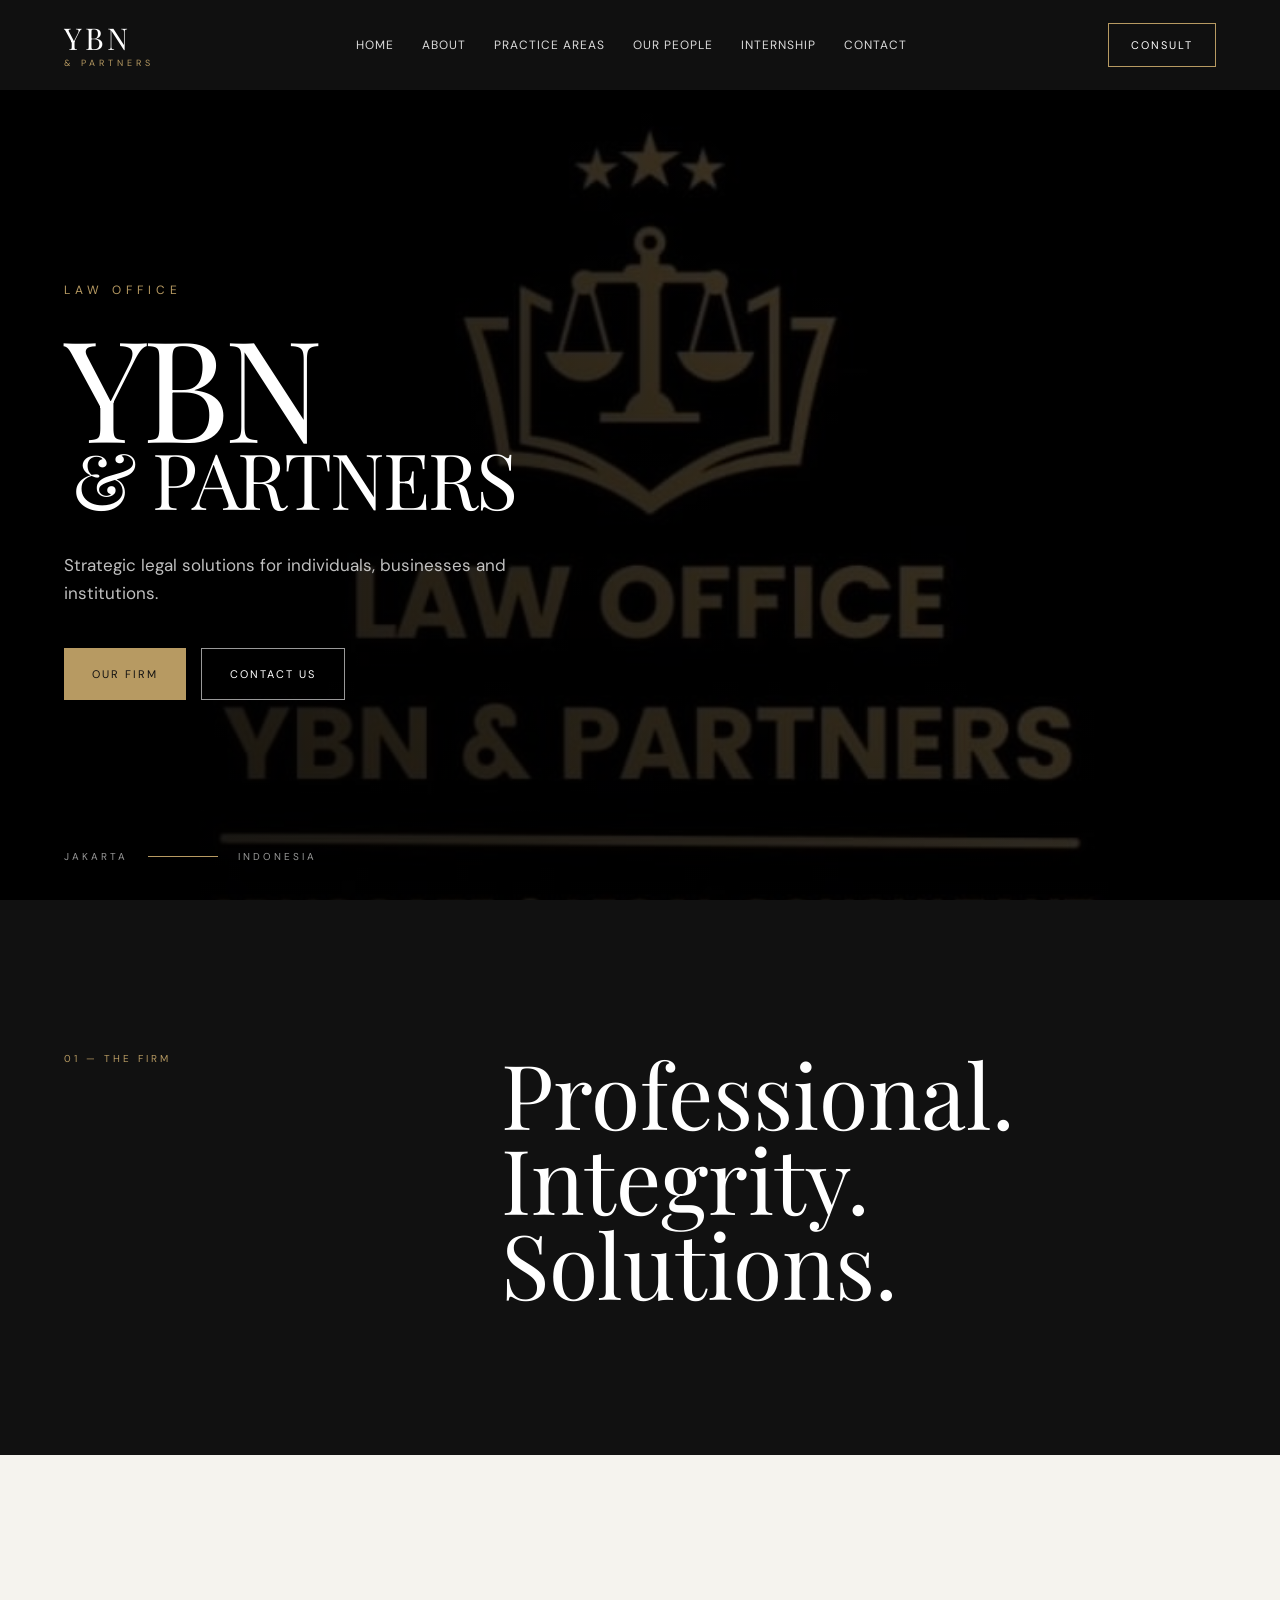
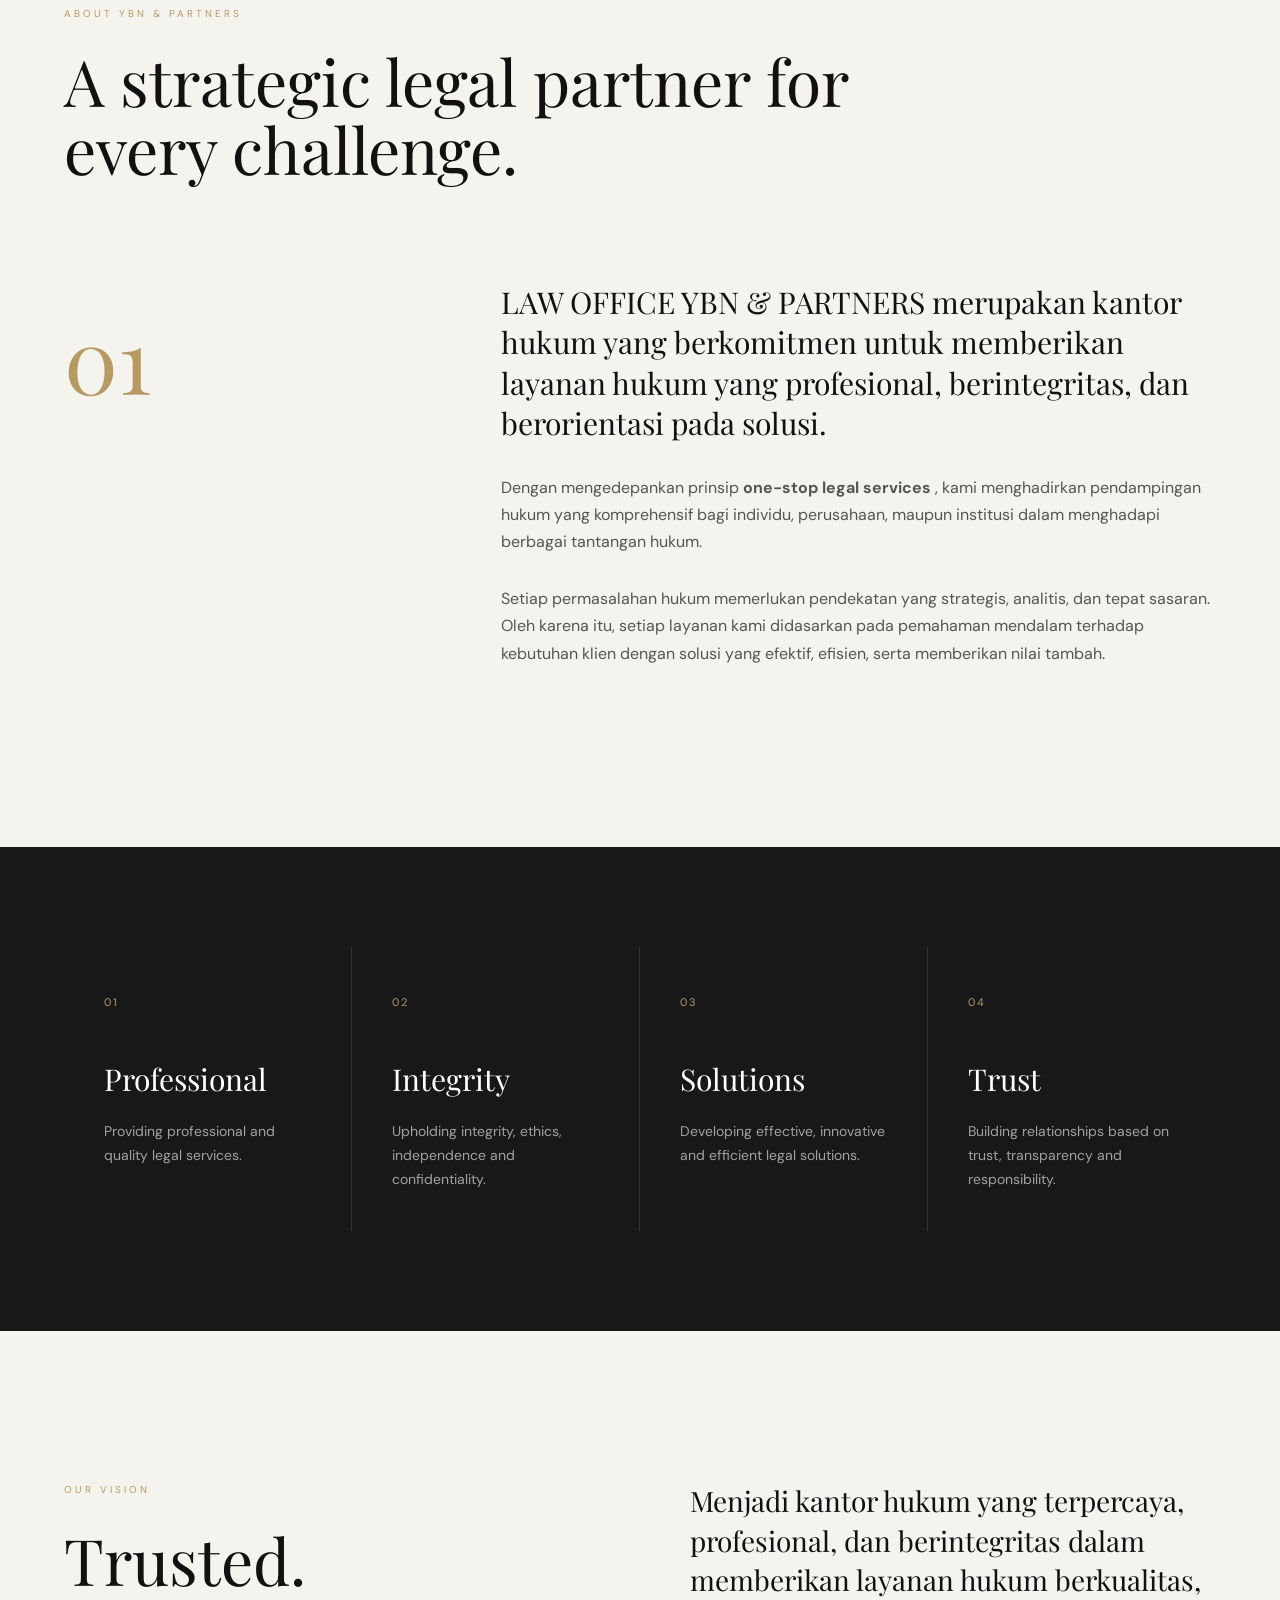
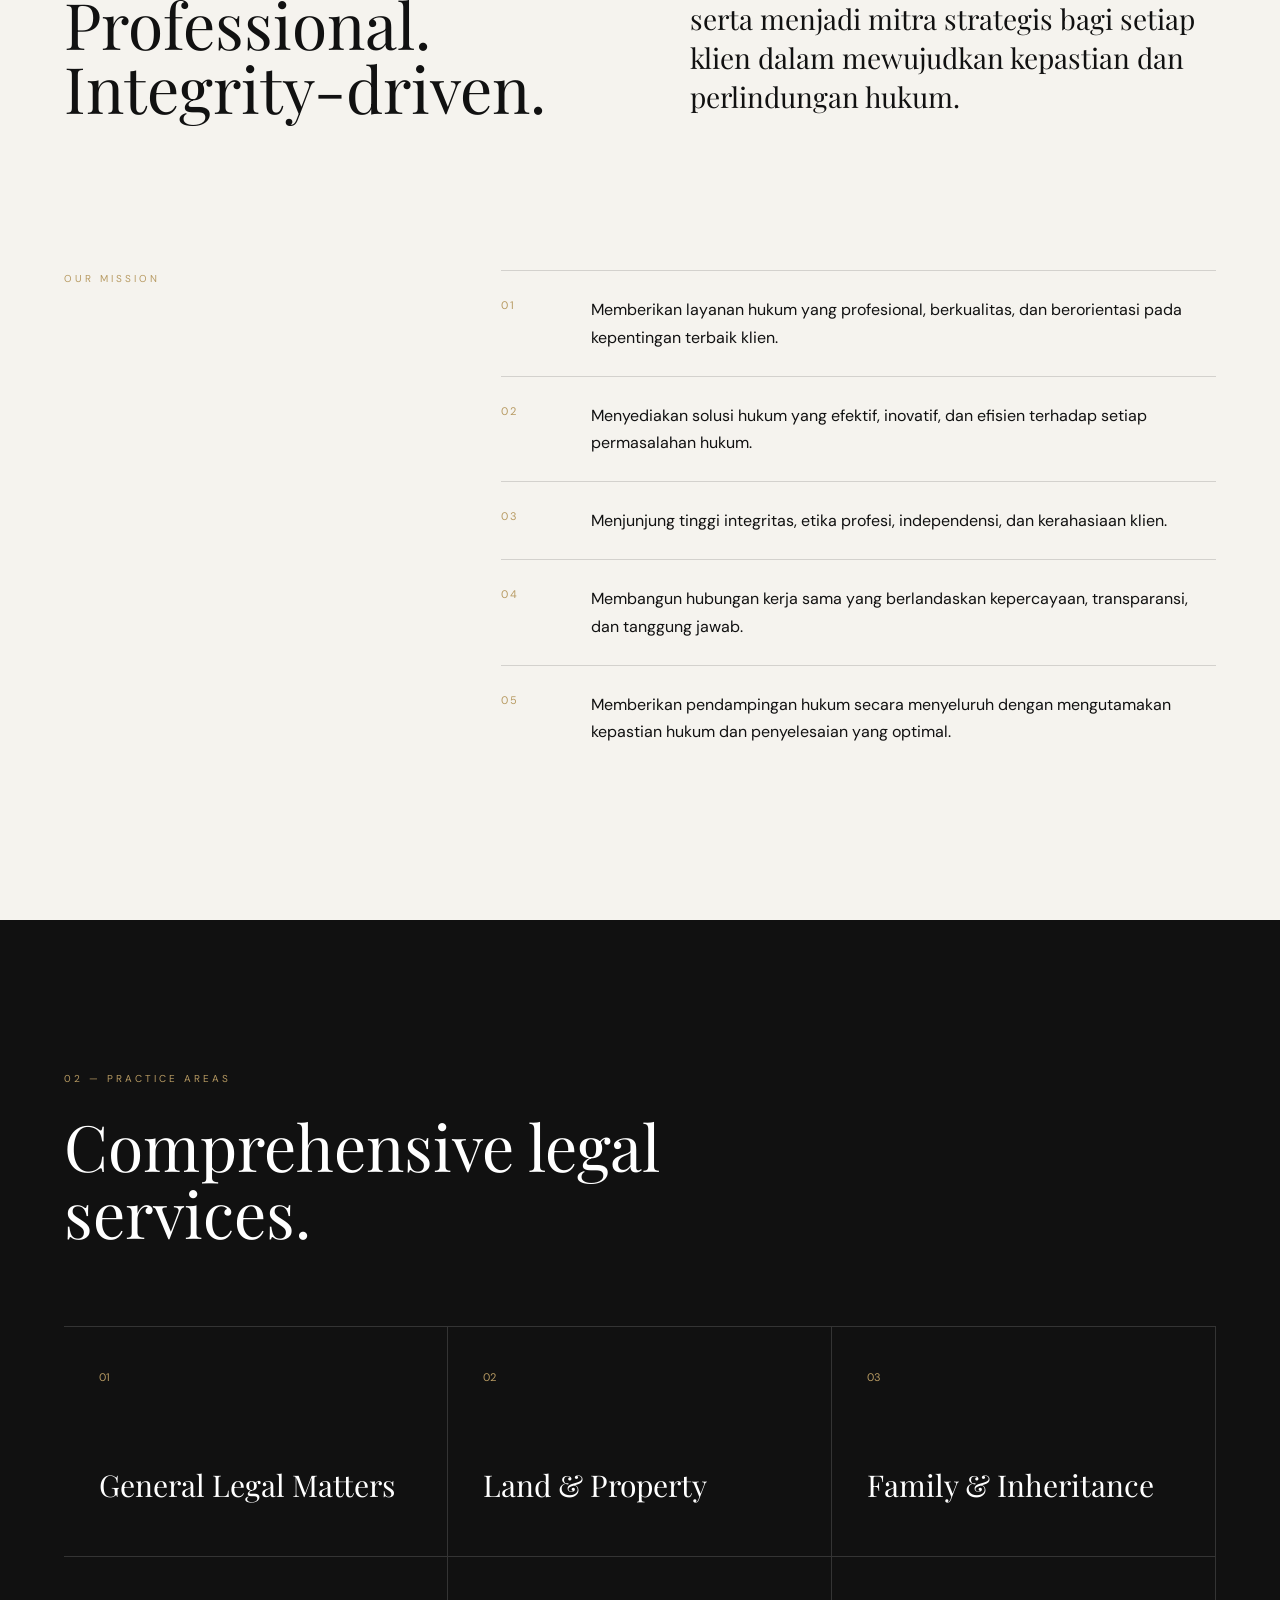
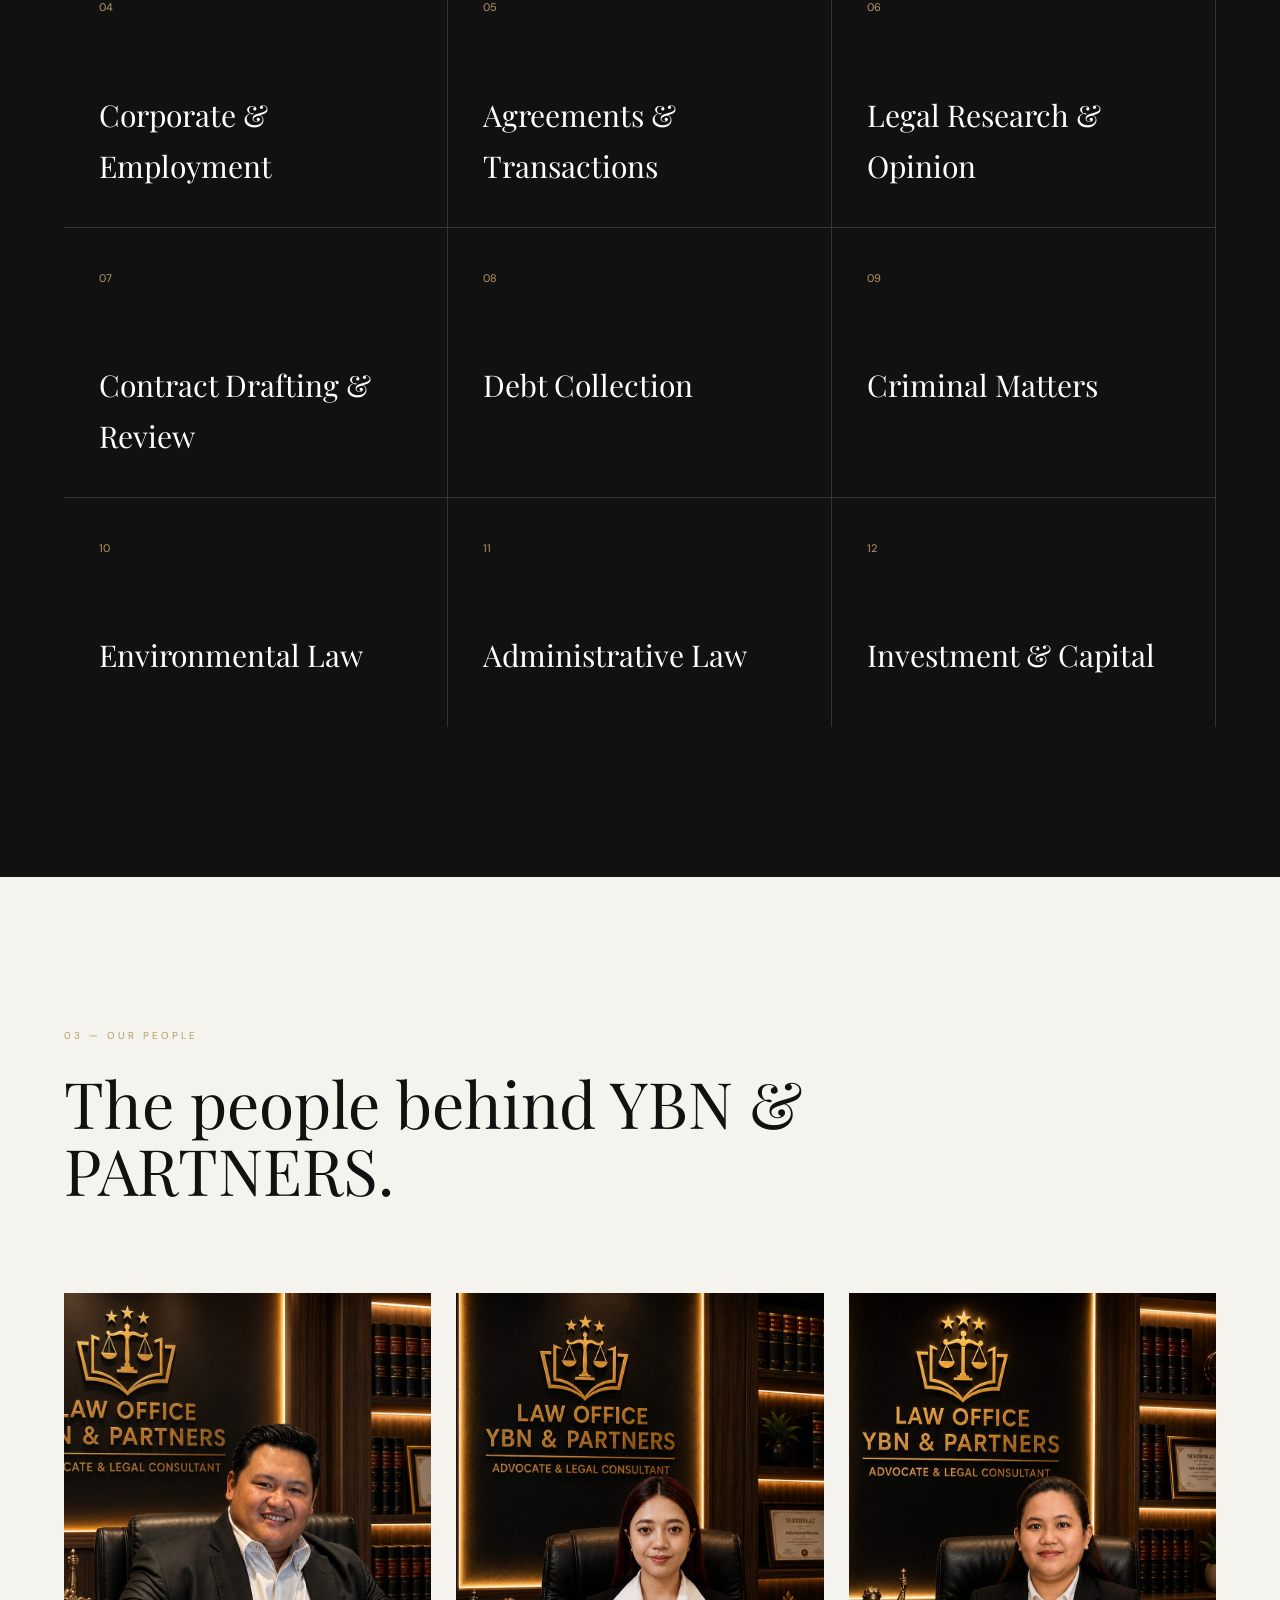
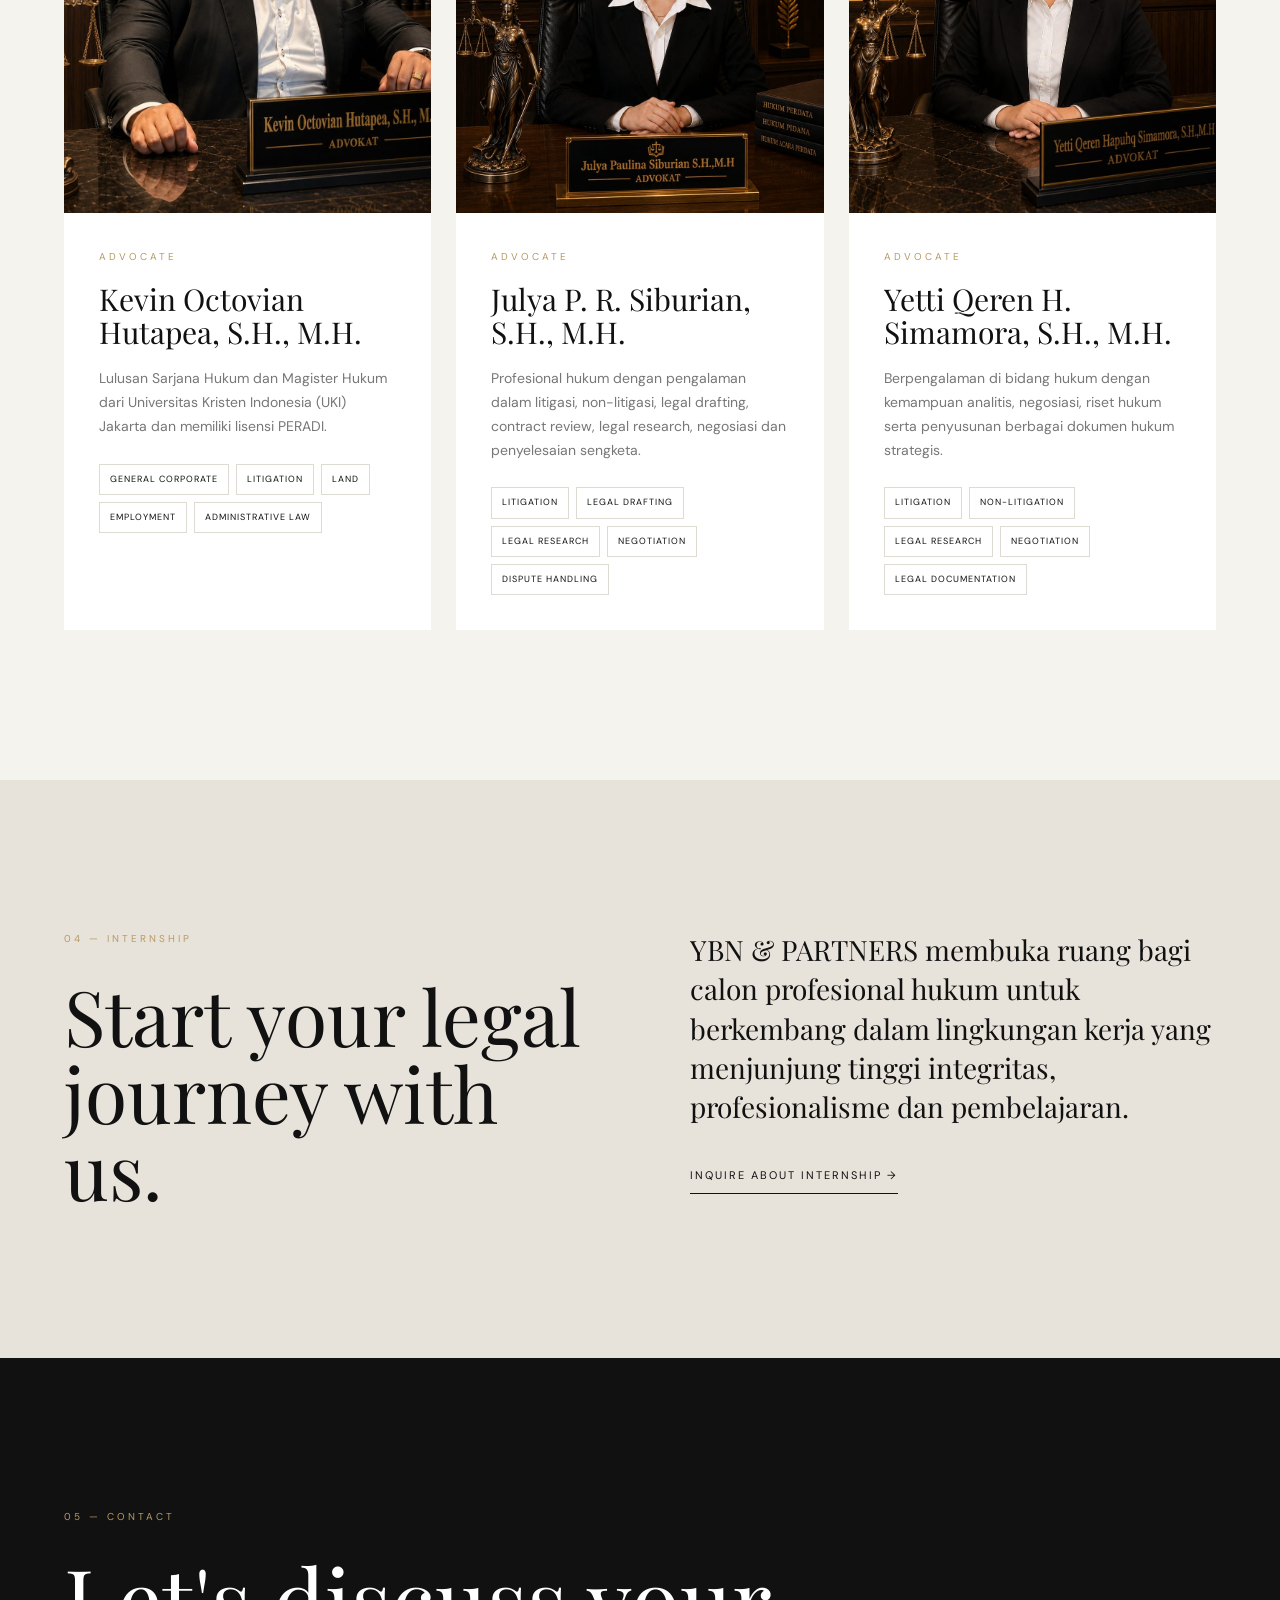
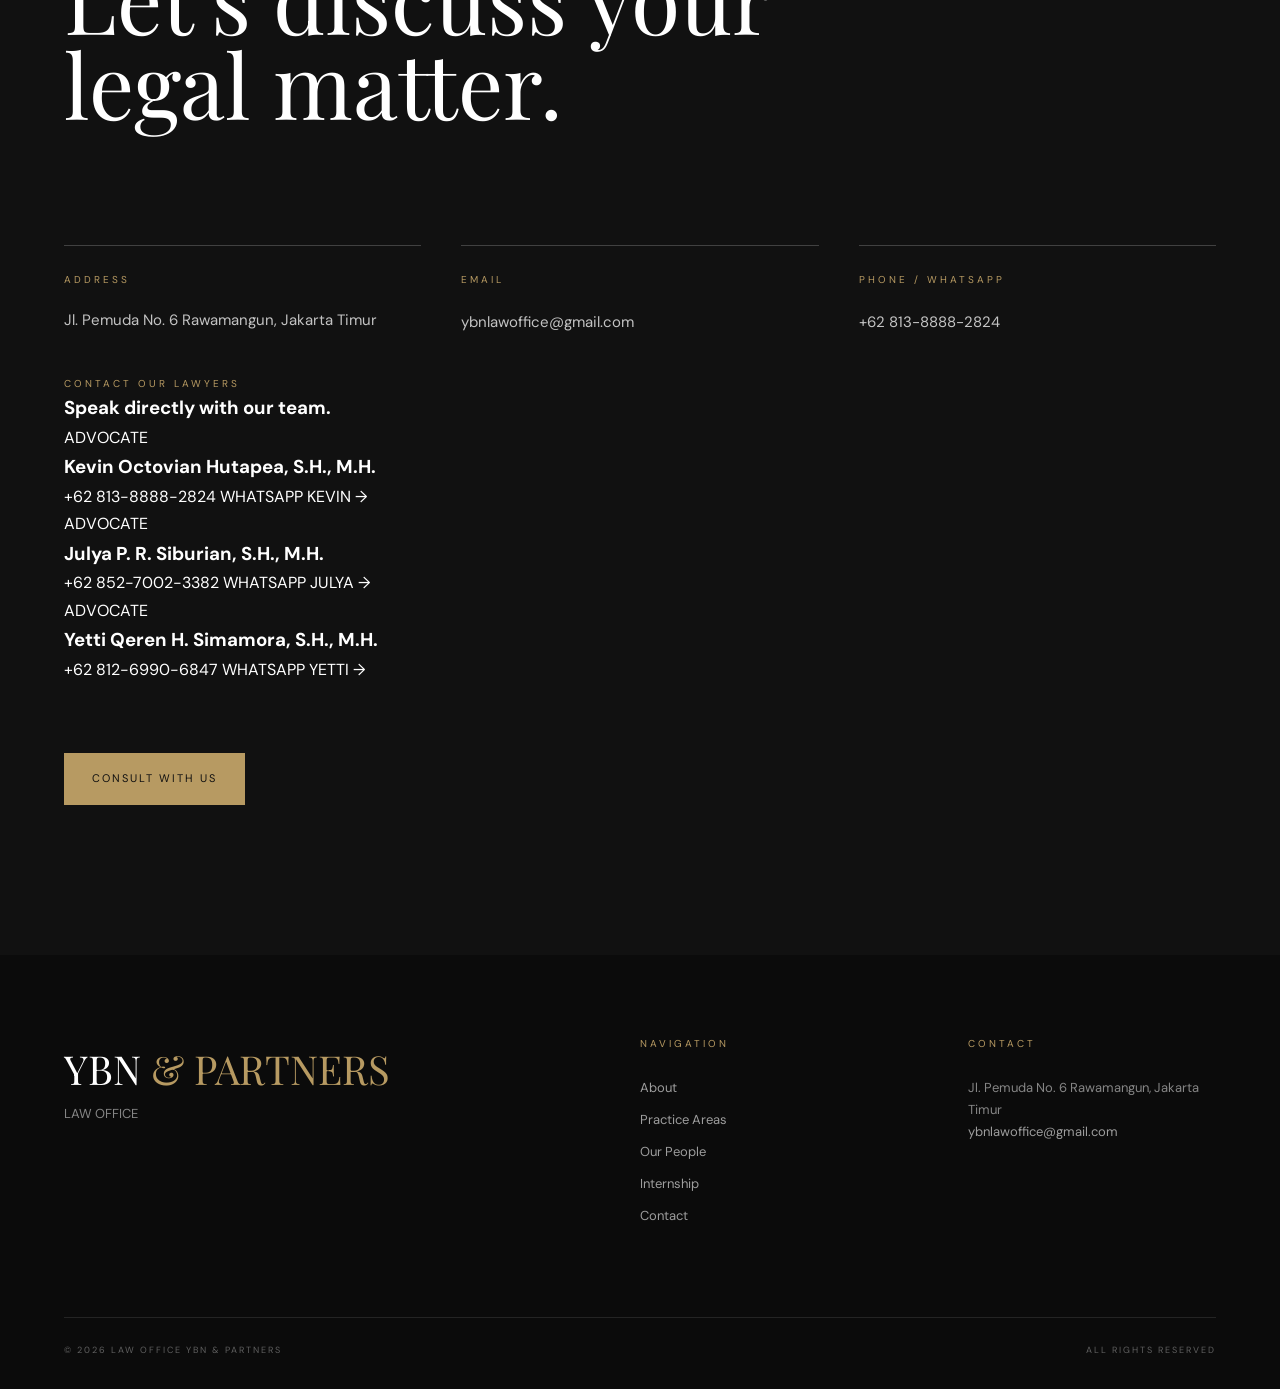
==== index.html @ b867d2b4 "Add lawyer contact section to index.html Added a section for lawyer contacts with details and contac" ====
<!DOCTYPE html>
<html lang="en">
<head>

    <meta charset="UTF-8">

    <meta
        name="viewport"
        content="width=device-width, initial-scale=1.0"
    >

    <title>
        LAW OFFICE YBN & PARTNERS
    </title>

    <meta
        name="description"
        content="LAW OFFICE YBN & PARTNERS - Professional, integrity-driven and solution-oriented legal services."
    >

    <!-- GOOGLE FONTS -->

    <link rel="preconnect" href="https://fonts.googleapis.com">

    <link
        rel="preconnect"
        href="https://fonts.gstatic.com"
        crossorigin
    >

    <link
        href="https://fonts.googleapis.com/css2?family=DM+Sans:wght@400;500;600;700&family=Playfair+Display:wght@400;500;600;700&display=swap"
        rel="stylesheet"
    >

    <!-- CSS -->

    <link
        rel="stylesheet"
        href="css/style.css"
    >

</head>


<body>


<!-- ==================================================
     HEADER
================================================== -->

<header class="site-header">

    <div class="container nav-container">


        <!-- LOGO -->

        <a
            href="#home"
            class="brand"
        >

            <span class="brand-main">
                YBN
            </span>

            <span class="brand-sub">
                & PARTNERS
            </span>

        </a>


        <!-- DESKTOP NAVIGATION -->

        <nav class="desktop-nav">

            <a href="#home">
                Home
            </a>

            <a href="#about">
                About
            </a>

            <a href="#practice">
                Practice Areas
            </a>

            <a href="#people">
                Our People
            </a>

            <a href="#internship">
                Internship
            </a>

            <a href="#contact">
                Contact
            </a>

        </nav>


        <!-- CONSULT BUTTON -->

        <a
            href="#contact"
            class="nav-button"
        >
            CONSULT
        </a>


        <!-- MOBILE MENU BUTTON -->

        <button
            class="menu-toggle"
            aria-label="Open navigation menu"
        >

            <span></span>
            <span></span>
            <span></span>

        </button>


    </div>


    <!-- MOBILE NAVIGATION -->

    <div class="mobile-menu">

        <a href="#home">
            Home
        </a>

        <a href="#about">
            About
        </a>

        <a href="#practice">
            Practice Areas
        </a>

        <a href="#people">
            Our People
        </a>

        <a href="#internship">
            Internship
        </a>

        <a href="#contact">
            Contact
        </a>

    </div>


</header>



<!-- ==================================================
     MAIN
================================================== -->

<main>


<!-- ==================================================
     HERO
================================================== -->

<section
    id="home"
    class="hero"
>


    <div class="hero-overlay"></div>


    <div class="container hero-content">


        <p class="eyebrow">
            LAW OFFICE
        </p>


        <h1>

            YBN

            <span>
                & PARTNERS
            </span>

        </h1>


        <p class="hero-description">

            Strategic legal solutions for
            individuals, businesses and institutions.

        </p>


        <div class="hero-actions">


            <a
                href="#about"
                class="button button-primary"
            >
                OUR FIRM
            </a>


            <a
                href="#contact"
                class="button button-outline"
            >
                CONTACT US
            </a>


        </div>


    </div>


    <div class="hero-bottom">

        <span>
            JAKARTA
        </span>

        <span class="hero-line"></span>

        <span>
            INDONESIA
        </span>

    </div>


</section>



<!-- ==================================================
     INTRO
================================================== -->

<section class="intro-section">


    <div class="container intro-grid">


        <div>

            <p class="section-label">
                01 — THE FIRM
            </p>

        </div>


        <div>

            <h2>

                Professional.

                <br>

                Integrity.

                <br>

                Solutions.

            </h2>

        </div>


    </div>


</section>



<!-- ==================================================
     ABOUT
================================================== -->

<section
    id="about"
    class="about-section"
>


    <div class="container">


        <div class="section-heading">


            <p class="section-label">
                ABOUT YBN & PARTNERS
            </p>


            <h2>

                A strategic legal partner
                for every challenge.

            </h2>


        </div>



        <div class="about-grid">


            <div class="about-number">

                01

            </div>



            <div class="about-content">


                <p class="large-text">

                    LAW OFFICE YBN & PARTNERS merupakan
                    kantor hukum yang berkomitmen untuk
                    memberikan layanan hukum yang profesional,
                    berintegritas, dan berorientasi pada solusi.

                </p>


                <p>

                    Dengan mengedepankan prinsip
                    <strong>
                        one-stop legal services
                    </strong>,
                    kami menghadirkan pendampingan hukum
                    yang komprehensif bagi individu,
                    perusahaan, maupun institusi dalam
                    menghadapi berbagai tantangan hukum.

                </p>


                <p>

                    Setiap permasalahan hukum memerlukan
                    pendekatan yang strategis, analitis,
                    dan tepat sasaran. Oleh karena itu,
                    setiap layanan kami didasarkan pada
                    pemahaman mendalam terhadap kebutuhan
                    klien dengan solusi yang efektif,
                    efisien, serta memberikan nilai tambah.

                </p>


            </div>


        </div>


    </div>


</section>



<!-- ==================================================
     VALUES
================================================== -->

<section class="values-section">


    <div class="container">


        <div class="values-grid">


            <div class="value-card">

                <span>
                    01
                </span>

                <h3>
                    Professional
                </h3>

                <p>

                    Providing professional and
                    quality legal services.

                </p>

            </div>



            <div class="value-card">

                <span>
                    02
                </span>

                <h3>
                    Integrity
                </h3>

                <p>

                    Upholding integrity, ethics,
                    independence and confidentiality.

                </p>

            </div>



            <div class="value-card">

                <span>
                    03
                </span>

                <h3>
                    Solutions
                </h3>

                <p>

                    Developing effective, innovative
                    and efficient legal solutions.

                </p>

            </div>



            <div class="value-card">

                <span>
                    04
                </span>

                <h3>
                    Trust
                </h3>

                <p>

                    Building relationships based on
                    trust, transparency and responsibility.

                </p>

            </div>


        </div>


    </div>


</section>



<!-- ==================================================
     VISION
================================================== -->

<section class="vision-section">


    <div class="container vision-grid">


        <div>


            <p class="section-label">
                OUR VISION
            </p>


            <h2>

                Trusted.

                <br>

                Professional.

                <br>

                Integrity-driven.

            </h2>


        </div>



        <div class="vision-content">


            <p class="large-text">

                Menjadi kantor hukum yang terpercaya,
                profesional, dan berintegritas dalam
                memberikan layanan hukum berkualitas,
                serta menjadi mitra strategis bagi setiap
                klien dalam mewujudkan kepastian dan
                perlindungan hukum.

            </p>


        </div>


    </div>



    <!-- MISSION -->

    <div class="container mission-section">


        <div>

            <p class="section-label">
                OUR MISSION
            </p>

        </div>



        <div class="mission-list">


            <div>

                <span>
                    01
                </span>

                <p>

                    Memberikan layanan hukum yang profesional,
                    berkualitas, dan berorientasi pada
                    kepentingan terbaik klien.

                </p>

            </div>



            <div>

                <span>
                    02
                </span>

                <p>

                    Menyediakan solusi hukum yang efektif,
                    inovatif, dan efisien terhadap setiap
                    permasalahan hukum.

                </p>

            </div>



            <div>

                <span>
                    03
                </span>

                <p>

                    Menjunjung tinggi integritas, etika profesi,
                    independensi, dan kerahasiaan klien.

                </p>

            </div>



            <div>

                <span>
                    04
                </span>

                <p>

                    Membangun hubungan kerja sama yang
                    berlandaskan kepercayaan, transparansi,
                    dan tanggung jawab.

                </p>

            </div>



            <div>

                <span>
                    05
                </span>

                <p>

                    Memberikan pendampingan hukum secara
                    menyeluruh dengan mengutamakan kepastian
                    hukum dan penyelesaian yang optimal.

                </p>

            </div>


        </div>


    </div>


</section>



<!-- ==================================================
     PRACTICE AREAS
================================================== -->

<section
    id="practice"
    class="practice-section"
>


    <div class="container">


        <div class="section-heading practice-heading">


            <p class="section-label">
                02 — PRACTICE AREAS
            </p>


            <h2>

                Comprehensive legal
                services.

            </h2>


        </div>



        <div class="practice-grid">


            <div class="practice-card">

                <span>01</span>

                <h3>
                    General Legal Matters
                </h3>

            </div>



            <div class="practice-card">

                <span>02</span>

                <h3>
                    Land & Property
                </h3>

            </div>



            <div class="practice-card">

                <span>03</span>

                <h3>
                    Family & Inheritance
                </h3>

            </div>



            <div class="practice-card">

                <span>04</span>

                <h3>
                    Corporate & Employment
                </h3>

            </div>



            <div class="practice-card">

                <span>05</span>

                <h3>
                    Agreements & Transactions
                </h3>

            </div>



            <div class="practice-card">

                <span>06</span>

                <h3>
                    Legal Research & Opinion
                </h3>

            </div>



            <div class="practice-card">

                <span>07</span>

                <h3>
                    Contract Drafting & Review
                </h3>

            </div>



            <div class="practice-card">

                <span>08</span>

                <h3>
                    Debt Collection
                </h3>

            </div>



            <div class="practice-card">

                <span>09</span>

                <h3>
                    Criminal Matters
                </h3>

            </div>



            <div class="practice-card">

                <span>10</span>

                <h3>
                    Environmental Law
                </h3>

            </div>



            <div class="practice-card">

                <span>11</span>

                <h3>
                    Administrative Law
                </h3>

            </div>



            <div class="practice-card">

                <span>12</span>

                <h3>
                    Investment & Capital
                </h3>

            </div>


        </div>


    </div>


</section>



<!-- ==================================================
     OUR PEOPLE
================================================== -->

<section
    id="people"
    class="people-section"
>


    <div class="container">


        <div class="section-heading">


            <p class="section-label">
                03 — OUR PEOPLE
            </p>


            <h2>

                The people behind
                YBN & PARTNERS.

            </h2>


        </div>



        <div class="people-grid">



            <!-- KEVIN -->

            <article class="lawyer-card">


                <div class="lawyer-image">


                    <img
                        src="assets/images/kevin.jpg"
                        alt="Kevin Octovian Hutapea, S.H., M.H."
                    >


                </div>



                <div class="lawyer-info">


                    <p class="lawyer-role">
                        ADVOCATE
                    </p>


                    <h3>

                        Kevin Octovian
                        Hutapea, S.H., M.H.

                    </h3>


                    <p>

                        Lulusan Sarjana Hukum dan Magister
                        Hukum dari Universitas Kristen Indonesia
                        (UKI) Jakarta dan memiliki lisensi PERADI.

                    </p>


                    <div class="lawyer-tags">


                        <span>
                            General Corporate
                        </span>


                        <span>
                            Litigation
                        </span>


                        <span>
                            Land
                        </span>


                        <span>
                            Employment
                        </span>


                        <span>
                            Administrative Law
                        </span>


                    </div>


                </div>


            </article>



            <!-- JULYA -->

            <article class="lawyer-card">


                <div class="lawyer-image">


                    <img
                        src="assets/images/julya.jpg"
                        alt="Julya P. R. Siburian, S.H., M.H."
                    >


                </div>



                <div class="lawyer-info">


                    <p class="lawyer-role">
                        ADVOCATE
                    </p>


                    <h3>

                        Julya P. R.
                        Siburian, S.H., M.H.

                    </h3>


                    <p>

                        Profesional hukum dengan pengalaman
                        dalam litigasi, non-litigasi,
                        legal drafting, contract review,
                        legal research, negosiasi dan
                        penyelesaian sengketa.

                    </p>


                    <div class="lawyer-tags">


                        <span>
                            Litigation
                        </span>


                        <span>
                            Legal Drafting
                        </span>


                        <span>
                            Legal Research
                        </span>


                        <span>
                            Negotiation
                        </span>


                        <span>
                            Dispute Handling
                        </span>


                    </div>


                </div>


            </article>



            <!-- YETTI -->

            <article class="lawyer-card">


                <div class="lawyer-image">


                    <img
                        src="assets/images/yetti.jpg"
                        alt="Yetti Qeren H. Simamora, S.H., M.H."
                    >


                </div>



                <div class="lawyer-info">


                    <p class="lawyer-role">
                        ADVOCATE
                    </p>


                    <h3>

                        Yetti Qeren H.
                        Simamora, S.H., M.H.

                    </h3>


                    <p>

                        Berpengalaman di bidang hukum dengan
                        kemampuan analitis, negosiasi,
                        riset hukum serta penyusunan berbagai
                        dokumen hukum strategis.

                    </p>


                    <div class="lawyer-tags">


                        <span>
                            Litigation
                        </span>


                        <span>
                            Non-Litigation
                        </span>


                        <span>
                            Legal Research
                        </span>


                        <span>
                            Negotiation
                        </span>


                        <span>
                            Legal Documentation
                        </span>


                    </div>


                </div>


            </article>


        </div>


    </div>


</section>



<!-- ==================================================
     INTERNSHIP
================================================== -->

<section
    id="internship"
    class="internship-section"
>


    <div class="container internship-grid">


        <div>


            <p class="section-label">
                04 — INTERNSHIP
            </p>


            <h2>

                Start your legal
                journey with us.

            </h2>


        </div>



        <div>


            <p class="large-text">

                YBN & PARTNERS membuka ruang bagi calon
                profesional hukum untuk berkembang dalam
                lingkungan kerja yang menjunjung tinggi
                integritas, profesionalisme dan pembelajaran.

            </p>


            <a
                href="#contact"
                class="text-link"
            >
                INQUIRE ABOUT INTERNSHIP →
            </a>


        </div>


    </div>


</section>



<!-- ==================================================
     CONTACT
================================================== -->

<section
    id="contact"
    class="contact-section"
>


    <div class="container">


        <div class="contact-top">


            <p class="section-label">
                05 — CONTACT
            </p>


            <h2>

                Let's discuss
                your legal matter.

            </h2>


        </div>



        <div class="contact-grid">


            <div class="contact-block">


                <span>
                    ADDRESS
                </span>


                <p>

                    Jl. Pemuda No. 6 Rawamangun,
                    Jakarta Timur

                </p>


            </div>



            <div class="contact-block">


                <span>
                    EMAIL
                </span>


                <a href="mailto:ybnlawoffice@gmail.com">

                    ybnlawoffice@gmail.com

                </a>


            </div>



            <div class="contact-block">


                <span>
                    PHONE / WHATSAPP
                </span>


                <a
                    href="https://wa.me/6281388882824"
                    target="_blank"
                >

                    +62 813-8888-2824

                </a>


            </div>
<!-- ==========================================
     LAWYER CONTACTS
=========================================== -->

<div class="lawyer-contact-section">

    <div class="lawyer-contact-title">

        <p class="section-label">
            CONTACT OUR LAWYERS
        </p>

        <h3>
            Speak directly with our team.
        </h3>

    </div>


    <div class="lawyer-contact-grid">


        <!-- KEVIN -->

        <div class="lawyer-contact-card">

            <span class="contact-lawyer-role">
                ADVOCATE
            </span>

            <h3>
                Kevin Octovian
                Hutapea, S.H., M.H.
            </h3>

            <a
                href="tel:+6281388882824"
                class="lawyer-phone"
            >
                +62 813-8888-2824
            </a>

            <a
                href="https://wa.me/6281388882824?text=Halo%20Bapak%20Kevin%2C%20saya%20ingin%20berkonsultasi%20mengenai%20permasalahan%20hukum."
                target="_blank"
                rel="noopener noreferrer"
                class="lawyer-whatsapp"
            >
                WHATSAPP KEVIN →
            </a>

        </div>


        <!-- JULYA -->

        <div class="lawyer-contact-card">

            <span class="contact-lawyer-role">
                ADVOCATE
            </span>

            <h3>
                Julya P. R.
                Siburian, S.H., M.H.
            </h3>

            <a
                href="tel:+6285270023382"
                class="lawyer-phone"
            >
                +62 852-7002-3382
            </a>

            <a
                href="https://wa.me/6285270023382?text=Halo%20Ibu%20Julya%2C%20saya%20ingin%20berkonsultasi%20mengenai%20permasalahan%20hukum."
                target="_blank"
                rel="noopener noreferrer"
                class="lawyer-whatsapp"
            >
                WHATSAPP JULYA →
            </a>

        </div>


        <!-- YETTI -->

        <div class="lawyer-contact-card">

            <span class="contact-lawyer-role">
                ADVOCATE
            </span>

            <h3>
                Yetti Qeren H.
                Simamora, S.H., M.H.
            </h3>

            <a
                href="tel:+6281269906847"
                class="lawyer-phone"
            >
                +62 812-6990-6847
            </a>

            <a
                href="https://wa.me/6281269906847?text=Halo%20Ibu%20Yetti%2C%20saya%20ingin%20berkonsultasi%20mengenai%20permasalahan%20hukum."
                target="_blank"
                rel="noopener noreferrer"
                class="lawyer-whatsapp"
            >
                WHATSAPP YETTI →
            </a>

        </div>


    </div>

</div>

        </div>



        <div class="contact-action">


            <a
                href="https://wa.me/6281388882824?text=Halo%20YBN%20%26%20Partners%2C%20saya%20ingin%20berkonsultasi%20mengenai%20permasalahan%20hukum."
                target="_blank"
                class="button button-primary"
            >

                CONSULT WITH US

            </a>


        </div>


    </div>


</section>


</main>



<!-- ==================================================
     FOOTER
================================================== -->

<footer class="site-footer">


    <div class="container footer-grid">


        <div>


            <div class="footer-brand">

                YBN
                <span>
                    & PARTNERS
                </span>

            </div>


            <p>
                LAW OFFICE
            </p>


        </div>



        <div>


            <p class="footer-label">
                NAVIGATION
            </p>


            <a href="#about">
                About
            </a>


            <a href="#practice">
                Practice Areas
            </a>


            <a href="#people">
                Our People
            </a>


            <a href="#internship">
                Internship
            </a>


            <a href="#contact">
                Contact
            </a>


        </div>



        <div>


            <p class="footer-label">
                CONTACT
            </p>


            <p>

                Jl. Pemuda No. 6 Rawamangun,
                Jakarta Timur

            </p>


            <a href="mailto:ybnlawoffice@gmail.com">

                ybnlawoffice@gmail.com

            </a>


        </div>


    </div>



    <div class="container footer-bottom">


        <span>

            © 2026 LAW OFFICE YBN & PARTNERS

        </span>


        <span>

            ALL RIGHTS RESERVED

        </span>


    </div>


</footer>



<!-- JAVASCRIPT -->

<script src="js/main.js"></script>


</body>
</html>
---- css/style.css ----
/* ==================================================
   YBN & PARTNERS
   LAW OFFICE WEBSITE
================================================== */


/* ==================================================
   ROOT
================================================== */

:root {

    --black: #111111;

    --dark: #181818;

    --cream: #f5f3ee;

    --white: #ffffff;

    --gold: #b79a62;

    --gray: #777777;

    --light-gray: #dedbd3;

    --border: rgba(17, 17, 17, 0.15);

    --serif: "Playfair Display", serif;

    --sans: "DM Sans", sans-serif;

}


/* ==================================================
   RESET
================================================== */

* {

    margin: 0;

    padding: 0;

    box-sizing: border-box;

}


html {

    scroll-behavior: smooth;

}


body {

    font-family: var(--sans);

    background: var(--cream);

    color: var(--black);

    line-height: 1.7;

}


img {

    width: 100%;

    display: block;

}


a {

    color: inherit;

    text-decoration: none;

}


button {

    font-family: inherit;

}


/* ==================================================
   CONTAINER
================================================== */

.container {

    width: min(1200px, 90%);

    margin: auto;

}


/* ==================================================
   HEADER
================================================== */

.site-header {

    position: fixed;

    top: 0;

    left: 0;

    width: 100%;

    z-index: 1000;

    background: rgba(17, 17, 17, 0.95);

    backdrop-filter: blur(10px);

}


.nav-container {

    min-height: 90px;

    display: flex;

    align-items: center;

    justify-content: space-between;

    gap: 30px;

}


/* BRAND */

.brand {

    display: flex;

    flex-direction: column;

    line-height: 1;

    color: var(--white);

}


.brand-main {

    font-family: var(--serif);

    font-size: 30px;

    letter-spacing: 3px;

}


.brand-sub {

    margin-top: 6px;

    font-size: 9px;

    letter-spacing: 4px;

    color: var(--gold);

}


/* NAV */

.desktop-nav {

    display: flex;

    align-items: center;

    gap: 28px;

}


.desktop-nav a {

    color: rgba(255,255,255,0.85);

    font-size: 12px;

    letter-spacing: 1px;

    text-transform: uppercase;

    transition: 0.3s ease;

}


.desktop-nav a:hover {

    color: var(--gold);

}


/* NAV BUTTON */

.nav-button {

    padding: 12px 22px;

    border: 1px solid var(--gold);

    color: var(--white);

    font-size: 11px;

    letter-spacing: 2px;

    transition: 0.3s ease;

}


.nav-button:hover {

    background: var(--gold);

    color: var(--black);

}


/* MOBILE BUTTON */

.menu-toggle {

    display: none;

    background: none;

    border: none;

    cursor: pointer;

}


.menu-toggle span {

    display: block;

    width: 26px;

    height: 1px;

    background: var(--white);

    margin: 6px 0;

}


/* MOBILE MENU */

.mobile-menu {

    display: none;

    background: var(--dark);

    padding: 25px 5% 35px;

}


.mobile-menu a {

    display: block;

    color: white;

    padding: 12px 0;

    border-bottom: 1px solid rgba(255,255,255,0.1);

    font-size: 13px;

    text-transform: uppercase;

    letter-spacing: 1px;

}


/* ==================================================
   HERO
================================================== */

.hero {

    min-height: 100vh;

    position: relative;

    display: flex;

    align-items: center;

    background:
        linear-gradient(
            rgba(0,0,0,0.6),
            rgba(0,0,0,0.75)
        ),
        url("../assets/images/hero.jpg")
        center/cover no-repeat;

    color: var(--white);

}


.hero-overlay {

    position: absolute;

    inset: 0;

    background:
        linear-gradient(
            90deg,
            rgba(0,0,0,0.6),
            transparent
        );

}


.hero-content {

    position: relative;

    z-index: 2;

    padding-top: 80px;

}


.eyebrow {

    color: var(--gold);

    letter-spacing: 5px;

    font-size: 12px;

    margin-bottom: 25px;

}


.hero h1 {

    font-family: var(--serif);

    font-size: clamp(70px, 11vw, 160px);

    font-weight: 400;

    line-height: 0.85;

    letter-spacing: -5px;

}


.hero h1 span {

    display: block;

    font-size: 0.55em;

    letter-spacing: -2px;

    margin-left: 8px;

}


.hero-description {

    max-width: 480px;

    margin-top: 40px;

    font-size: 17px;

    color: rgba(255,255,255,0.75);

}


.hero-actions {

    display: flex;

    gap: 15px;

    margin-top: 40px;

}


/* BUTTON */

.button {

    display: inline-flex;

    align-items: center;

    justify-content: center;

    min-height: 52px;

    padding: 0 28px;

    font-size: 11px;

    letter-spacing: 2px;

    text-transform: uppercase;

    transition: 0.3s ease;

}


.button-primary {

    background: var(--gold);

    color: var(--black);

}


.button-primary:hover {

    background: var(--white);

}


.button-outline {

    border: 1px solid rgba(255,255,255,0.6);

    color: var(--white);

}


.button-outline:hover {

    background: var(--white);

    color: var(--black);

}


/* HERO BOTTOM */

.hero-bottom {

    position: absolute;

    bottom: 35px;

    left: 5%;

    right: 5%;

    display: flex;

    align-items: center;

    gap: 20px;

    color: rgba(255,255,255,0.6);

    font-size: 10px;

    letter-spacing: 3px;

}


.hero-line {

    width: 70px;

    height: 1px;

    background: var(--gold);

}


/* ==================================================
   GENERAL
================================================== */

.section-label {

    font-size: 10px;

    letter-spacing: 3px;

    text-transform: uppercase;

    color: var(--gold);

}


.section-heading {

    max-width: 800px;

}


.section-heading h2 {

    font-family: var(--serif);

    font-size: clamp(42px, 5vw, 70px);

    line-height: 1.05;

    font-weight: 400;

    margin-top: 25px;

}


/* ==================================================
   INTRO
================================================== */

.intro-section {

    background: var(--black);

    color: var(--white);

    padding: 150px 0;

}


.intro-grid {

    display: grid;

    grid-template-columns: 1fr 2fr;

    gap: 80px;

}


.intro-grid h2 {

    font-family: var(--serif);

    font-size: clamp(55px, 7vw, 100px);

    line-height: 0.95;

    font-weight: 400;

}


/* ==================================================
   ABOUT
================================================== */

.about-section {

    padding: 150px 0;

}


.about-grid {

    margin-top: 100px;

    display: grid;

    grid-template-columns: 1fr 2fr;

    gap: 80px;

}


.about-number {

    font-family: var(--serif);

    font-size: 90px;

    color: var(--gold);

}


.about-content {

    max-width: 750px;

}


.about-content p {

    margin-bottom: 30px;

    color: #555;

}


.about-content .large-text {

    font-family: var(--serif);

    font-size: 30px;

    line-height: 1.35;

    color: var(--black);

}


/* ==================================================
   VALUES
================================================== */

.values-section {

    background: var(--dark);

    color: var(--white);

    padding: 100px 0;

}


.values-grid {

    display: grid;

    grid-template-columns:
        repeat(4, 1fr);

}


.value-card {

    padding: 40px;

    border-right:
        1px solid
        rgba(255,255,255,0.12);

}


.value-card:last-child {

    border-right: none;

}


.value-card span {

    color: var(--gold);

    font-size: 11px;

    letter-spacing: 2px;

}


.value-card h3 {

    font-family: var(--serif);

    font-size: 30px;

    font-weight: 400;

    margin: 40px 0 15px;

}


.value-card p {

    color: rgba(255,255,255,0.6);

    font-size: 14px;

}


/* ==================================================
   VISION
================================================== */

.vision-section {

    padding: 150px 0;

}


.vision-grid {

    display: grid;

    grid-template-columns: 1fr 1fr;

    gap: 100px;

}


.vision-grid h2 {

    font-family: var(--serif);

    font-size: clamp(45px, 5vw, 75px);

    line-height: 1;

    font-weight: 400;

    margin-top: 30px;

}


.large-text {

    font-family: var(--serif);

    font-size: 28px;

    line-height: 1.4;

}


.mission-section {

    margin-top: 150px;

    display: grid;

    grid-template-columns: 1fr 2fr;

    gap: 80px;

}


.mission-list > div {

    display: grid;

    grid-template-columns: 70px 1fr;

    gap: 20px;

    padding: 25px 0;

    border-top: 1px solid var(--border);

}


.mission-list span {

    color: var(--gold);

    font-size: 11px;

    letter-spacing: 2px;

}


/* ==================================================
   PRACTICE
================================================== */

.practice-section {

    background: var(--black);

    color: var(--white);

    padding: 150px 0;

}


.practice-grid {

    margin-top: 80px;

    display: grid;

    grid-template-columns:
        repeat(3, 1fr);

}


.practice-card {

    min-height: 230px;

    padding: 35px;

    border-top:
        1px solid
        rgba(255,255,255,0.15);

    border-right:
        1px solid
        rgba(255,255,255,0.15);

    transition: 0.4s ease;

}


.practice-card:hover {

    background: var(--gold);

    color: var(--black);

}


.practice-card span {

    color: var(--gold);

    font-size: 11px;

}


.practice-card:hover span {

    color: var(--black);

}


.practice-card h3 {

    font-family: var(--serif);

    font-size: 30px;

    font-weight: 400;

    margin-top: 70px;

}


/* ==================================================
   PEOPLE
================================================== */

.people-section {

    padding: 150px 0;

}


.people-grid {

    margin-top: 90px;

    display: grid;

    grid-template-columns:
        repeat(3, 1fr);

    gap: 25px;

}


.lawyer-card {

    background: var(--white);

    overflow: hidden;

}


.lawyer-image {

    height: 520px;

    overflow: hidden;

    background: #ddd;

}


.lawyer-image img {

    width: 100%;

    height: 100%;

    object-fit: cover;

    object-position: center top;

    transition: 0.6s ease;

}


.lawyer-card:hover
.lawyer-image img {

    transform: scale(1.04);

}


.lawyer-info {

    padding: 35px;

}


.lawyer-role {

    color: var(--gold);

    font-size: 10px;

    letter-spacing: 3px;

}


.lawyer-info h3 {

    font-family: var(--serif);

    font-size: 30px;

    line-height: 1.1;

    font-weight: 400;

    margin: 18px 0;

}


.lawyer-info > p:not(.lawyer-role) {

    font-size: 14px;

    color: var(--gray);

}


.lawyer-tags {

    display: flex;

    flex-wrap: wrap;

    gap: 7px;

    margin-top: 25px;

}


.lawyer-tags span {

    padding: 7px 10px;

    border: 1px solid var(--light-gray);

    font-size: 9px;

    text-transform: uppercase;

    letter-spacing: 1px;

}


/* ==================================================
   INTERNSHIP
================================================== */

.internship-section {

    background: #e7e3da;

    padding: 150px 0;

}


.internship-grid {

    display: grid;

    grid-template-columns: 1fr 1fr;

    gap: 100px;

}


.internship-grid h2 {

    font-family: var(--serif);

    font-size: clamp(50px, 6vw, 85px);

    line-height: 1;

    font-weight: 400;

    margin-top: 30px;

}


.text-link {

    display: inline-block;

    margin-top: 40px;

    padding-bottom: 8px;

    border-bottom: 1px solid var(--black);

    font-size: 11px;

    letter-spacing: 2px;

}


/* ==================================================
   CONTACT
================================================== */

.contact-section {

    background: var(--black);

    color: var(--white);

    padding: 150px 0;

}


.contact-top h2 {

    font-family: var(--serif);

    font-size: clamp(55px, 7vw, 100px);

    line-height: 0.95;

    font-weight: 400;

    max-width: 900px;

    margin-top: 30px;

}


.contact-grid {

    margin-top: 120px;

    display: grid;

    grid-template-columns:
        repeat(3, 1fr);

    gap: 40px;

}


.contact-block {

    padding-top: 25px;

    border-top:
        1px solid
        rgba(255,255,255,0.2);

}


.contact-block span {

    display: block;

    color: var(--gold);

    font-size: 10px;

    letter-spacing: 3px;

    margin-bottom: 20px;

}


.contact-block p,
.contact-block a {

    color: rgba(255,255,255,0.75);

    font-size: 15px;

}


.contact-block a:hover {

    color: var(--gold);

}


.contact-action {

    margin-top: 70px;

}


/* ==================================================
   FOOTER
================================================== */

.site-footer {

    background: #0b0b0b;

    color: white;

    padding: 80px 0 30px;

}


.footer-grid {

    display: grid;

    grid-template-columns:
        2fr 1fr 1fr;

    gap: 80px;

}


.footer-brand {

    font-family: var(--serif);

    font-size: 40px;

}


.footer-brand span {

    color: var(--gold);

}


.footer-grid > div > p {

    color: rgba(255,255,255,0.5);

    font-size: 13px;

}


.footer-grid > div > a {

    display: block;

    margin-bottom: 10px;

    color: rgba(255,255,255,0.6);

    font-size: 13px;

}


.footer-label {

    color: var(--gold) !important;

    font-size: 10px !important;

    letter-spacing: 3px;

    margin-bottom: 25px;

}


.footer-bottom {

    margin-top: 80px;

    padding-top: 25px;

    border-top:
        1px solid
        rgba(255,255,255,0.1);

    display: flex;

    justify-content: space-between;

    gap: 20px;

    color: rgba(255,255,255,0.35);

    font-size: 9px;

    letter-spacing: 2px;

}


/* ==================================================
   MOBILE
================================================== */

@media (max-width: 1000px) {


    .desktop-nav,
    .nav-button {

        display: none;

    }


    .menu-toggle {

        display: block;

    }


    .mobile-menu.active {

        display: block;

    }


    .values-grid {

        grid-template-columns:
            repeat(2, 1fr);

    }


    .value-card:nth-child(2) {

        border-right: none;

    }


    .value-card {

        border-bottom:
            1px solid
            rgba(255,255,255,0.12);

    }


    .practice-grid {

        grid-template-columns:
            repeat(2, 1fr);

    }


    .people-grid {

        grid-template-columns:
            repeat(2, 1fr);

    }


    .lawyer-image {

        height: 480px;

    }

}


@media (max-width: 700px) {


    .nav-container {

        min-height: 75px;

    }


    .brand-main {

        font-size: 25px;

    }


    .hero h1 {

        font-size: 70px;

        letter-spacing: -3px;

    }


    .hero h1 span {

        font-size: 0.48em;

    }


    .hero-description {

        font-size: 15px;

    }


    .hero-actions {

        flex-direction: column;

        align-items: flex-start;

    }


    .button {

        width: 100%;

    }


    .intro-section,
    .about-section,
    .vision-section,
    .practice-section,
    .people-section,
    .internship-section,
    .contact-section {

        padding: 100px 0;

    }


    .intro-grid,
    .about-grid,
    .vision-grid,
    .mission-section,
    .internship-grid {

        grid-template-columns: 1fr;

        gap: 50px;

    }


    .about-grid {

        margin-top: 60px;

    }


    .values-grid {

        grid-template-columns: 1fr;

    }


    .value-card {

        border-right: none;

    }


    .practice-grid {

        grid-template-columns: 1fr;

    }


    .practice-card {

        min-height: 190px;

        border-right: none;

    }


    .people-grid {

        grid-template-columns: 1fr;

    }


    .lawyer-image {

        height: 500px;

    }


    .contact-grid {

        grid-template-columns: 1fr;

        margin-top: 80px;

    }


    .footer-grid {

        grid-template-columns: 1fr;

        gap: 50px;

    }


    .footer-bottom {

        flex-direction: column;

    }


}
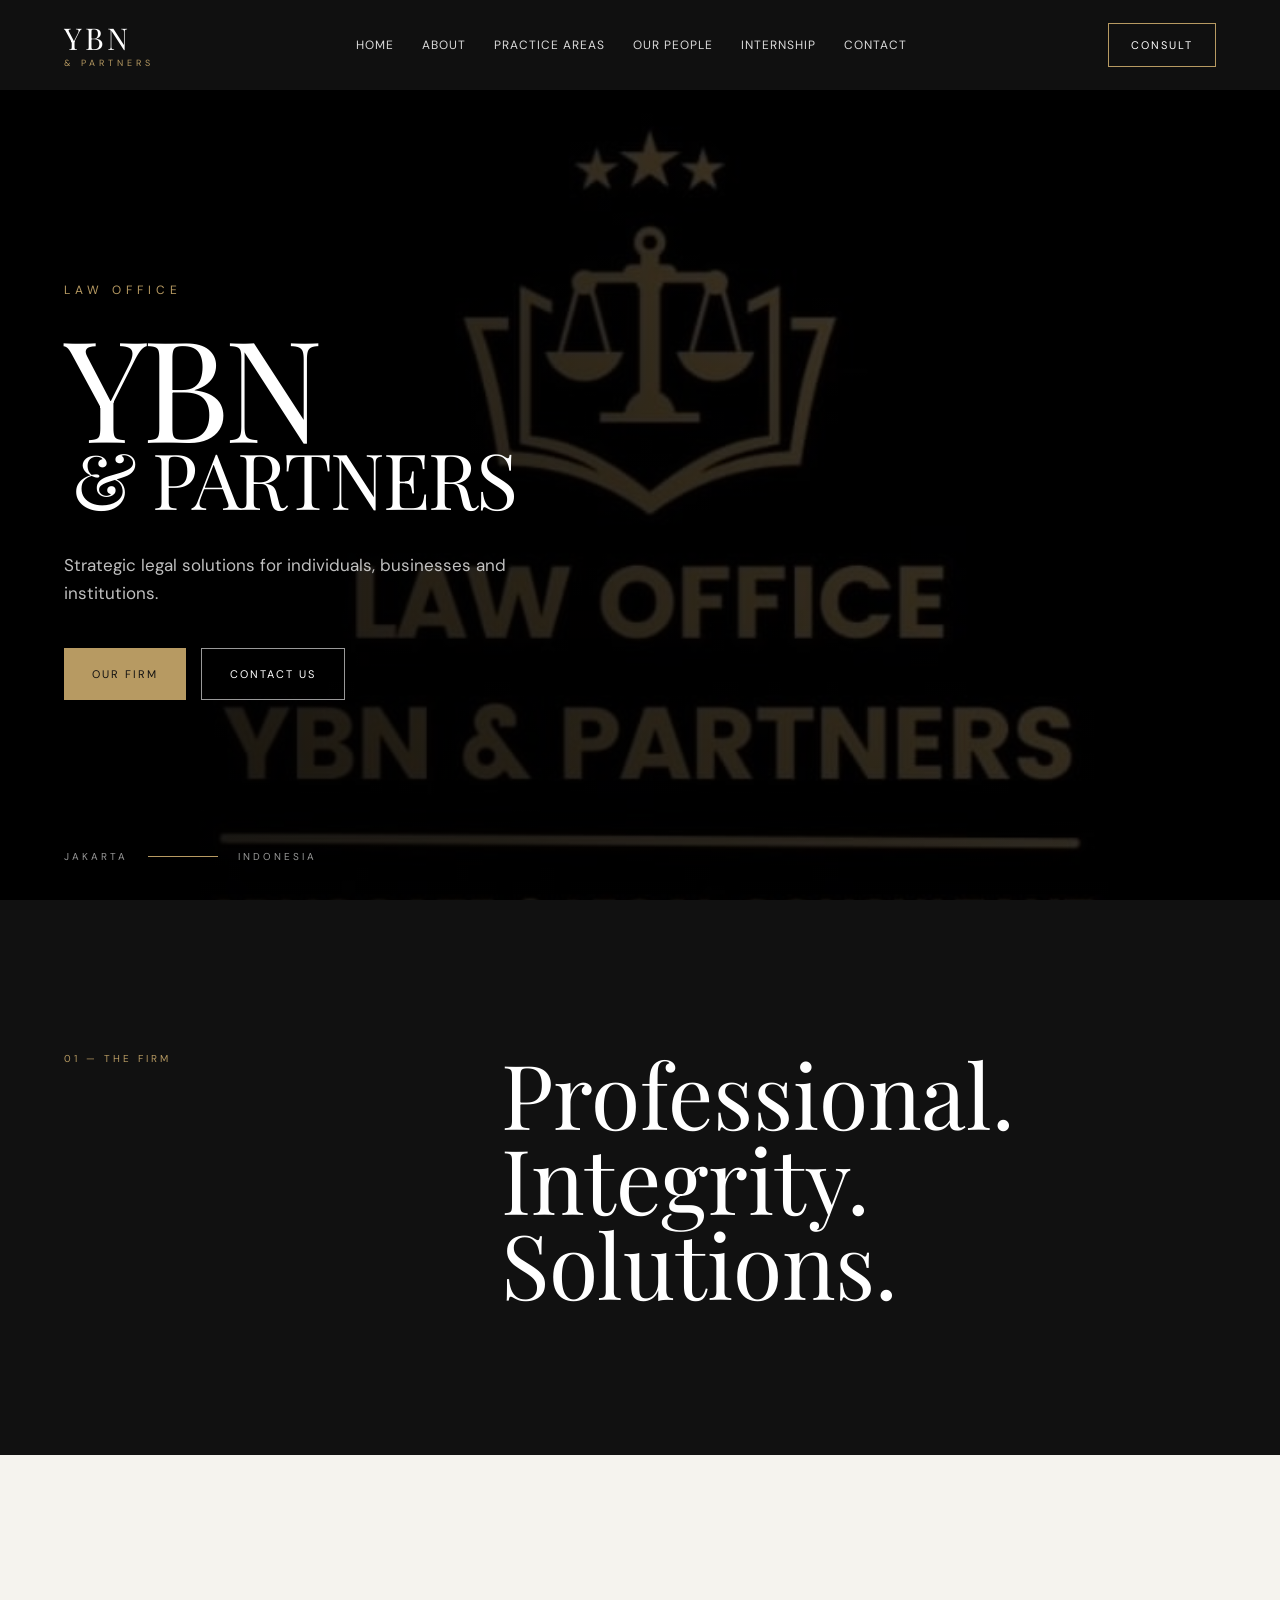
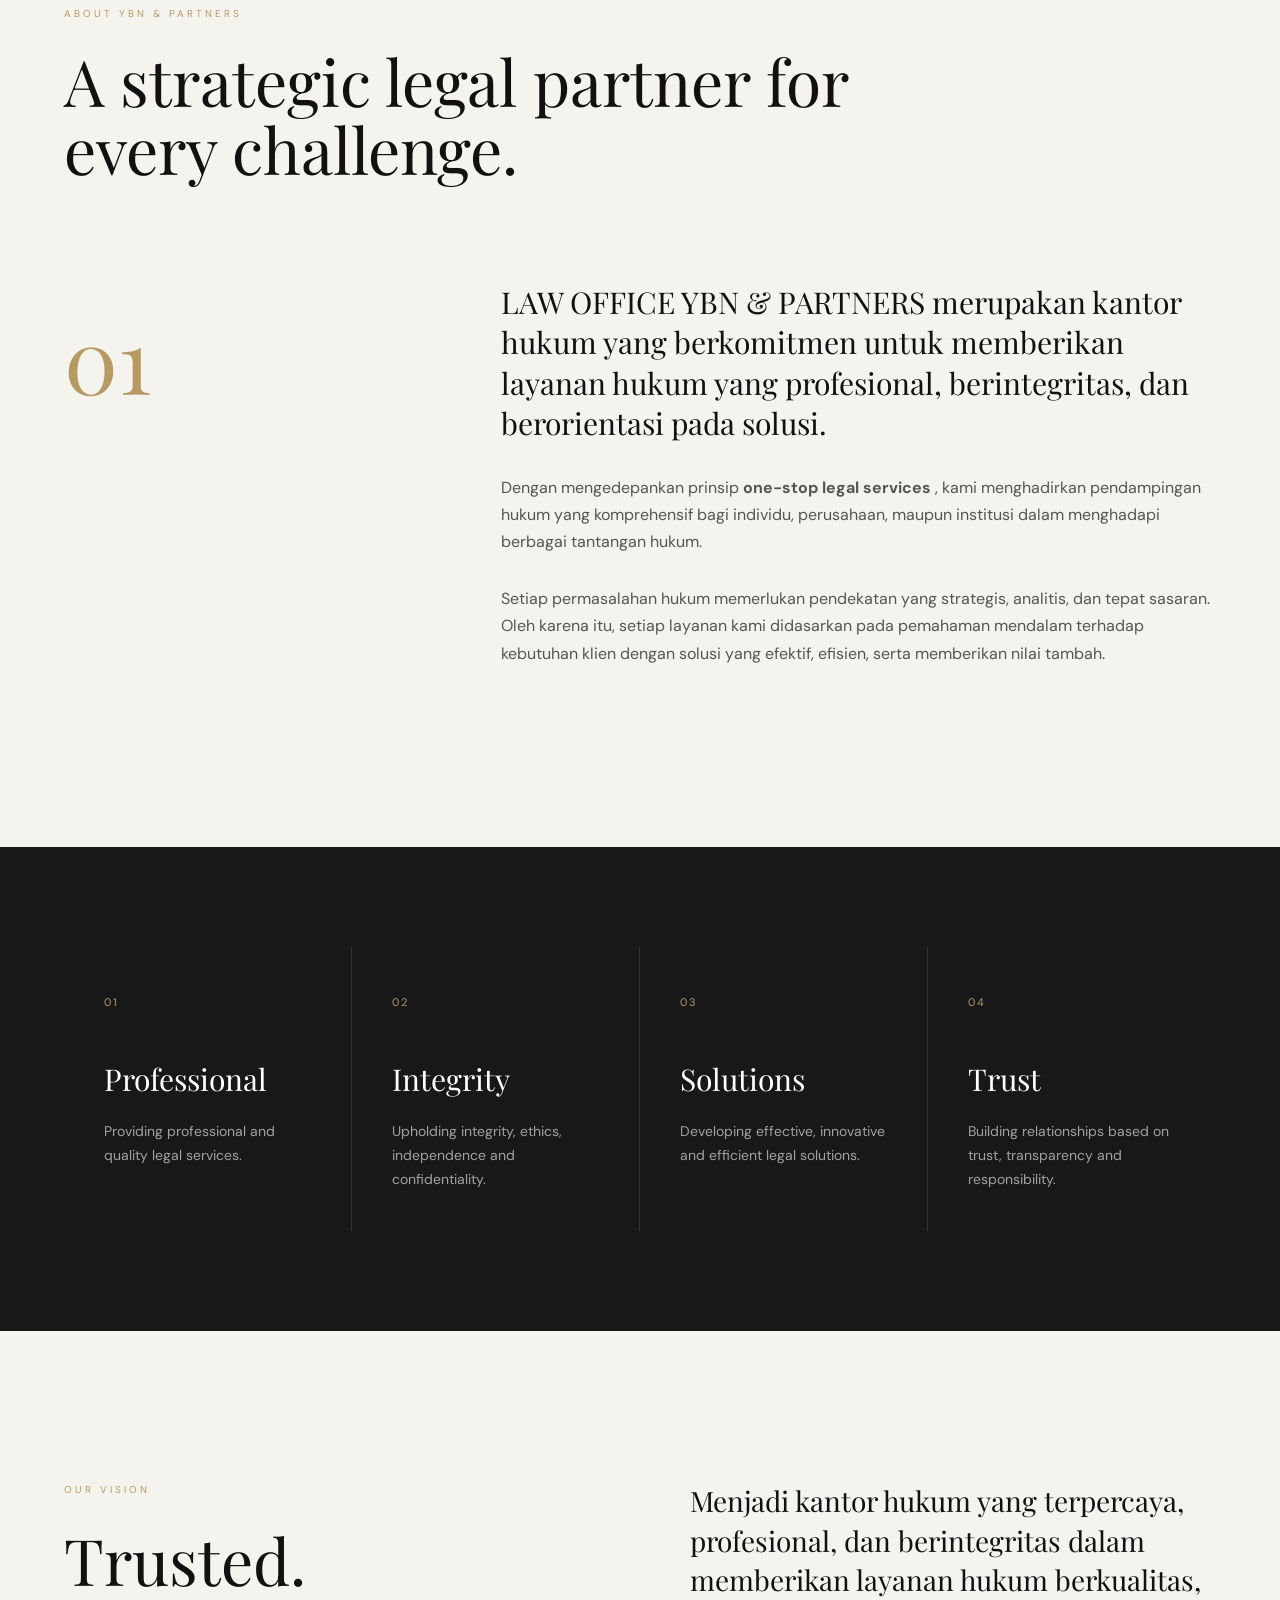
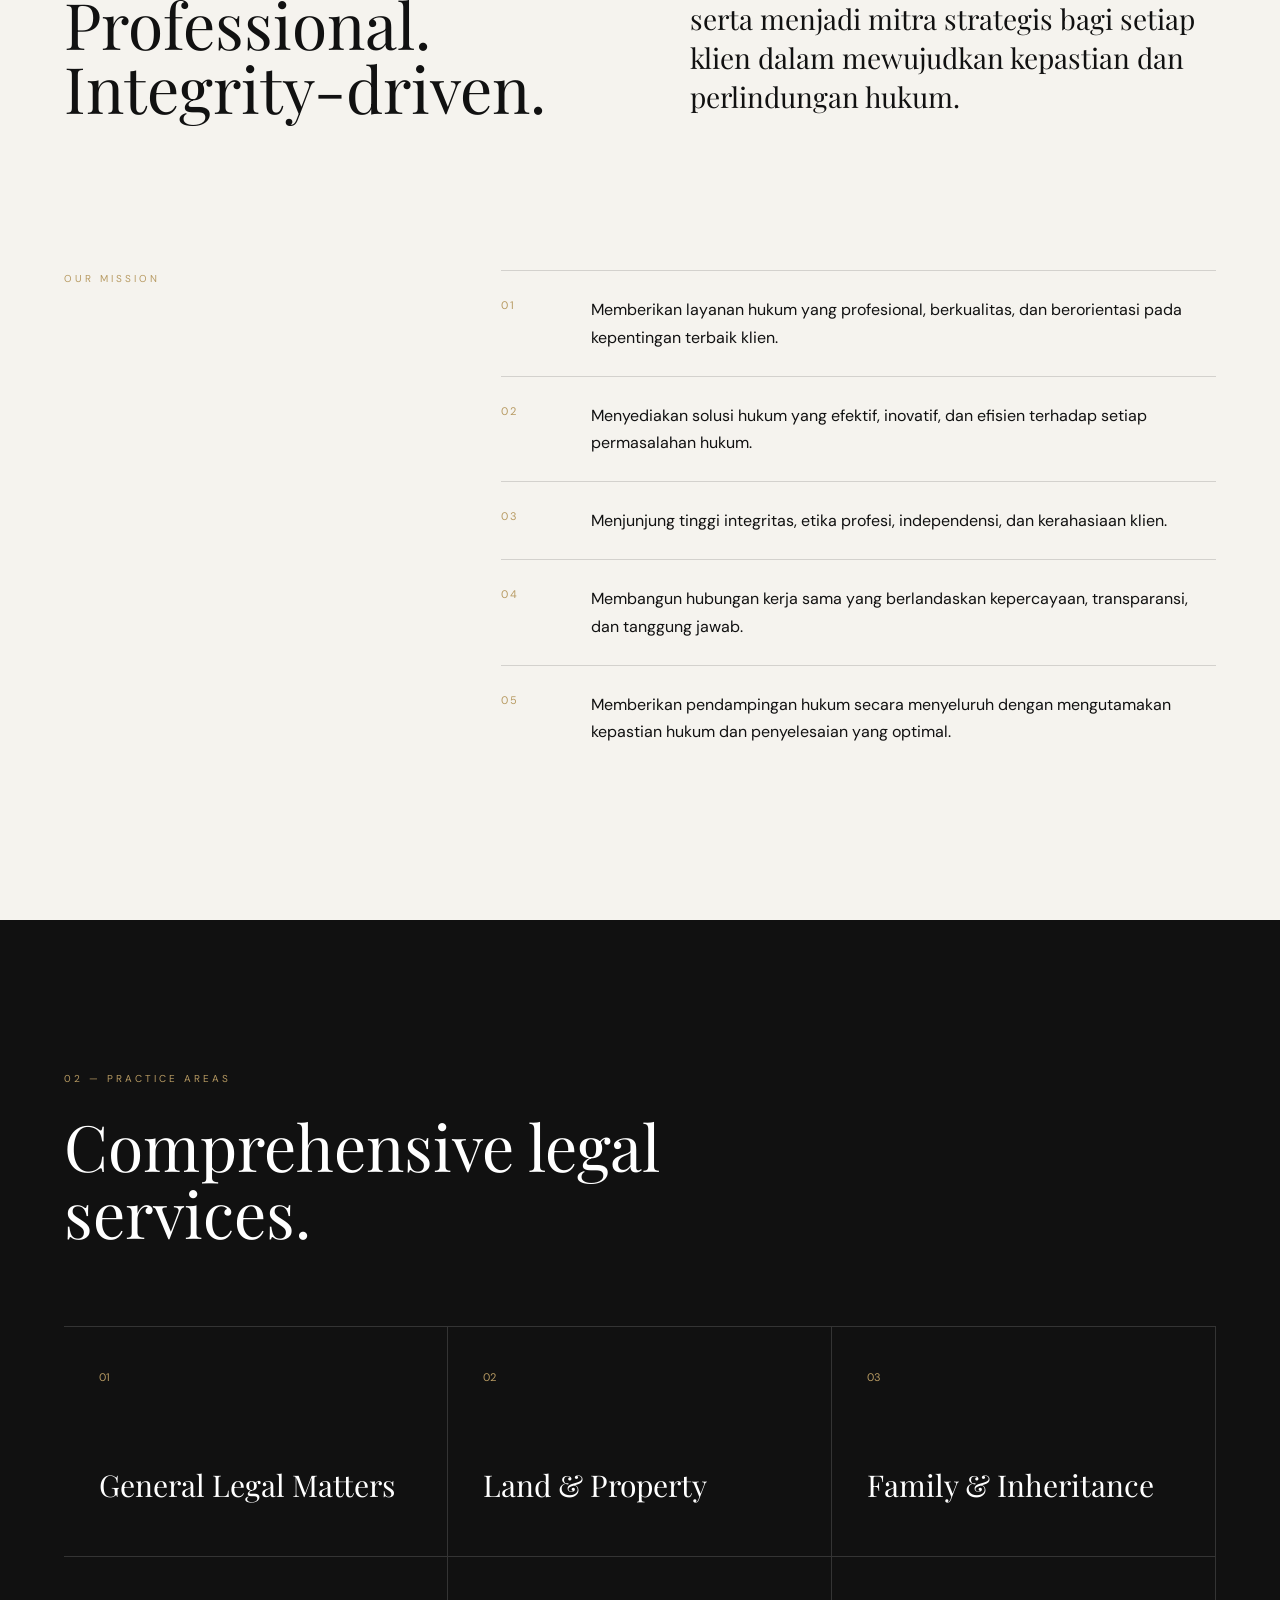
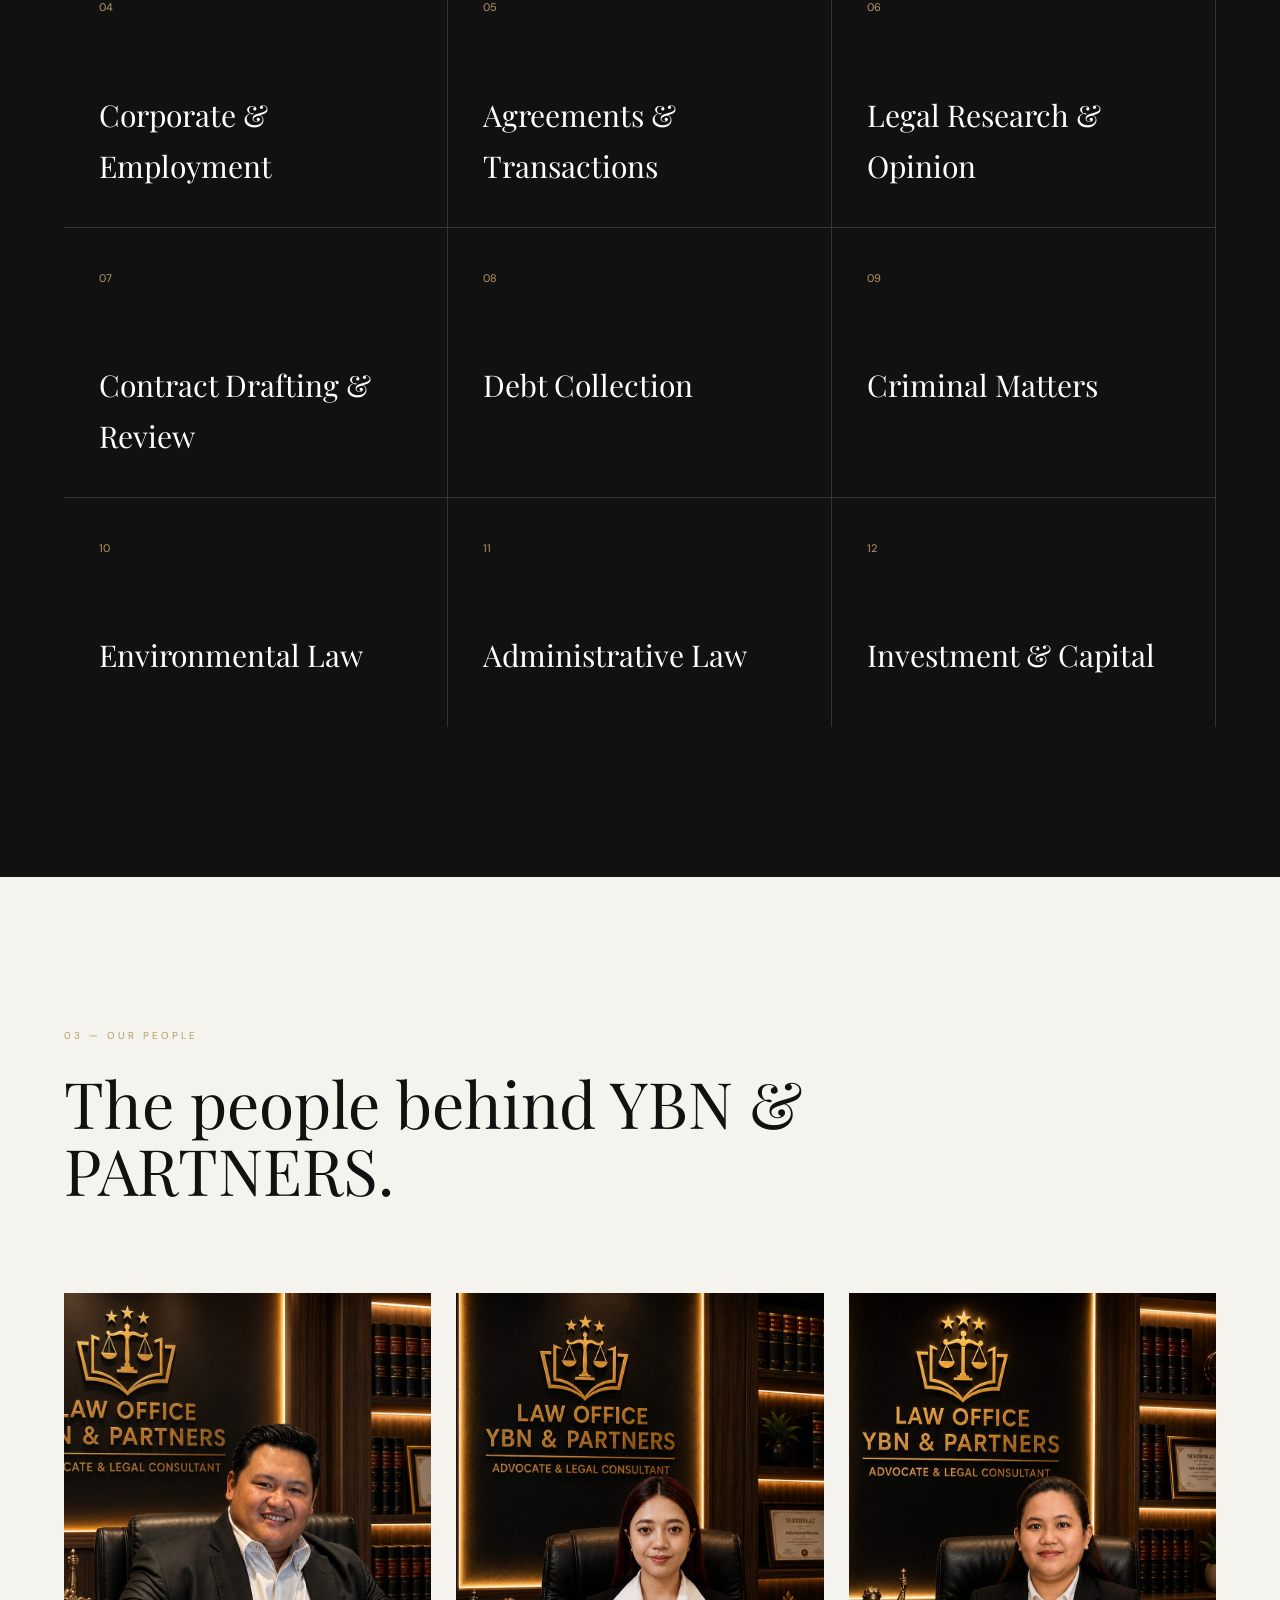
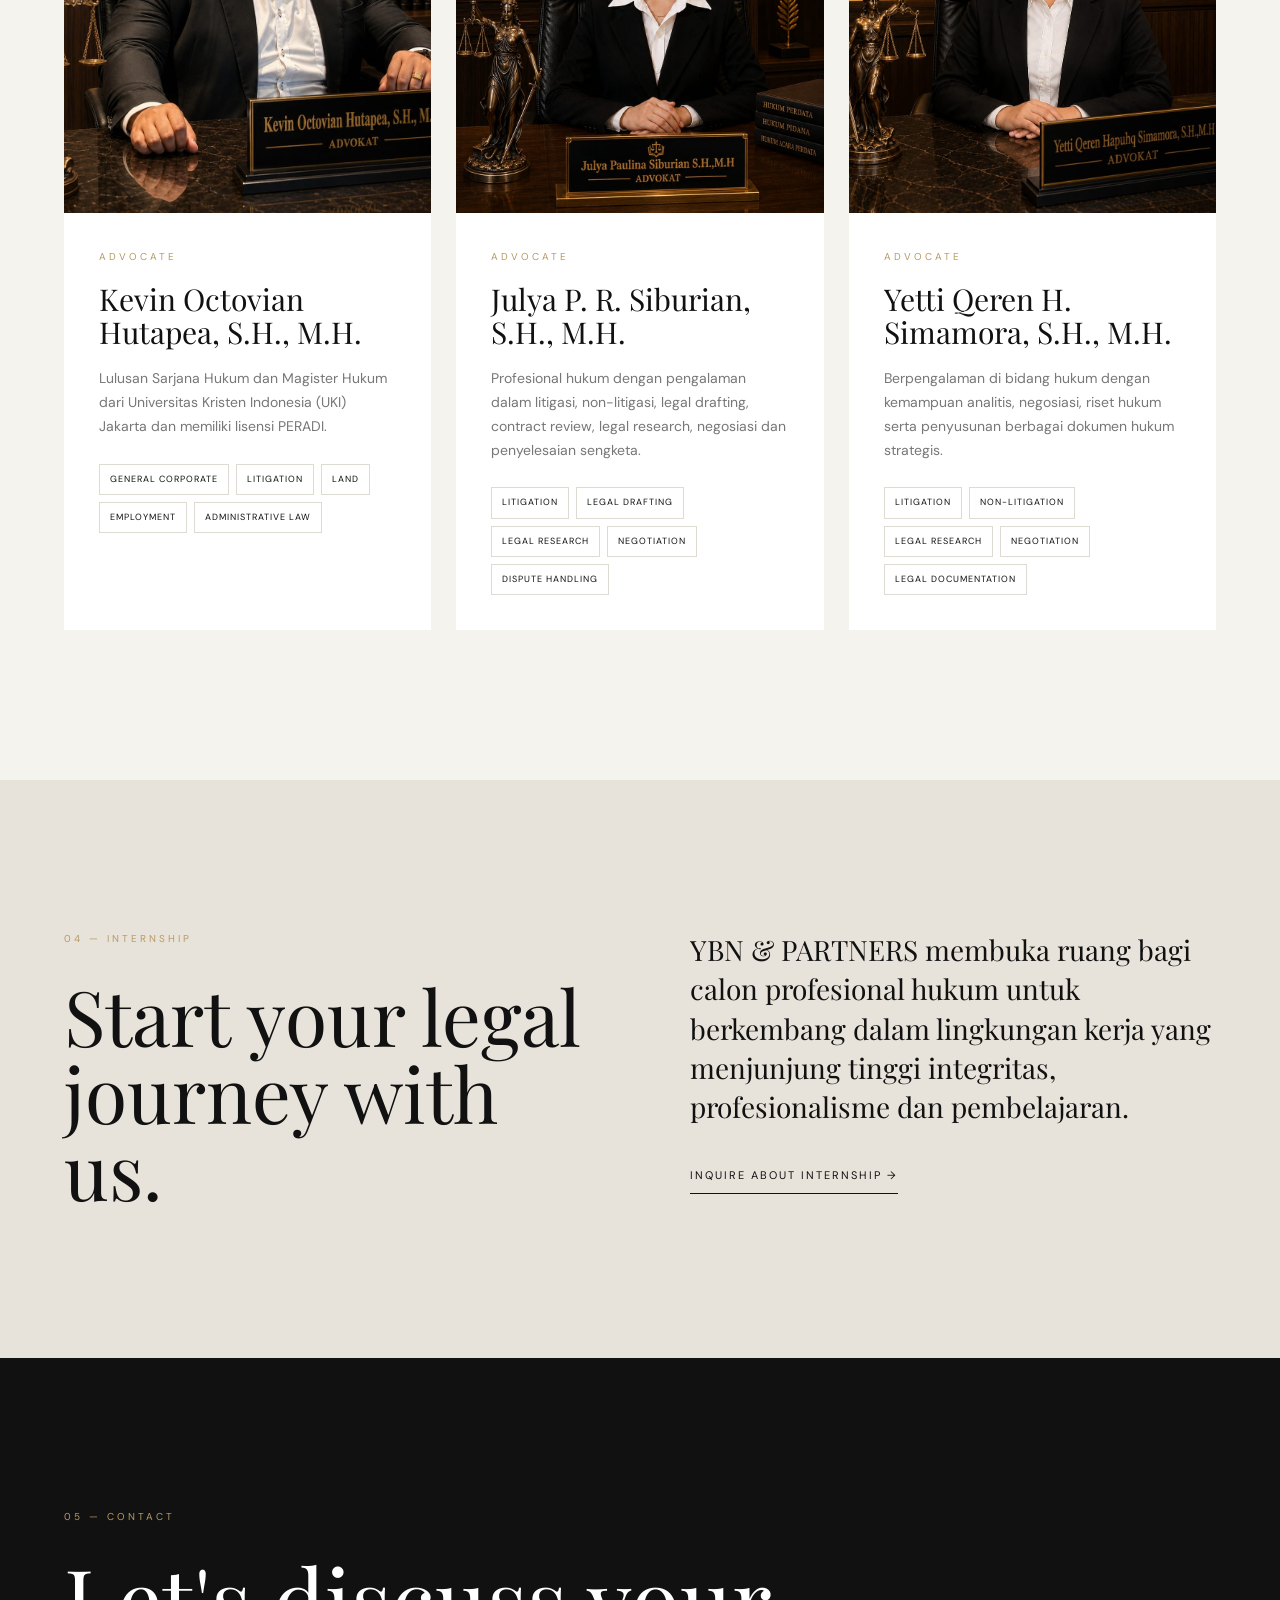
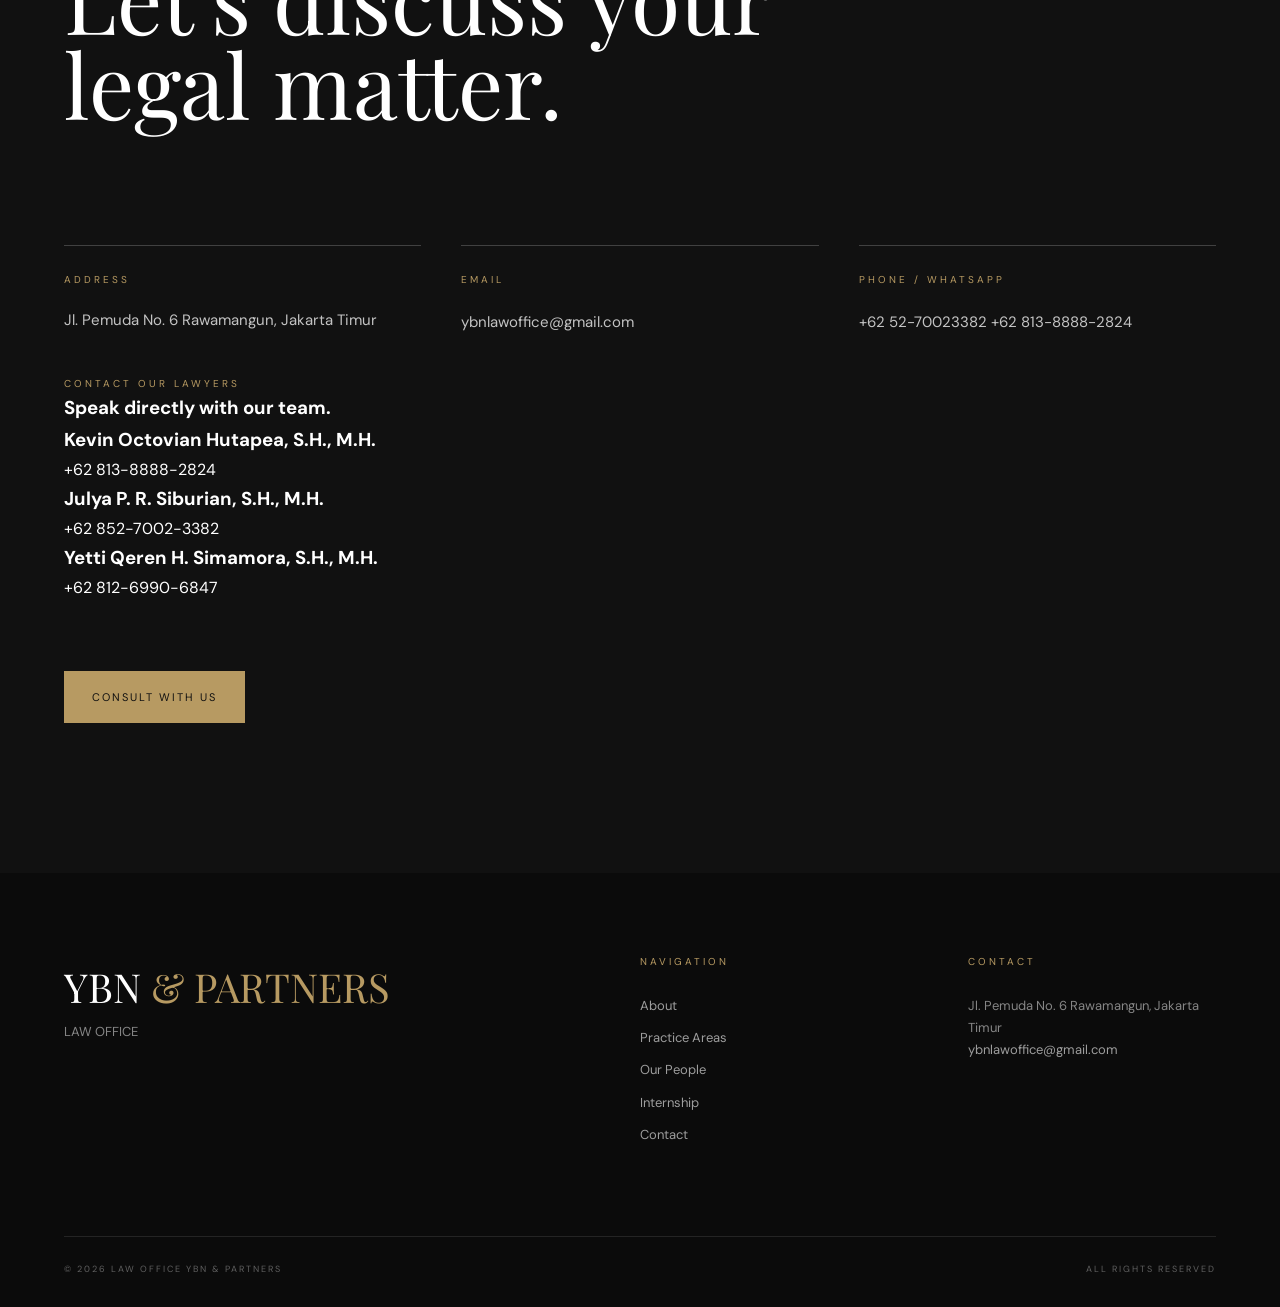
==== commit 605b592f: "Modify lawyer contact cards and WhatsApp links Updated WhatsApp links and removed 'ADVOCATE' label f" ====
--- a/index.html
+++ b/index.html
@@ -1309,6 +1309,13 @@
 
 
                 <a
+                    href="https://wa.me/6285270023382"
+                    target="_blank"
+                >
+
+                    +62 52-70023382
+                </a>
+                  <a
                     href="https://wa.me/6281388882824"
                     target="_blank"
                 >
@@ -1346,7 +1353,7 @@
         <div class="lawyer-contact-card">
 
             <span class="contact-lawyer-role">
-                ADVOCATE
+            
             </span>
 
             <h3>
@@ -1367,7 +1374,6 @@
                 rel="noopener noreferrer"
                 class="lawyer-whatsapp"
             >
-                WHATSAPP KEVIN →
             </a>
 
         </div>
@@ -1378,7 +1384,7 @@
         <div class="lawyer-contact-card">
 
             <span class="contact-lawyer-role">
-                ADVOCATE
+             
             </span>
 
             <h3>
@@ -1399,7 +1405,7 @@
                 rel="noopener noreferrer"
                 class="lawyer-whatsapp"
             >
-                WHATSAPP JULYA →
+                
             </a>
 
         </div>
@@ -1410,7 +1416,7 @@
         <div class="lawyer-contact-card">
 
             <span class="contact-lawyer-role">
-                ADVOCATE
+          
             </span>
 
             <h3>
@@ -1431,7 +1437,7 @@
                 rel="noopener noreferrer"
                 class="lawyer-whatsapp"
             >
-                WHATSAPP YETTI →
+                
             </a>
 
         </div>
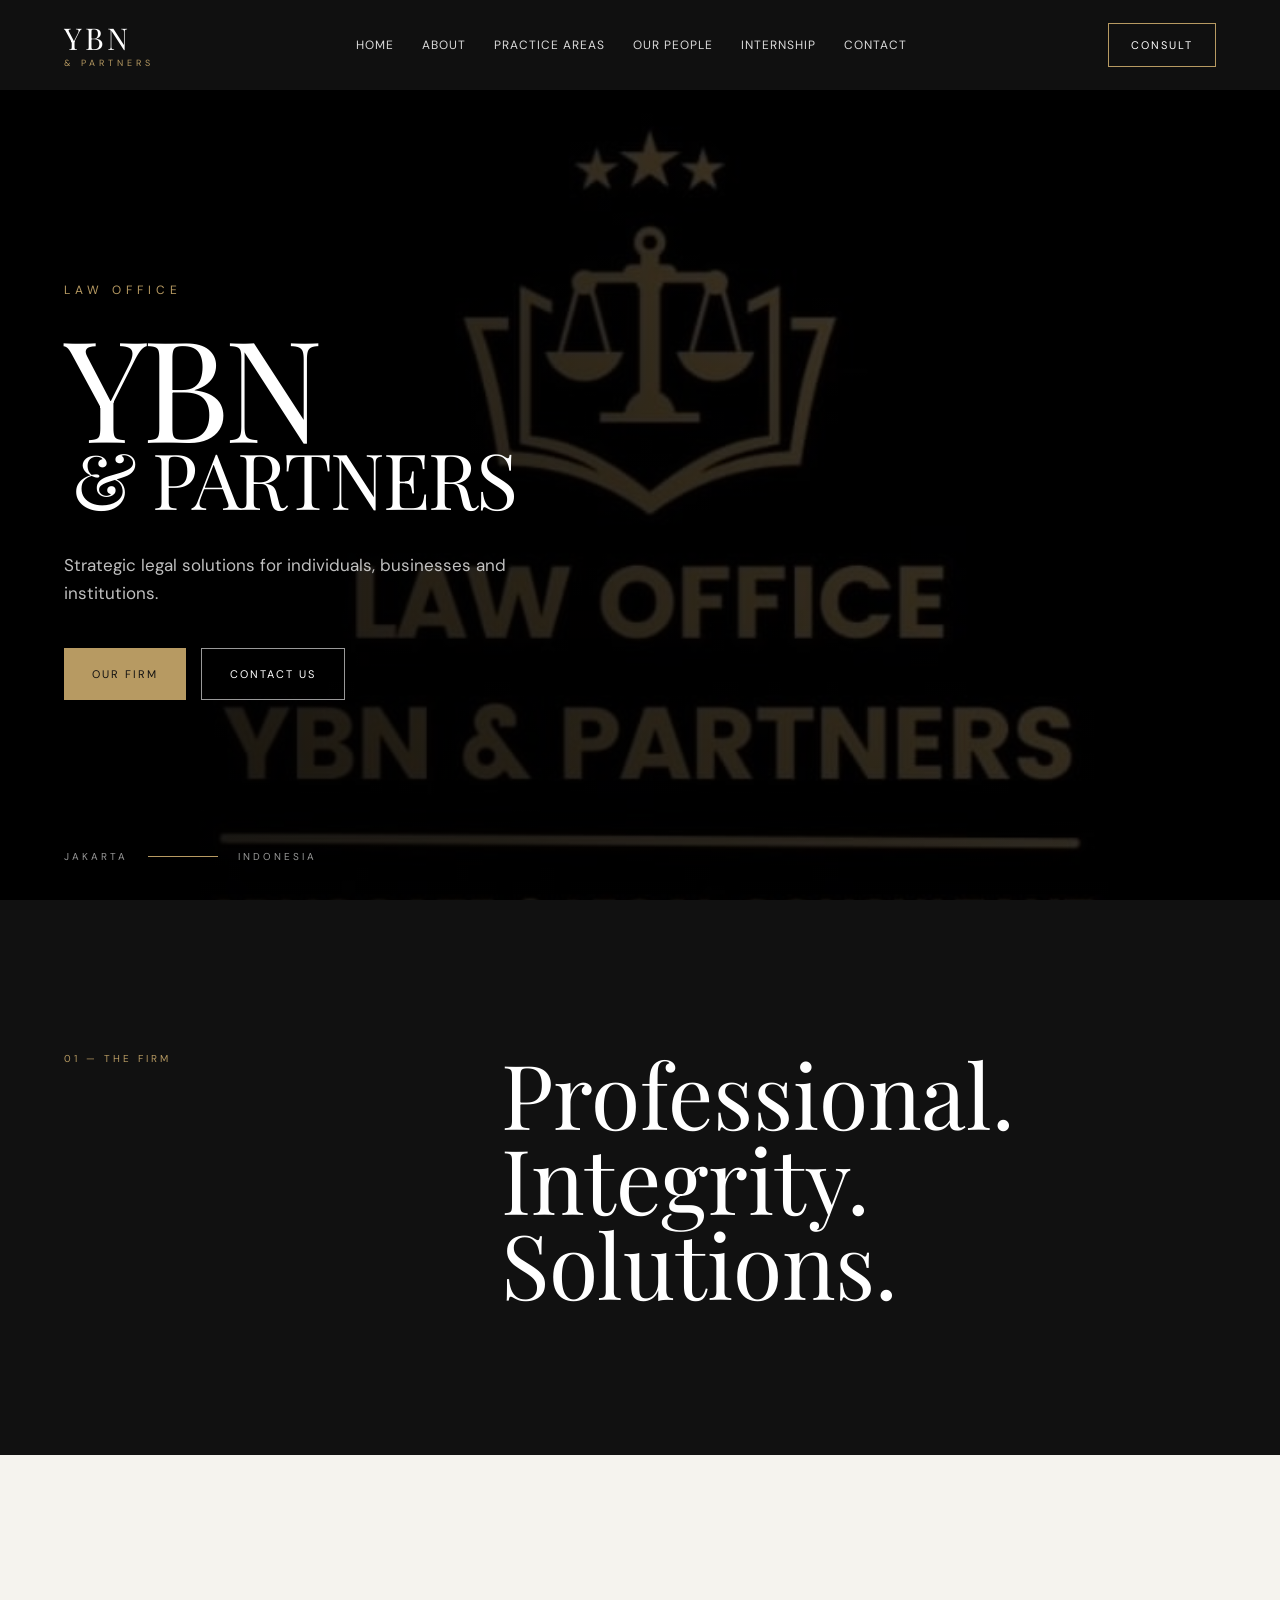
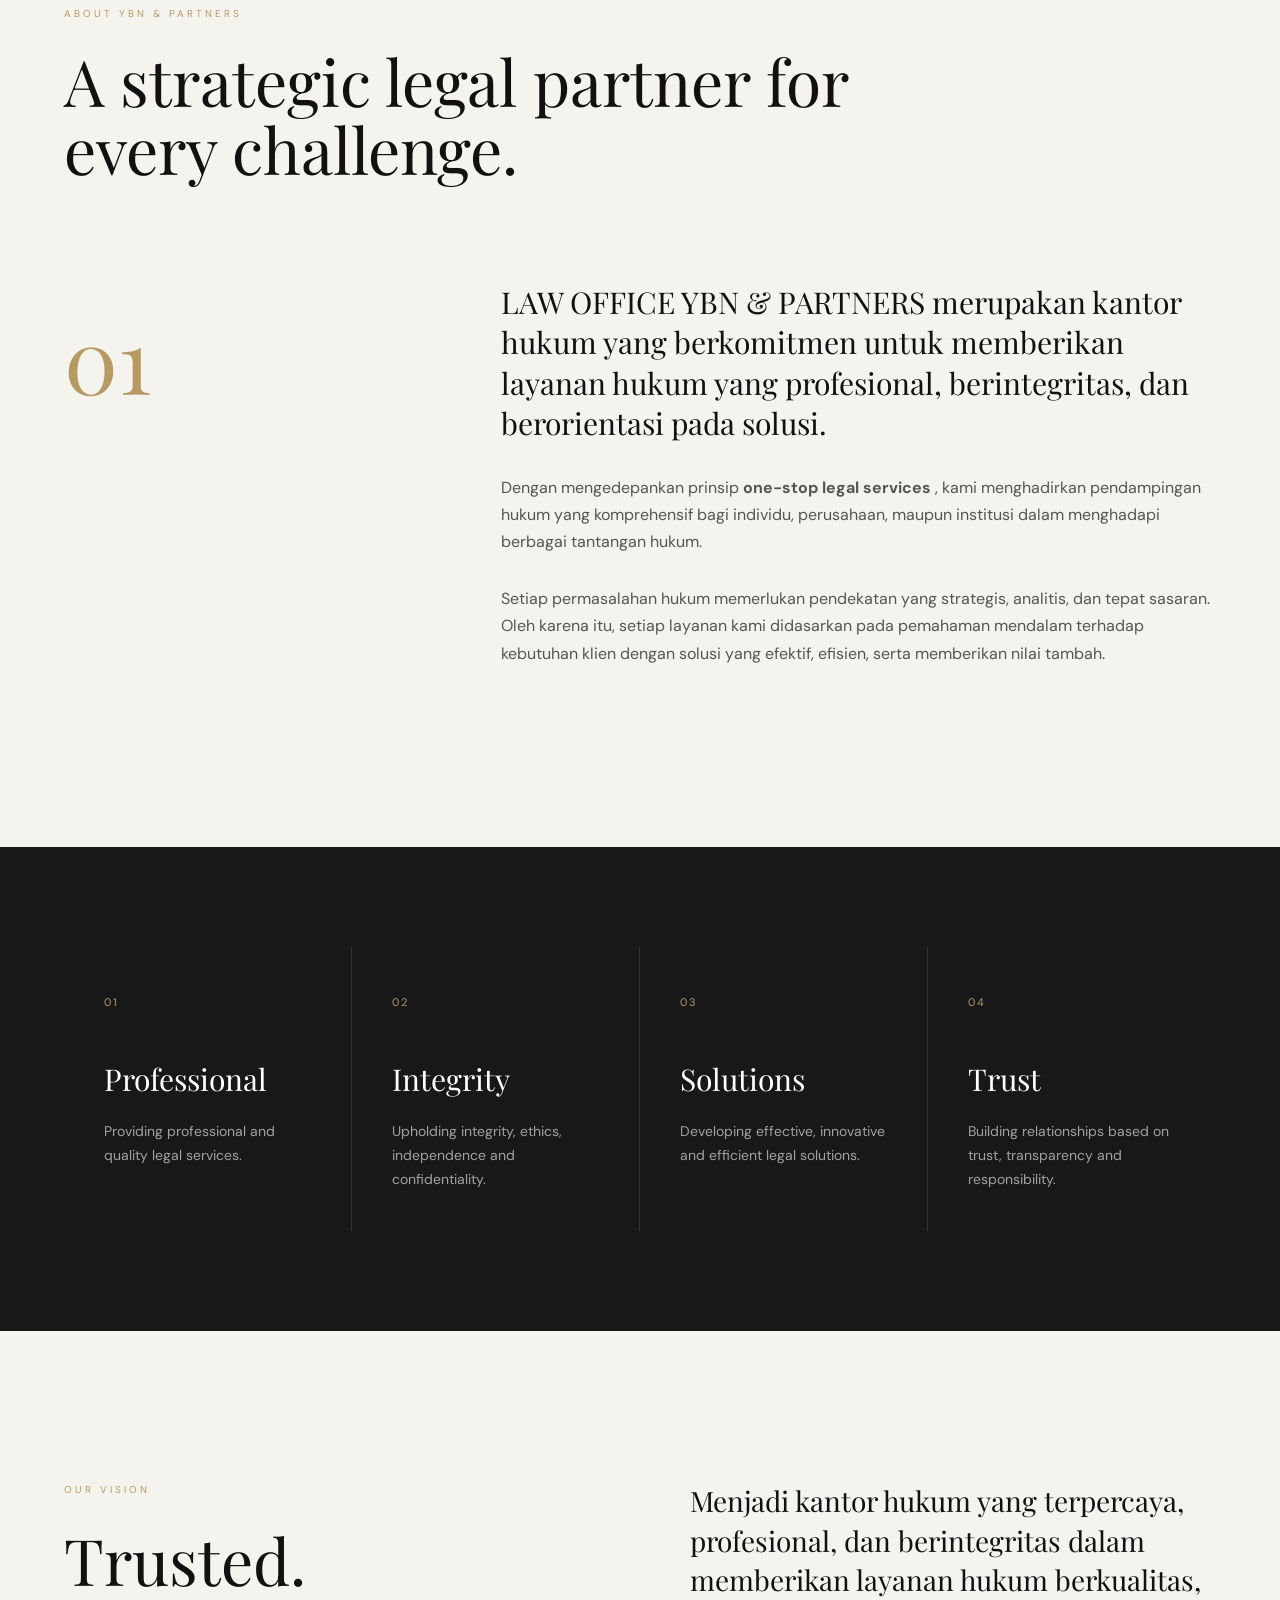
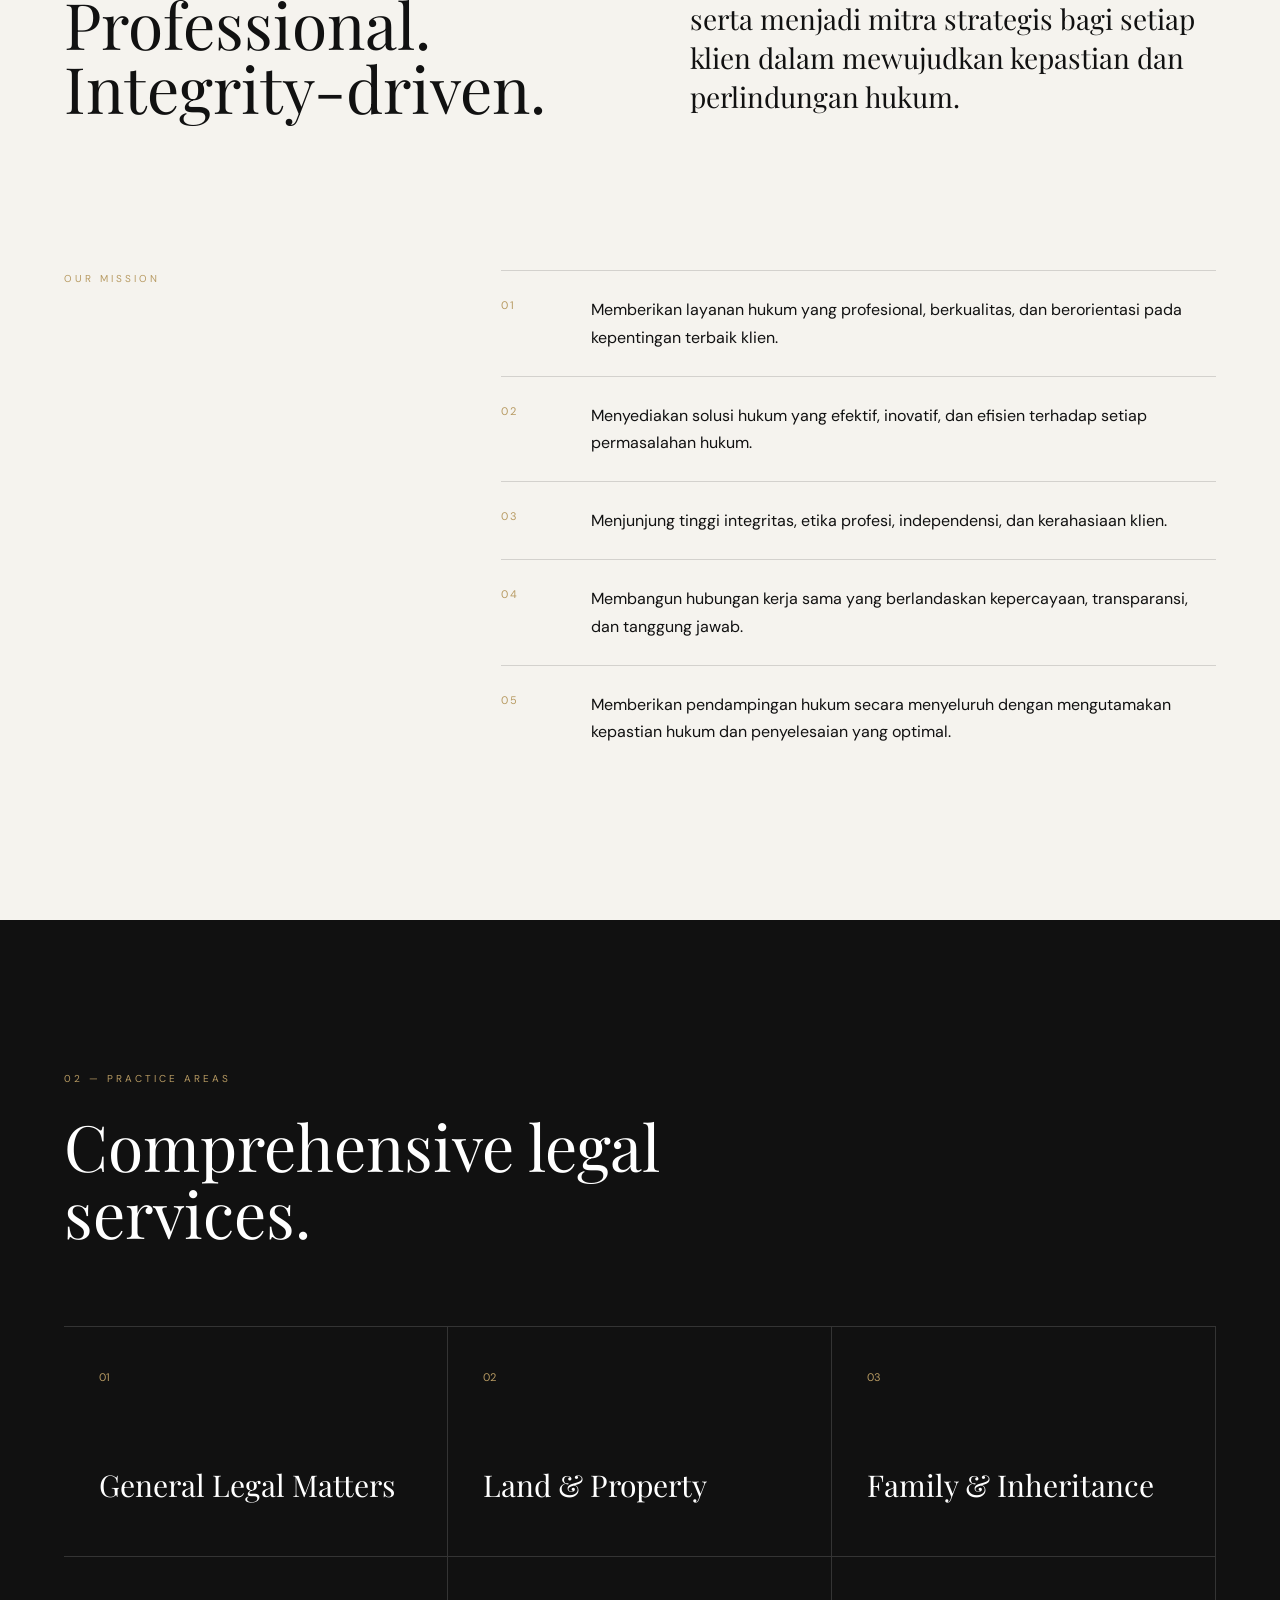
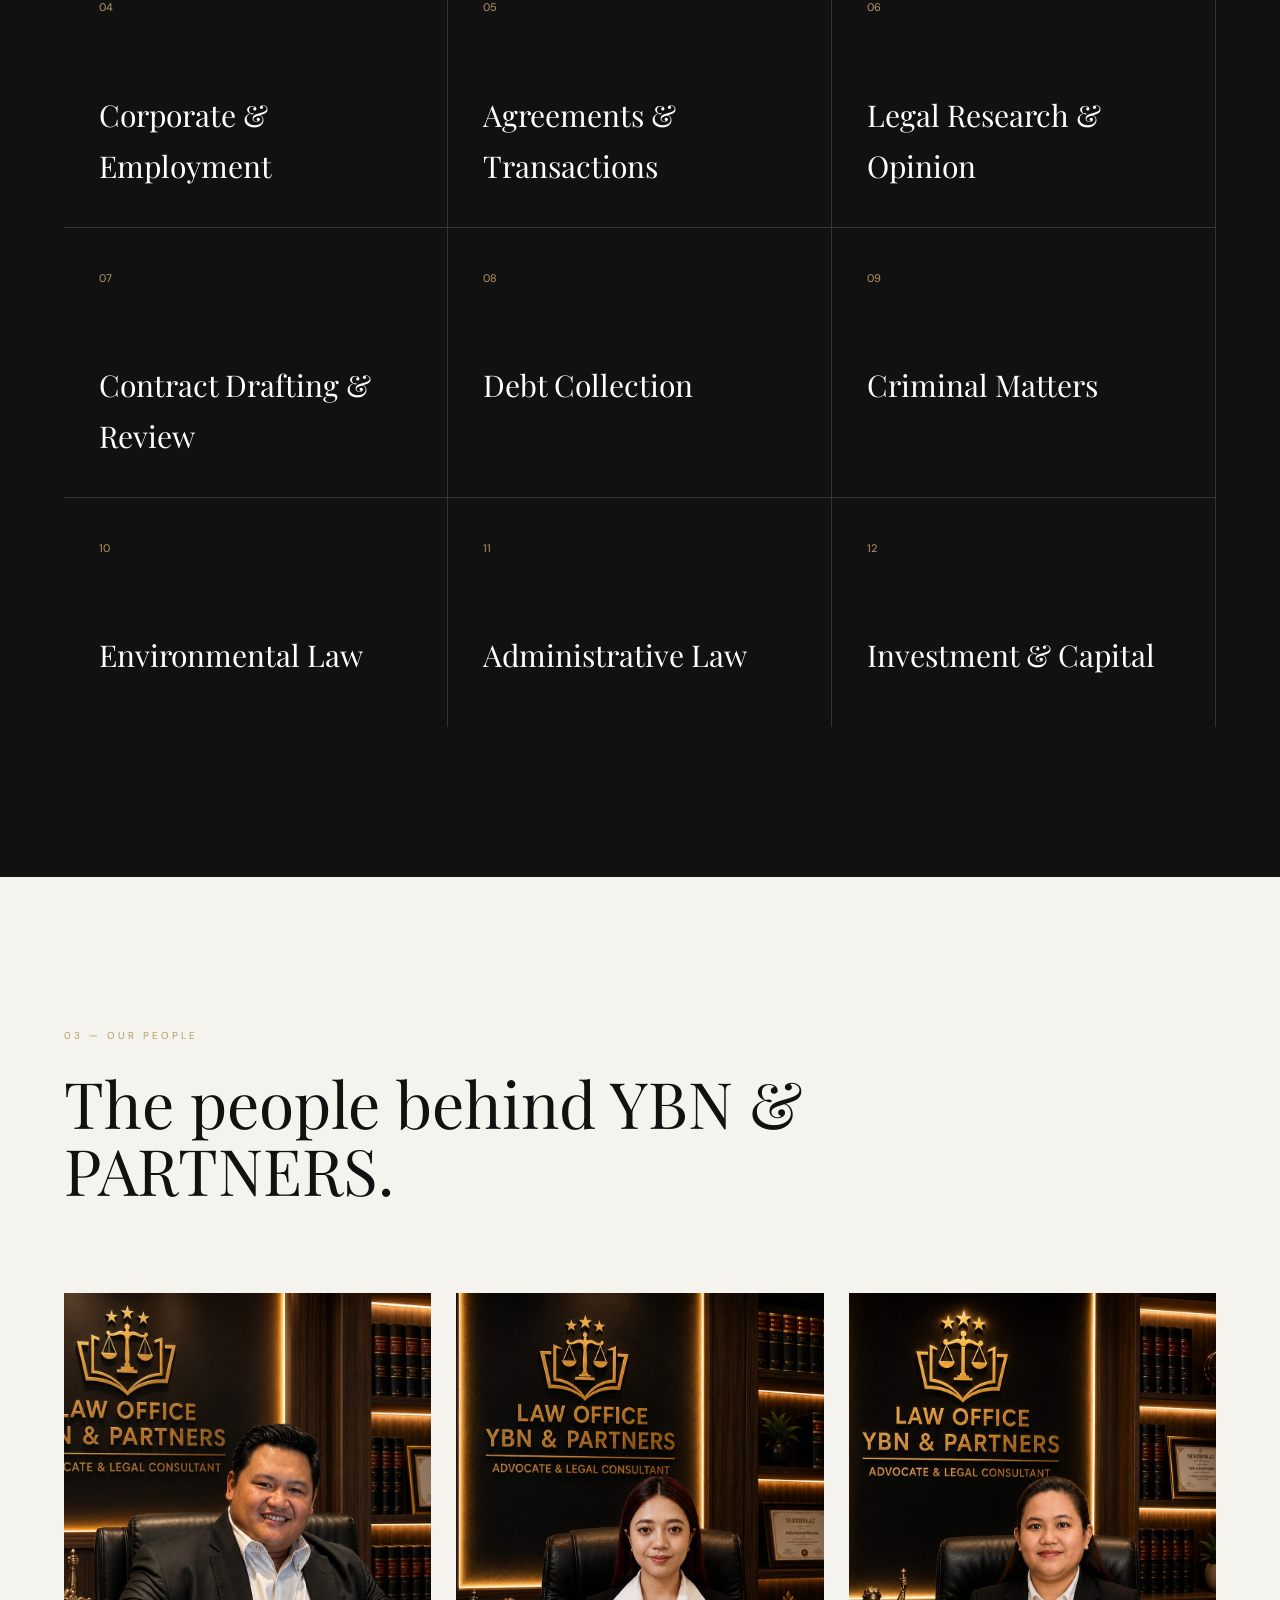
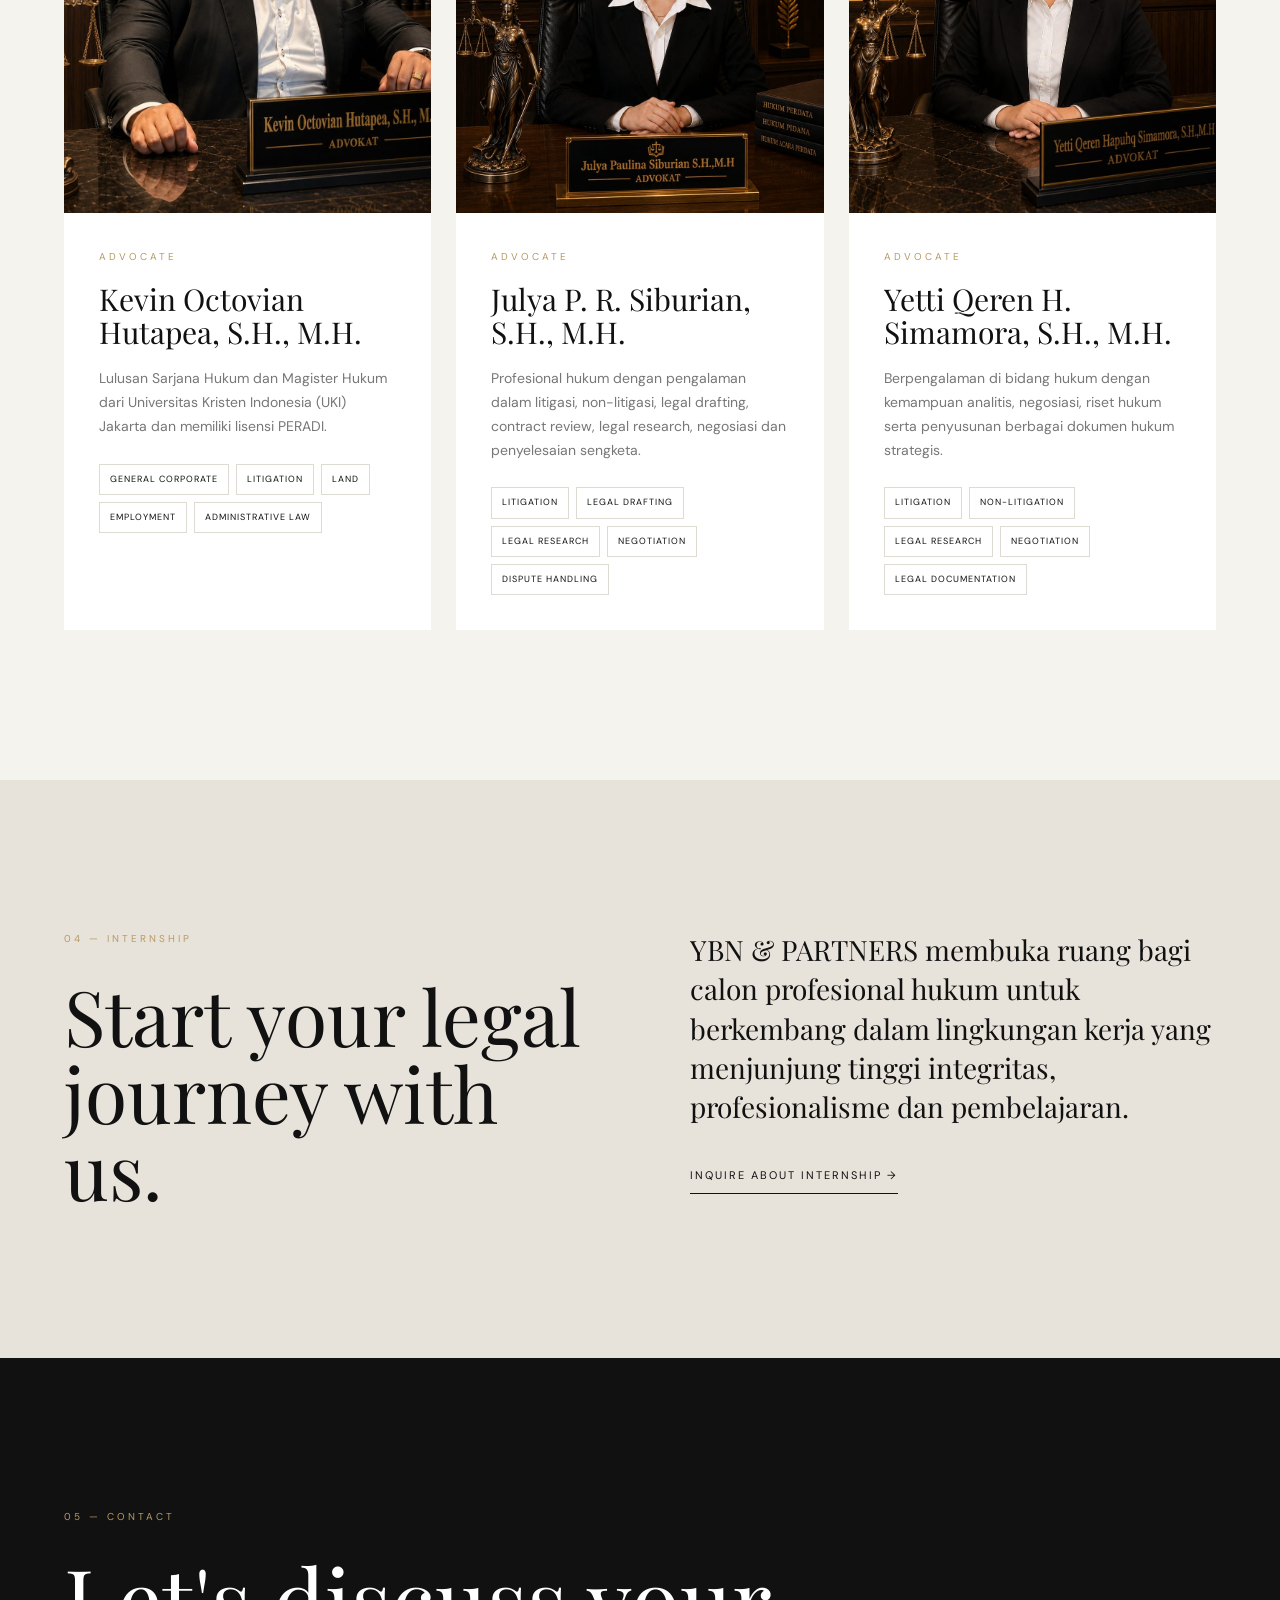
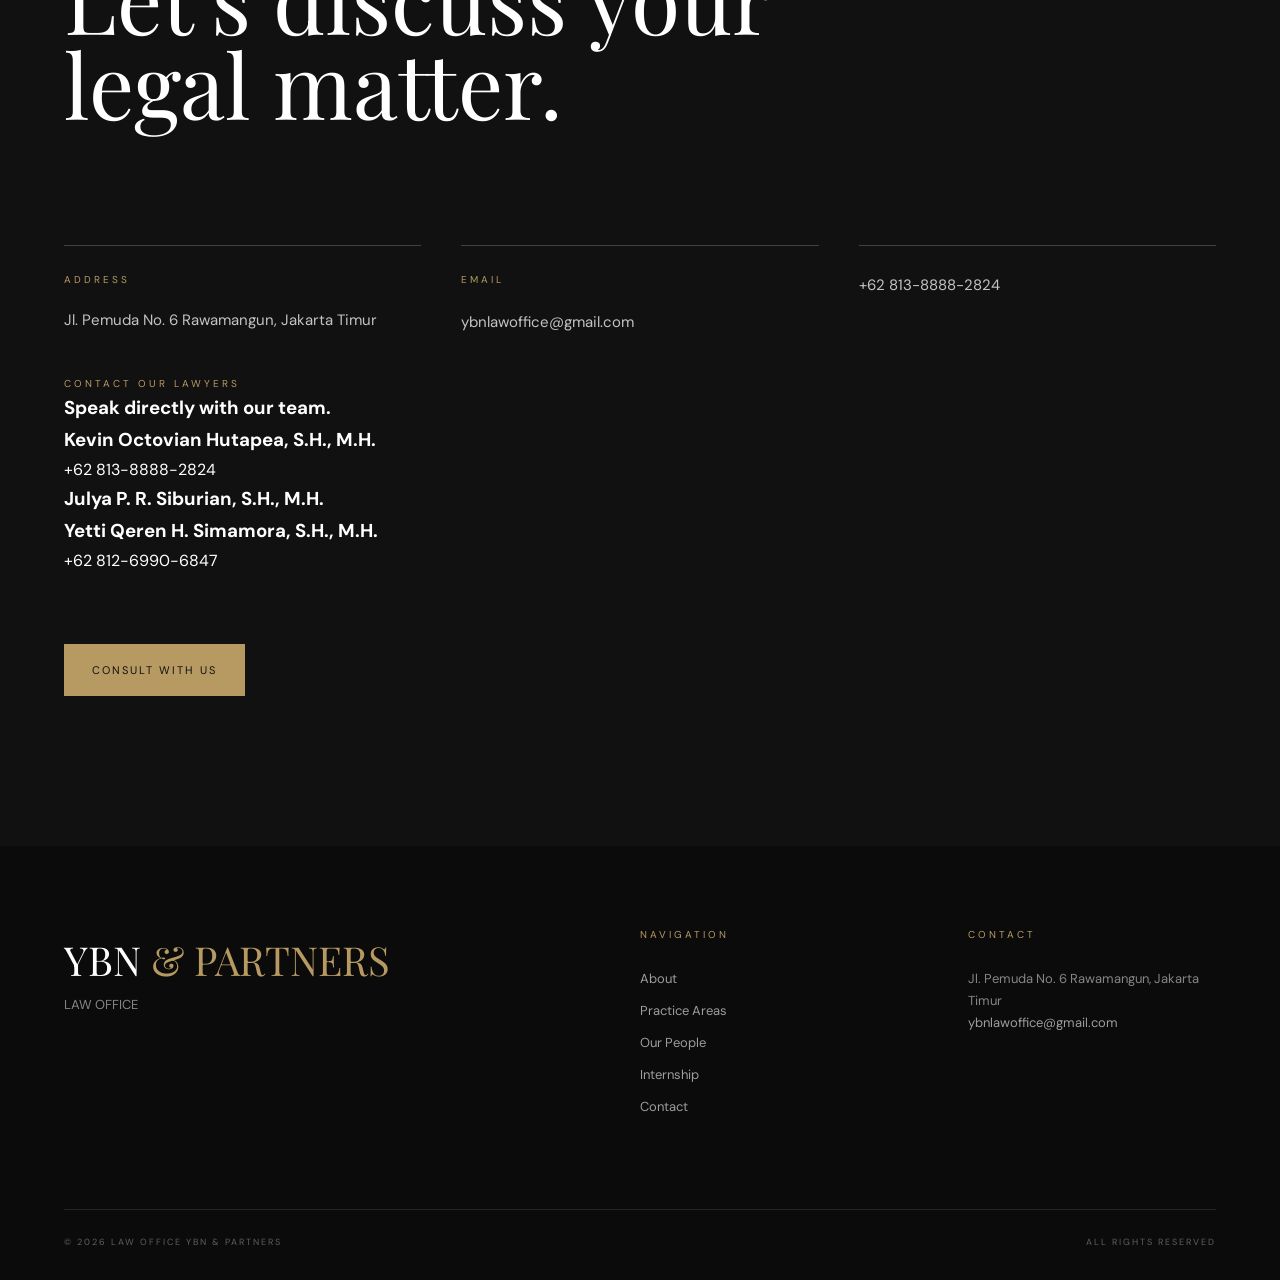
==== commit b4435e1e: "Update contact information in index.html Removed old WhatsApp contact information and added a new li" ====
--- a/index.html
+++ b/index.html
@@ -1303,18 +1303,6 @@
             <div class="contact-block">
 
 
-                <span>
-                    PHONE / WHATSAPP
-                </span>
-
-
-                <a
-                    href="https://wa.me/6285270023382"
-                    target="_blank"
-                >
-
-                    +62 52-70023382
-                </a>
                   <a
                     href="https://wa.me/6281388882824"
                     target="_blank"
@@ -1395,9 +1383,12 @@
             <a
                 href="tel:+6285270023382"
                 class="lawyer-phone"
-            >
-                +62 852-7002-3382
-            </a>
+
+            
+            <a
+                href="https://wa.me/6285270023382"
+                target="_blank"
+        
 
             <a
                 href="https://wa.me/6285270023382?text=Halo%20Ibu%20Julya%2C%20saya%20ingin%20berkonsultasi%20mengenai%20permasalahan%20hukum."
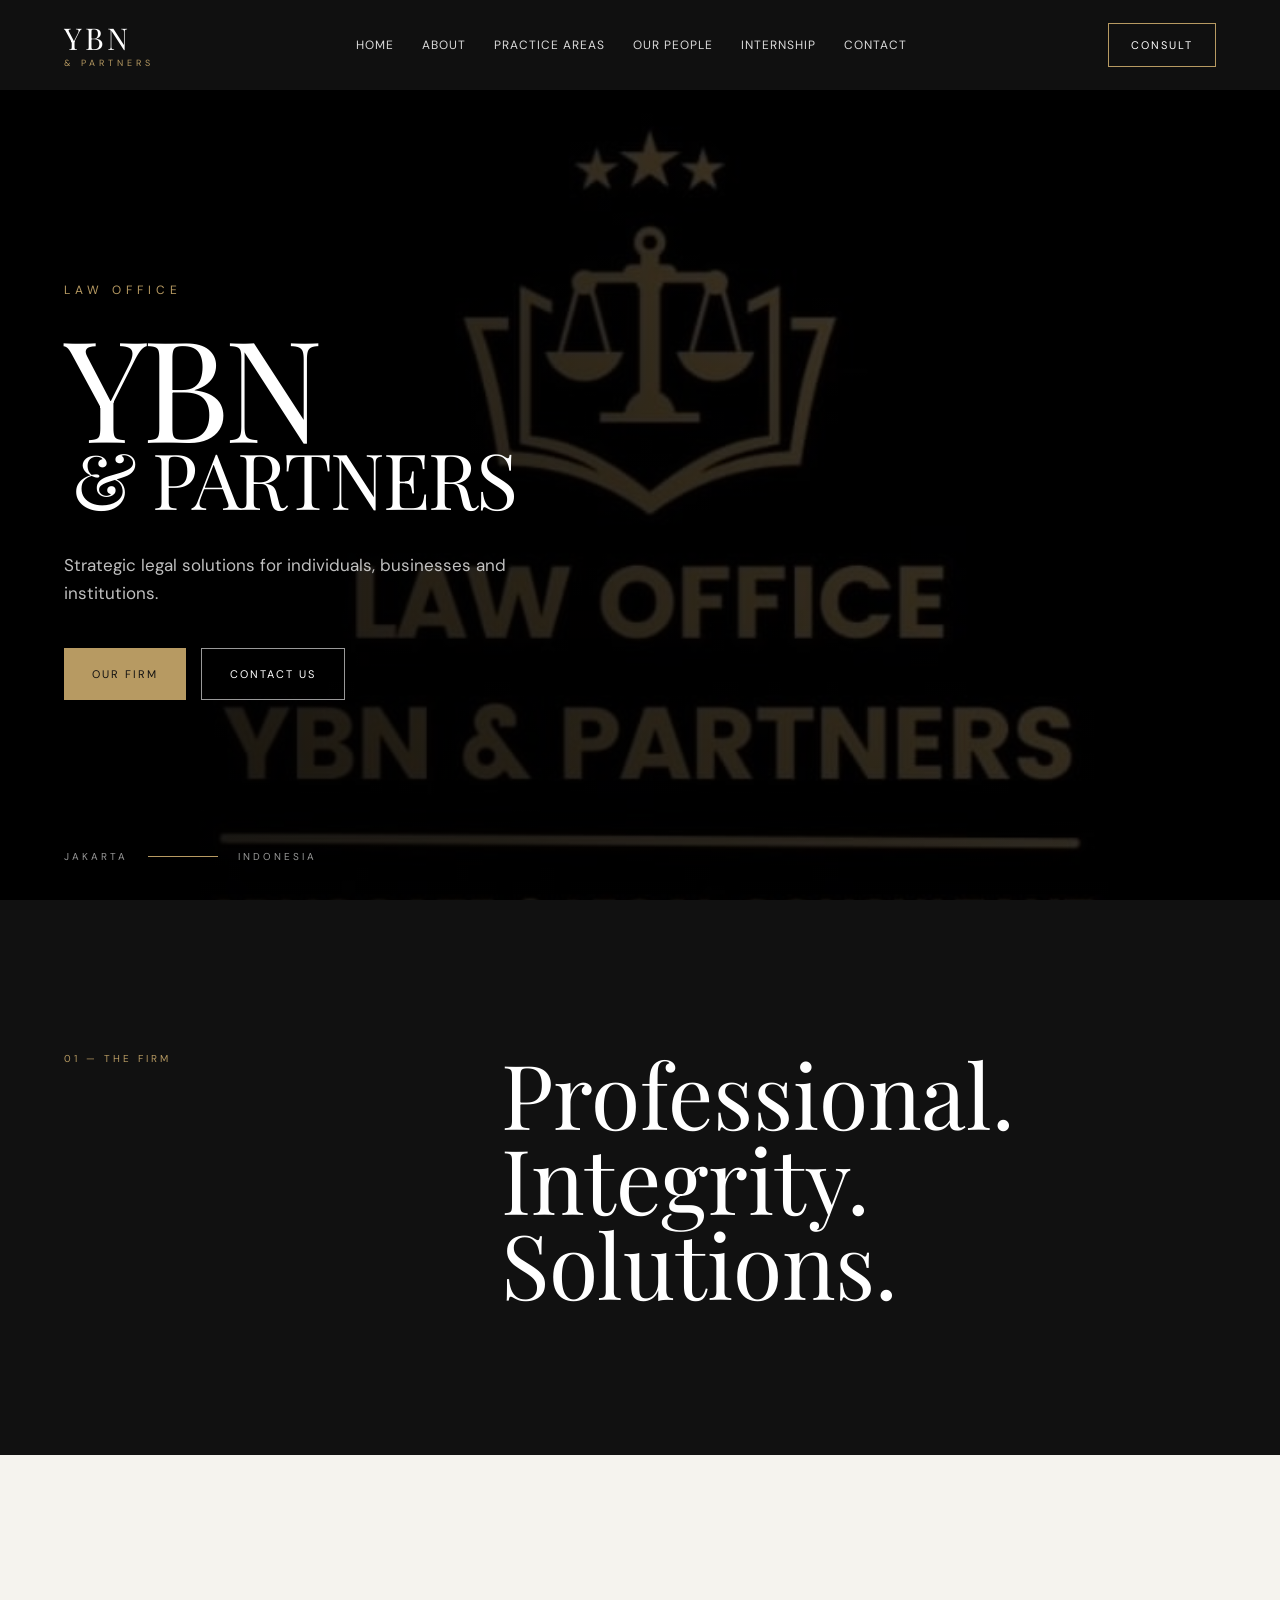
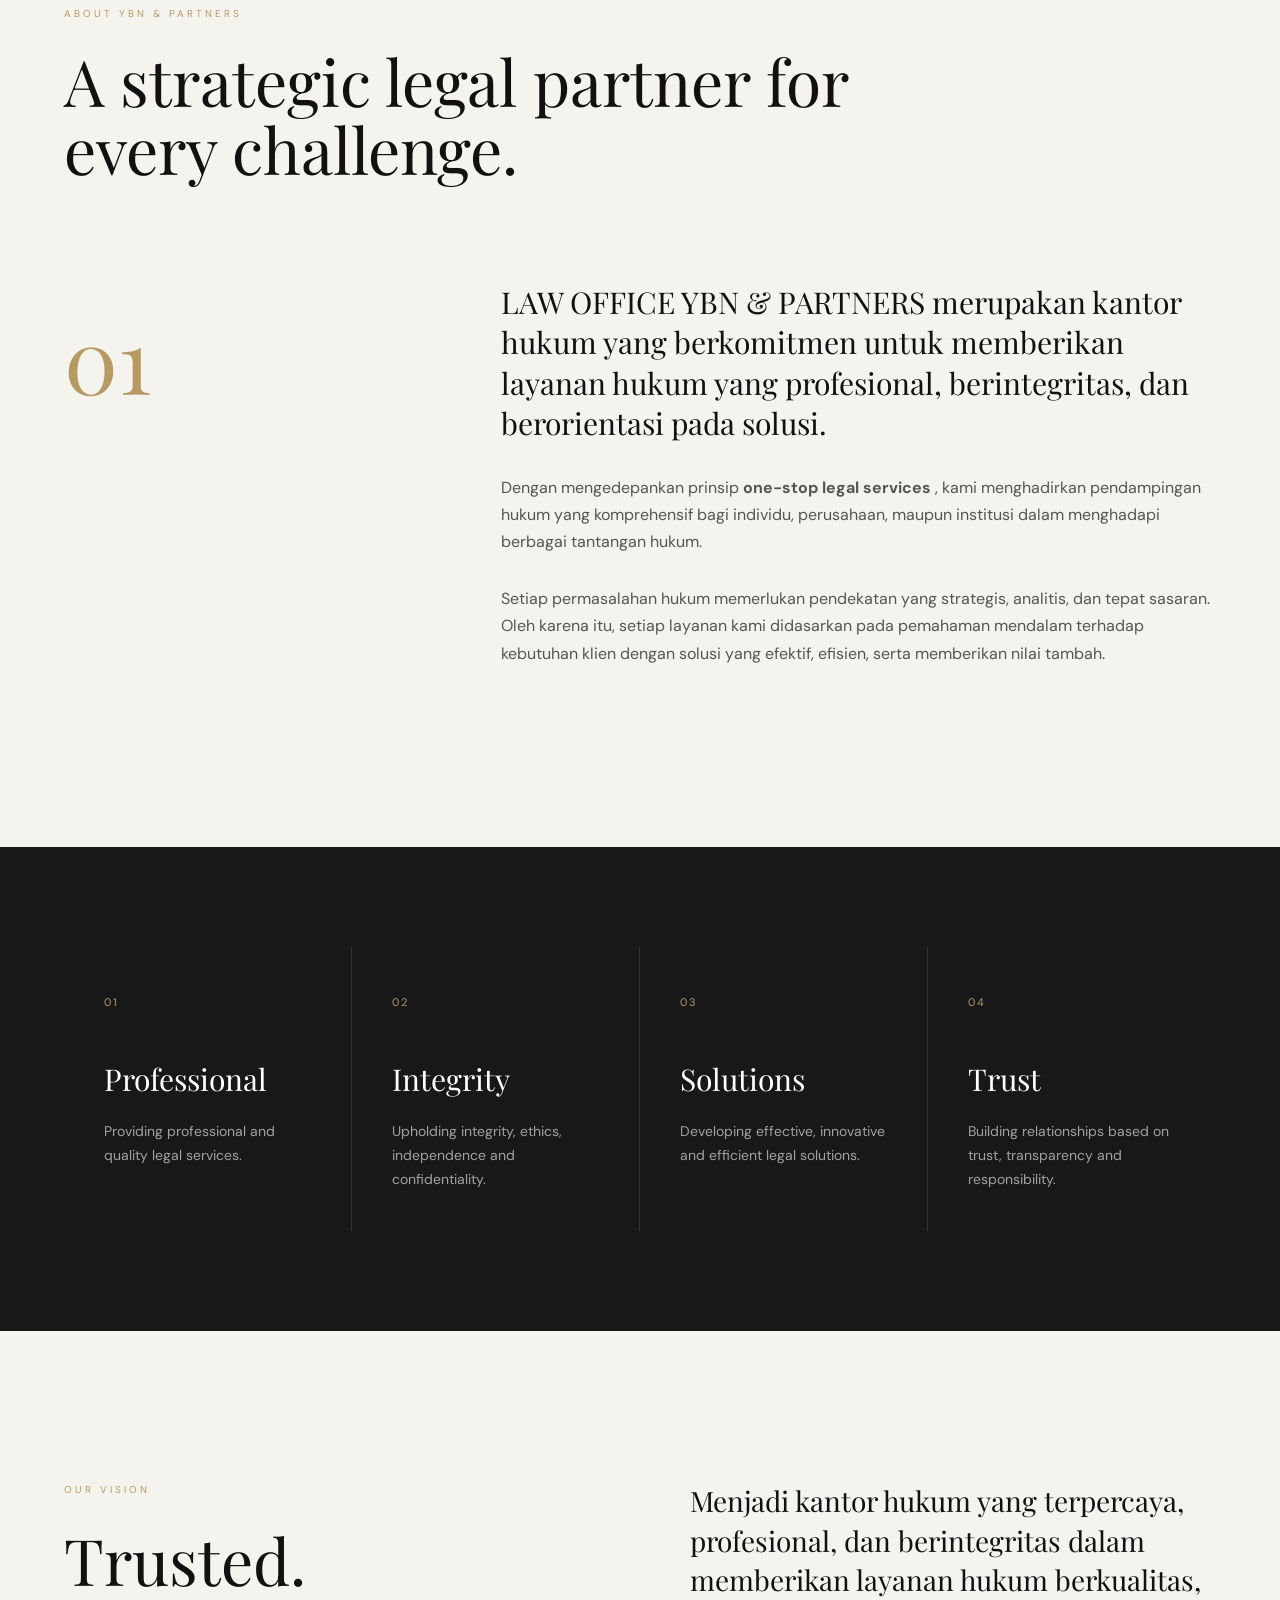
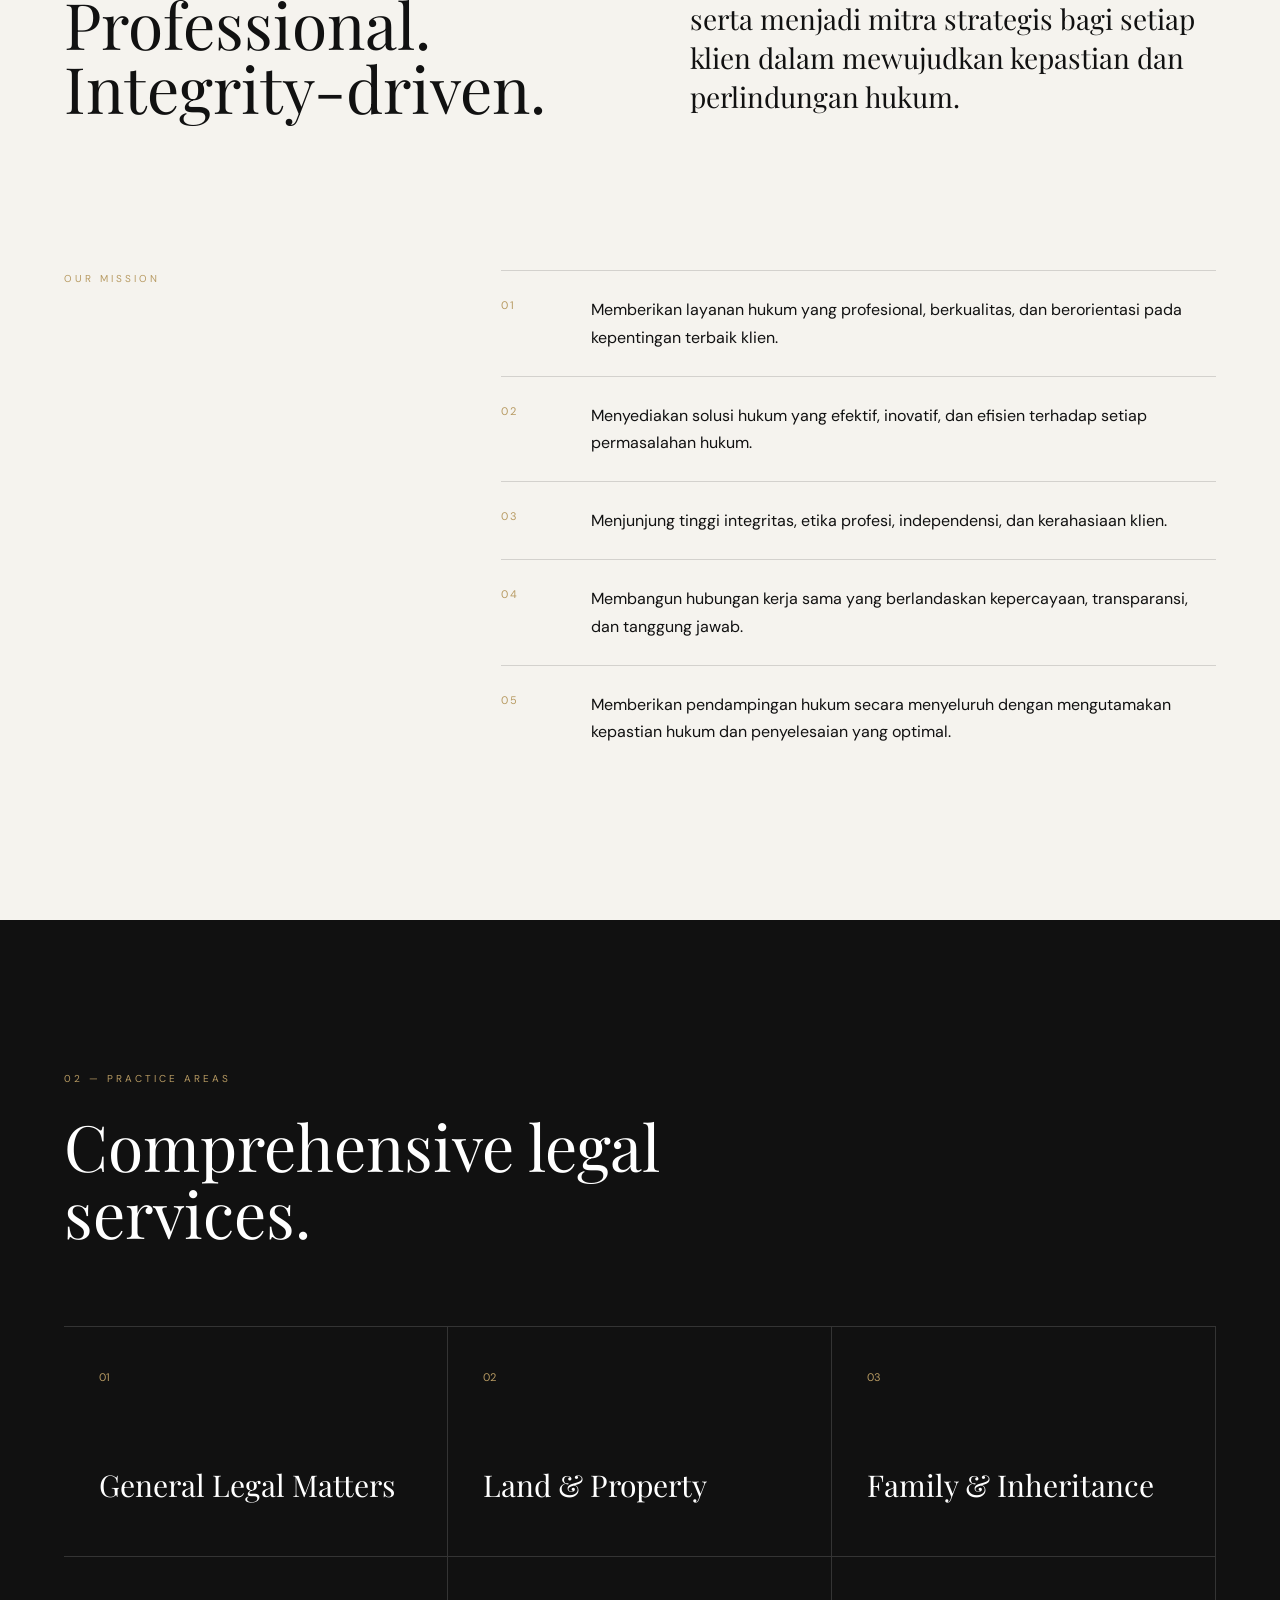
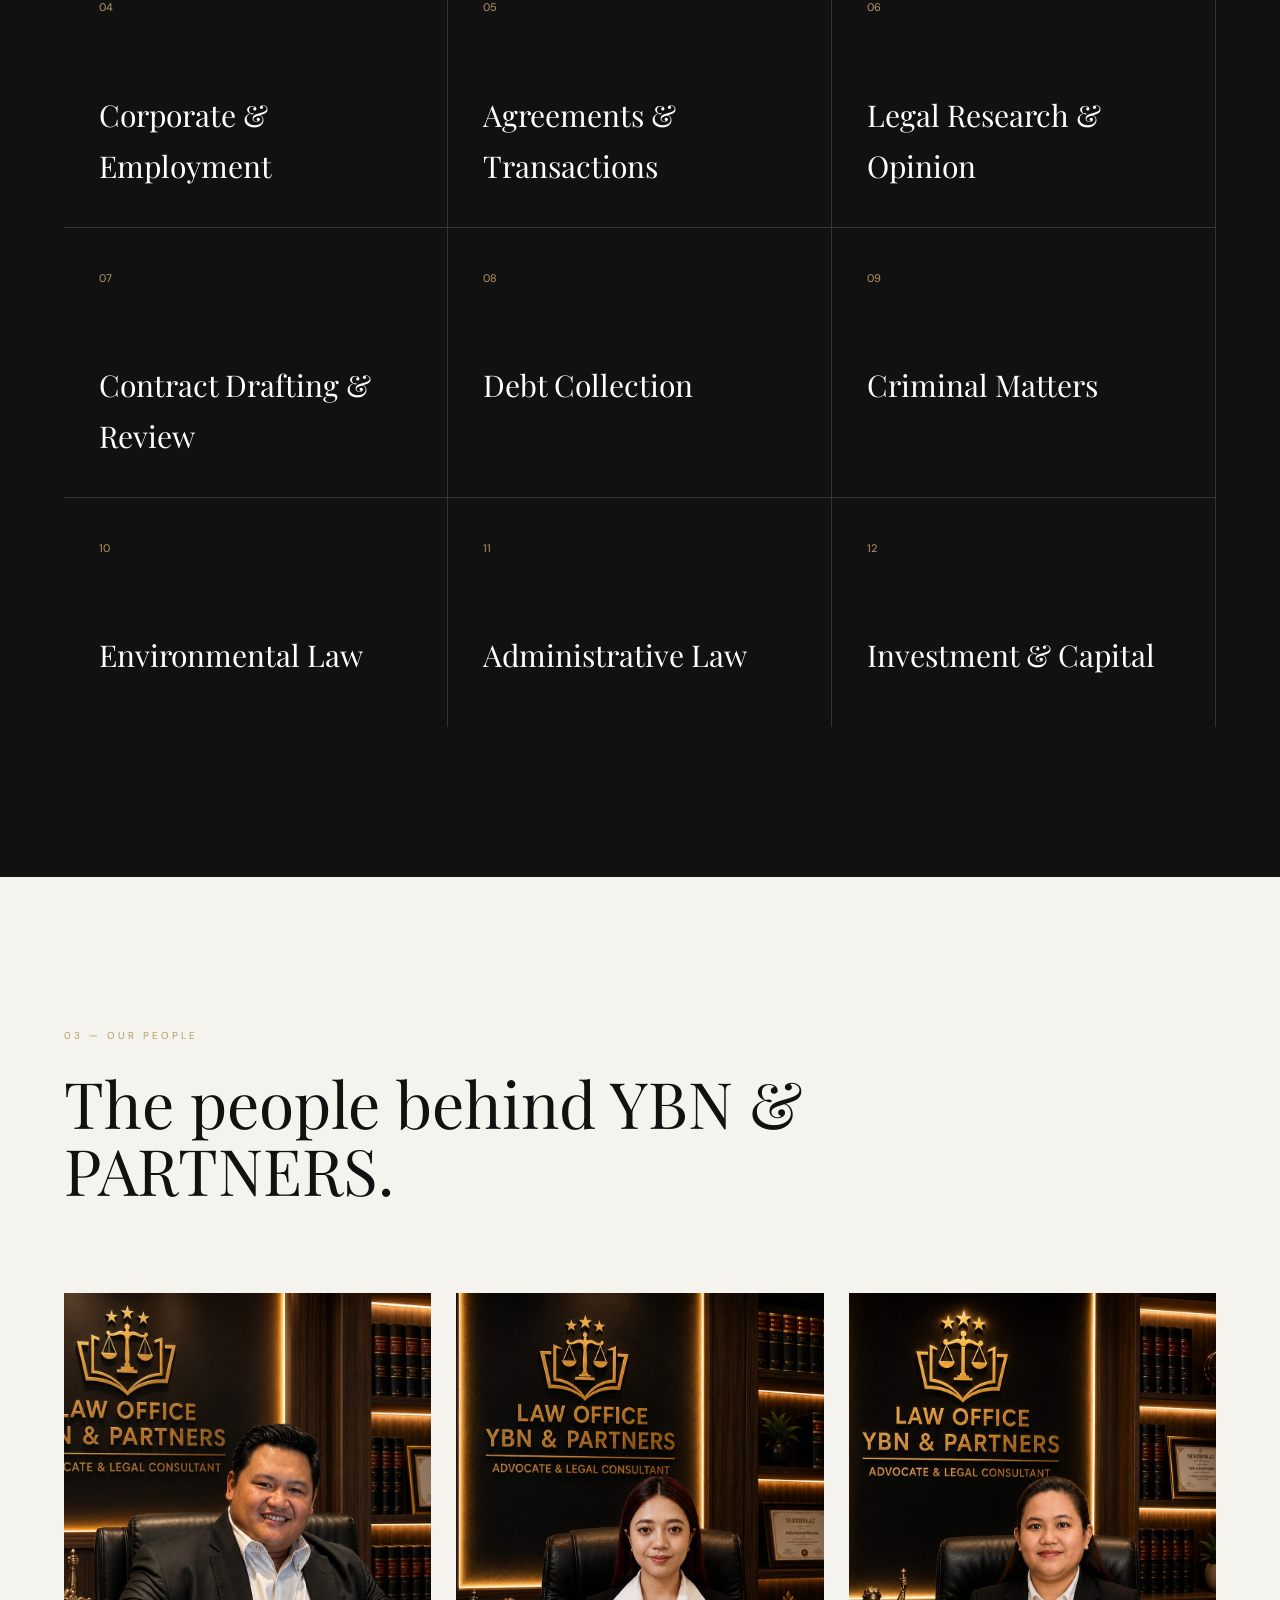
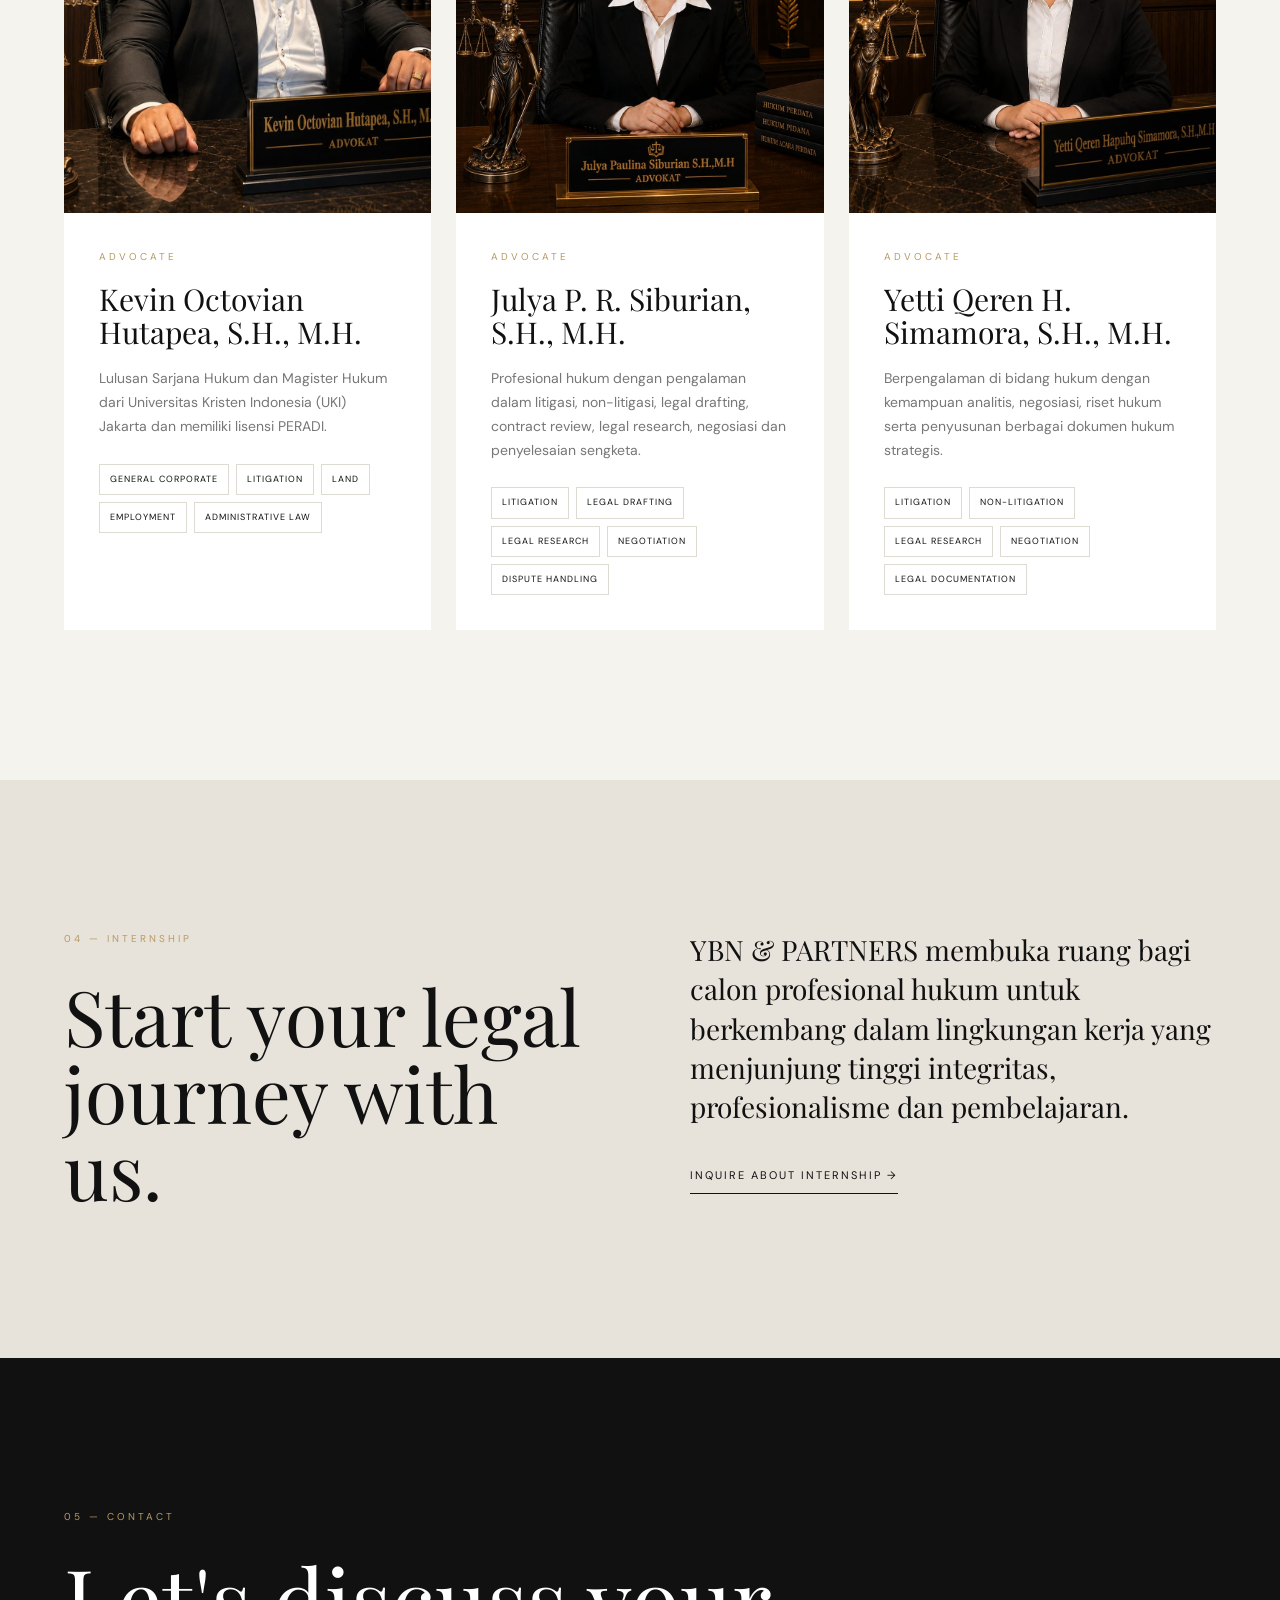
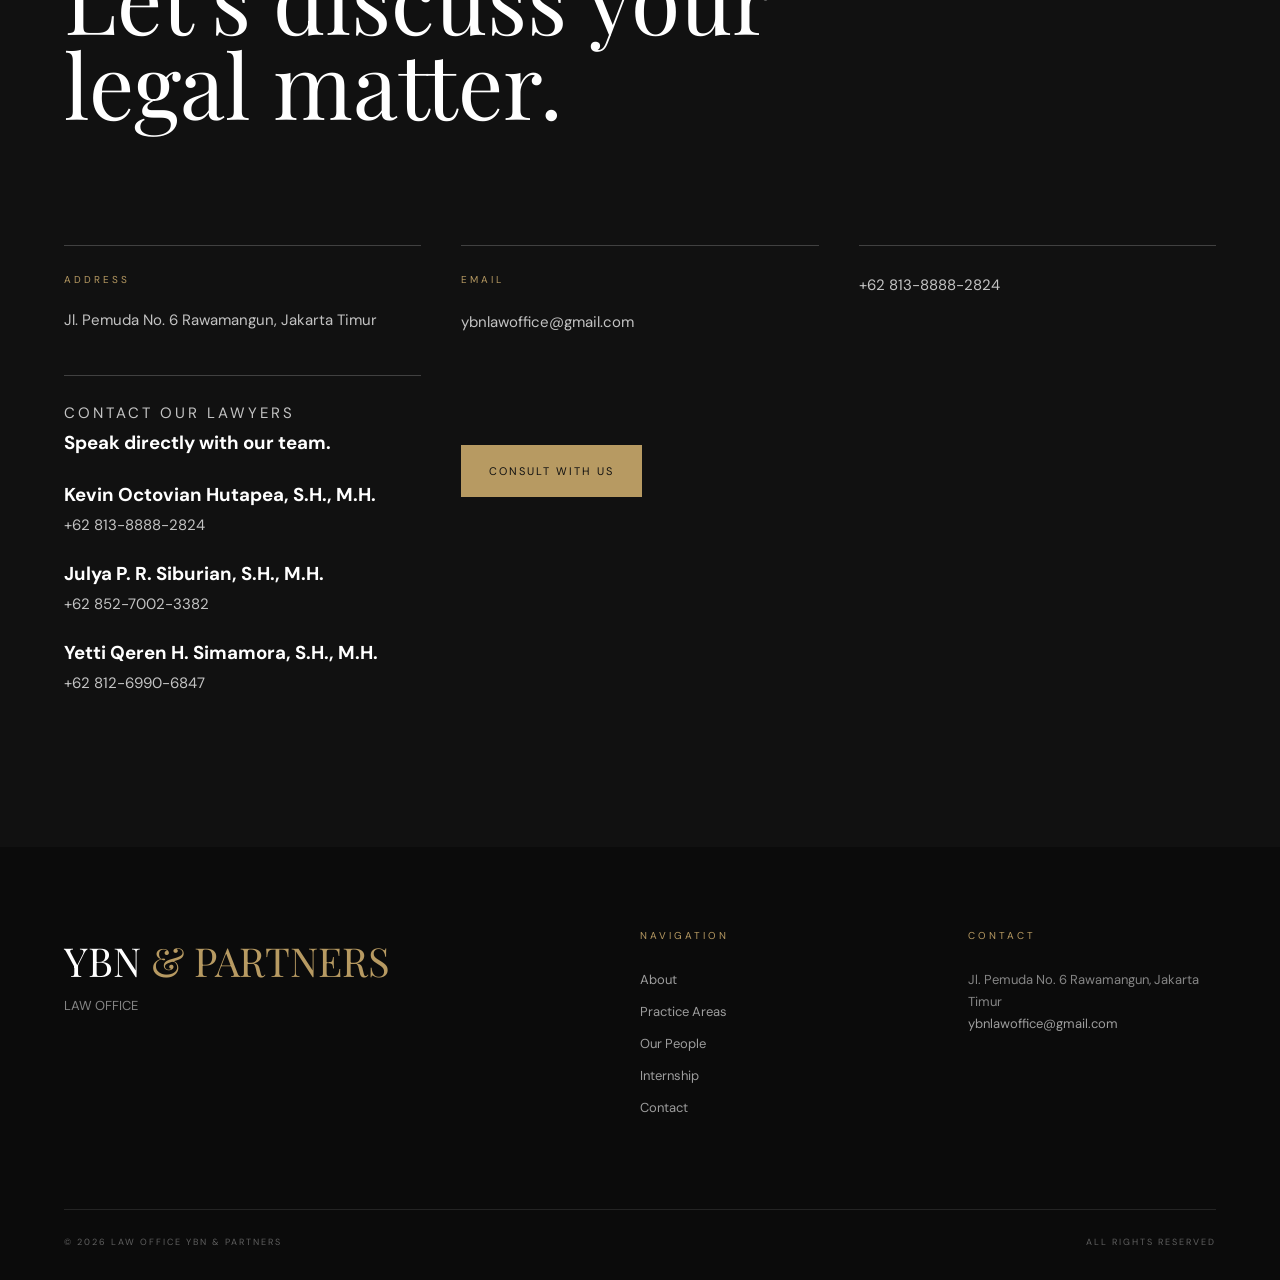
==== commit a26df981: "Add lawyer contact section to index.html Added a new contact block for lawyer contacts." ====
--- a/index.html
+++ b/index.html
@@ -1318,6 +1318,8 @@
      LAWYER CONTACTS
 =========================================== -->
 
+<div class="contact-block">
+    
 <div class="lawyer-contact-section">
 
     <div class="lawyer-contact-title">
@@ -1383,7 +1385,9 @@
             <a
                 href="tel:+6285270023382"
                 class="lawyer-phone"
-
+            >
+                +62 852-7002-3382
+            </a>
             
             <a
                 href="https://wa.me/6285270023382"
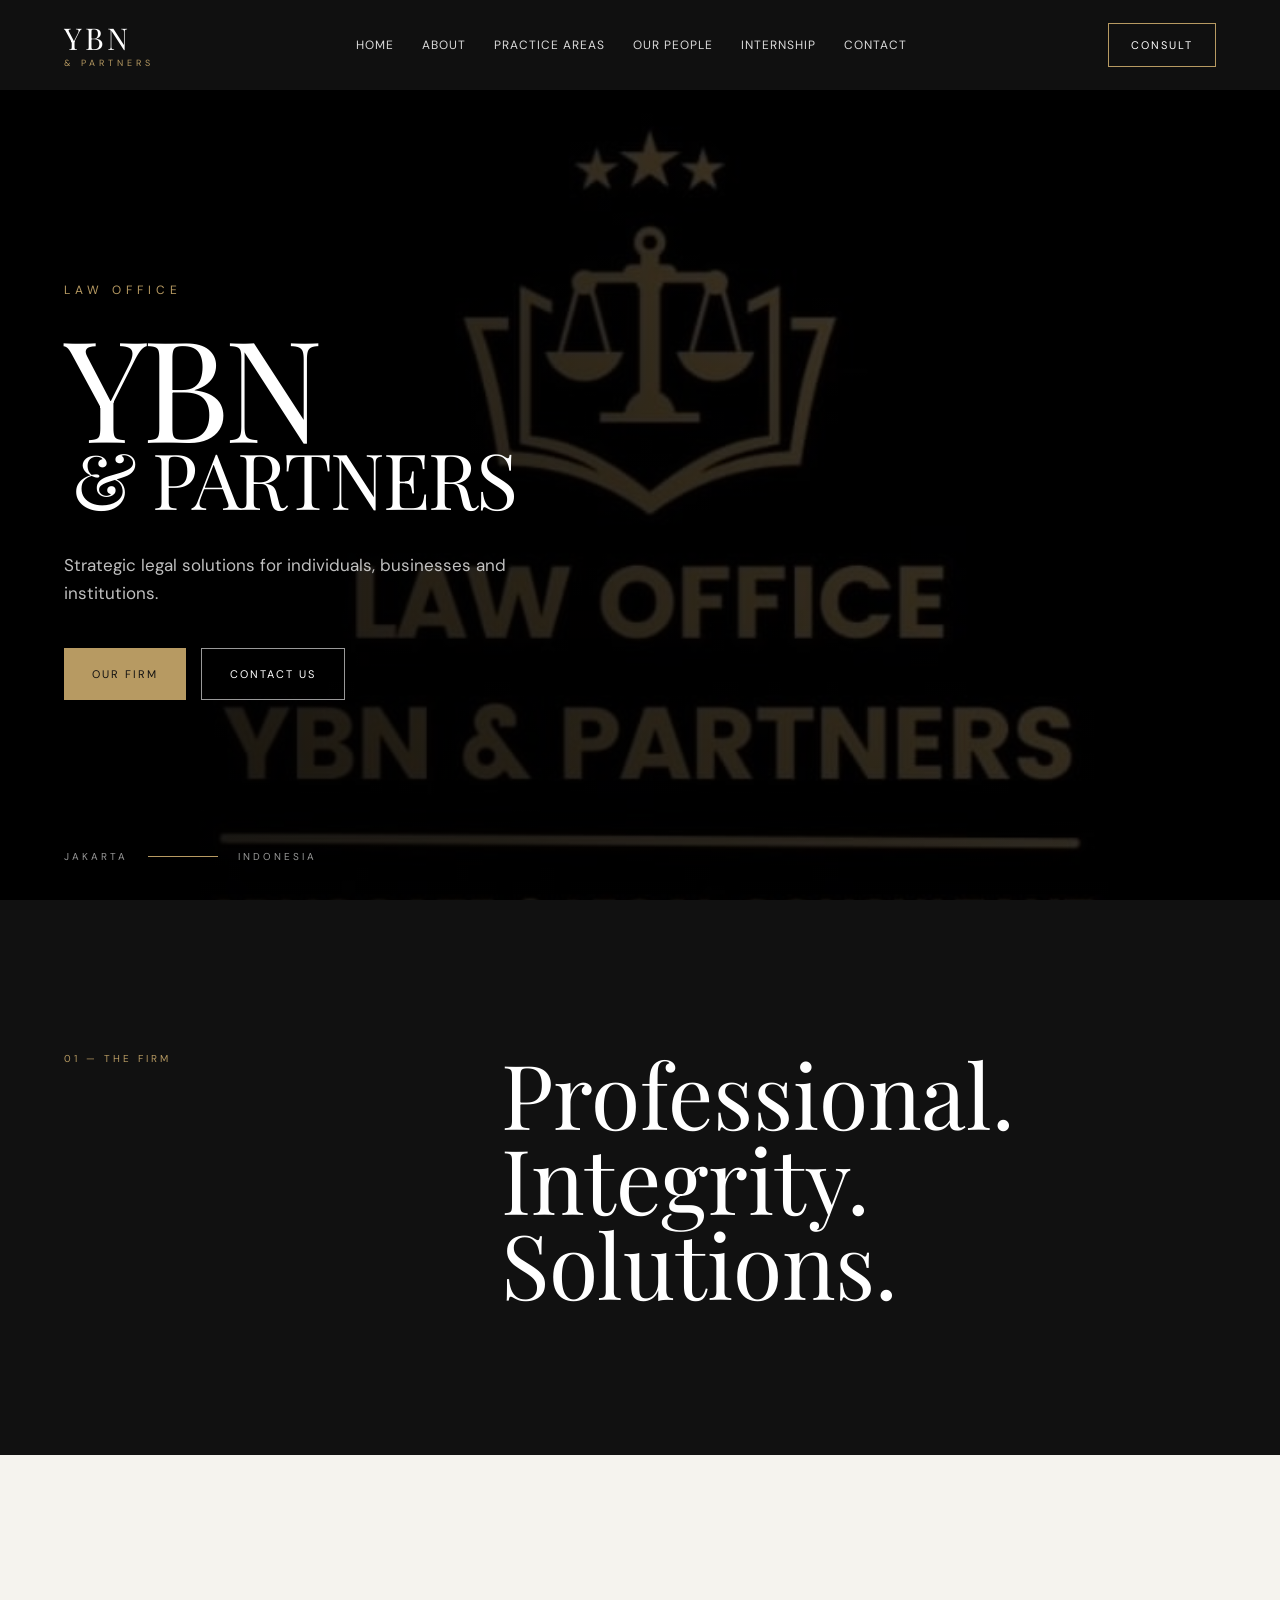
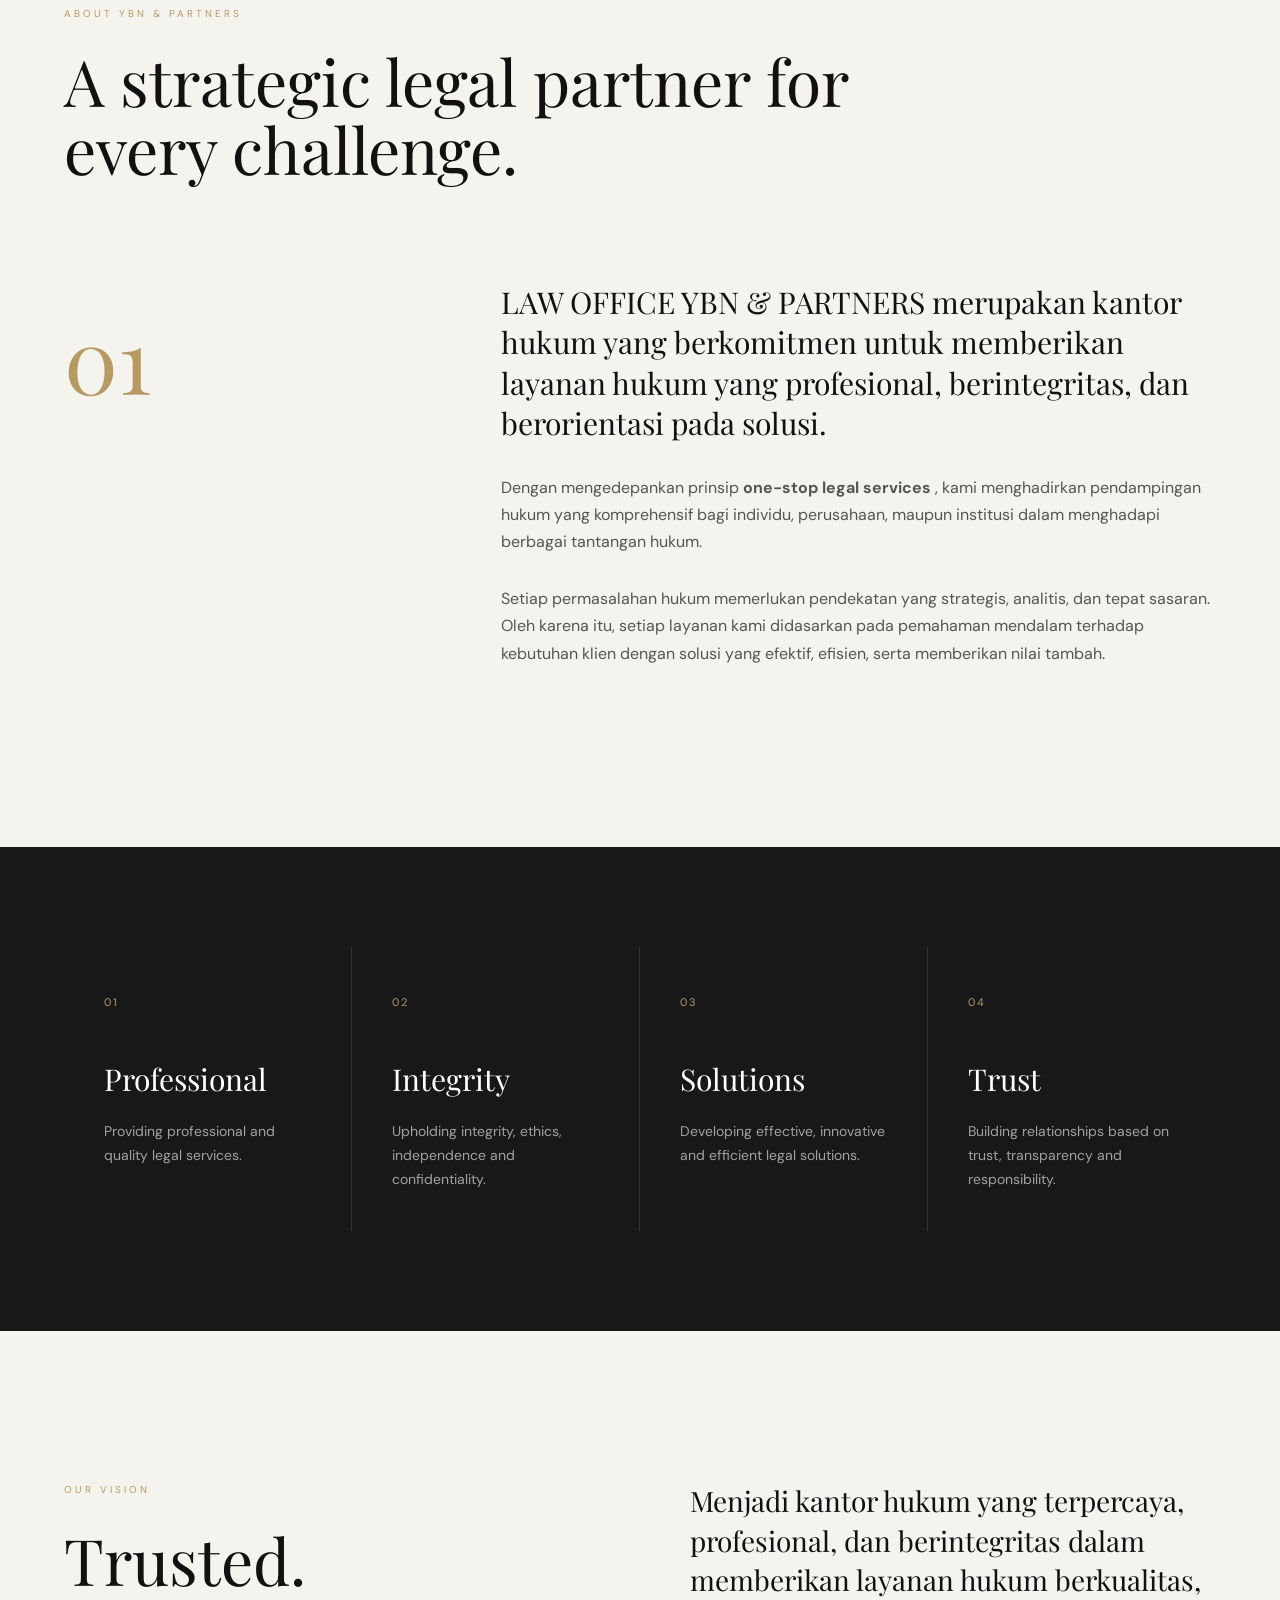
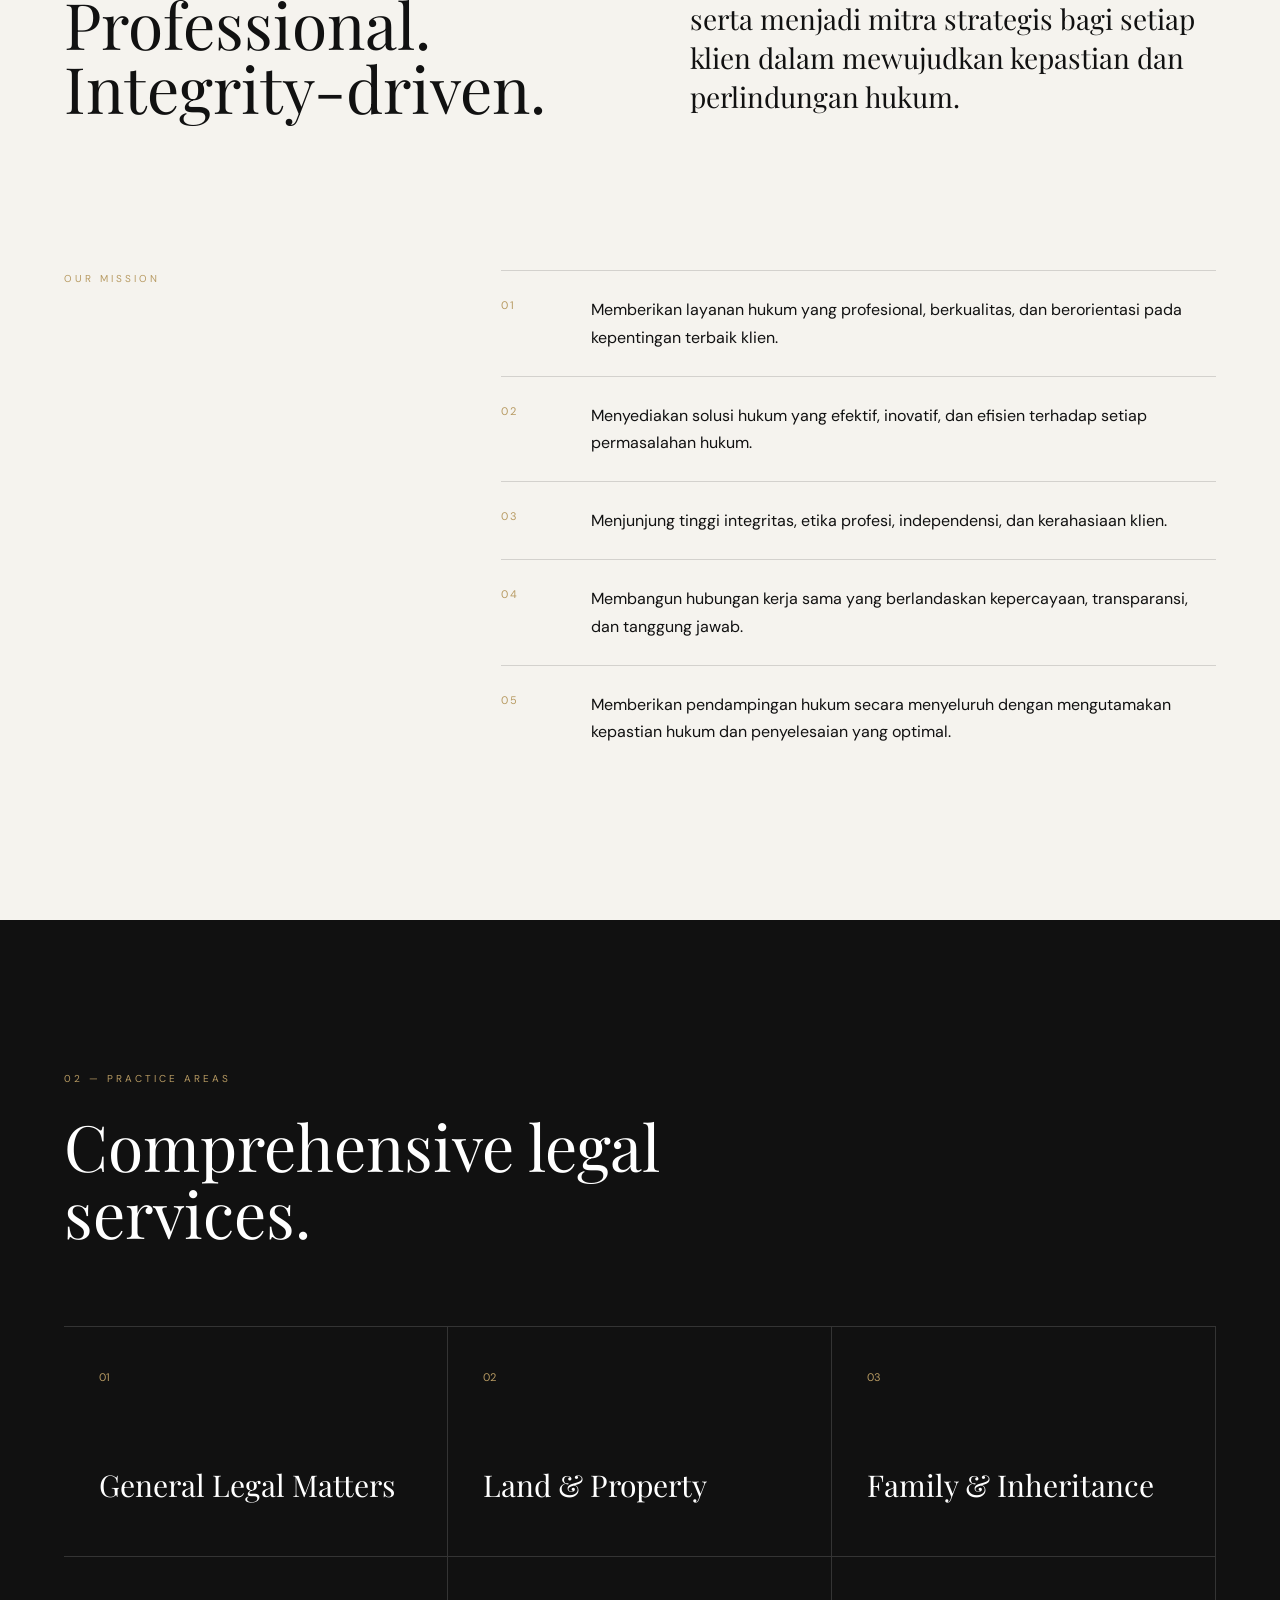
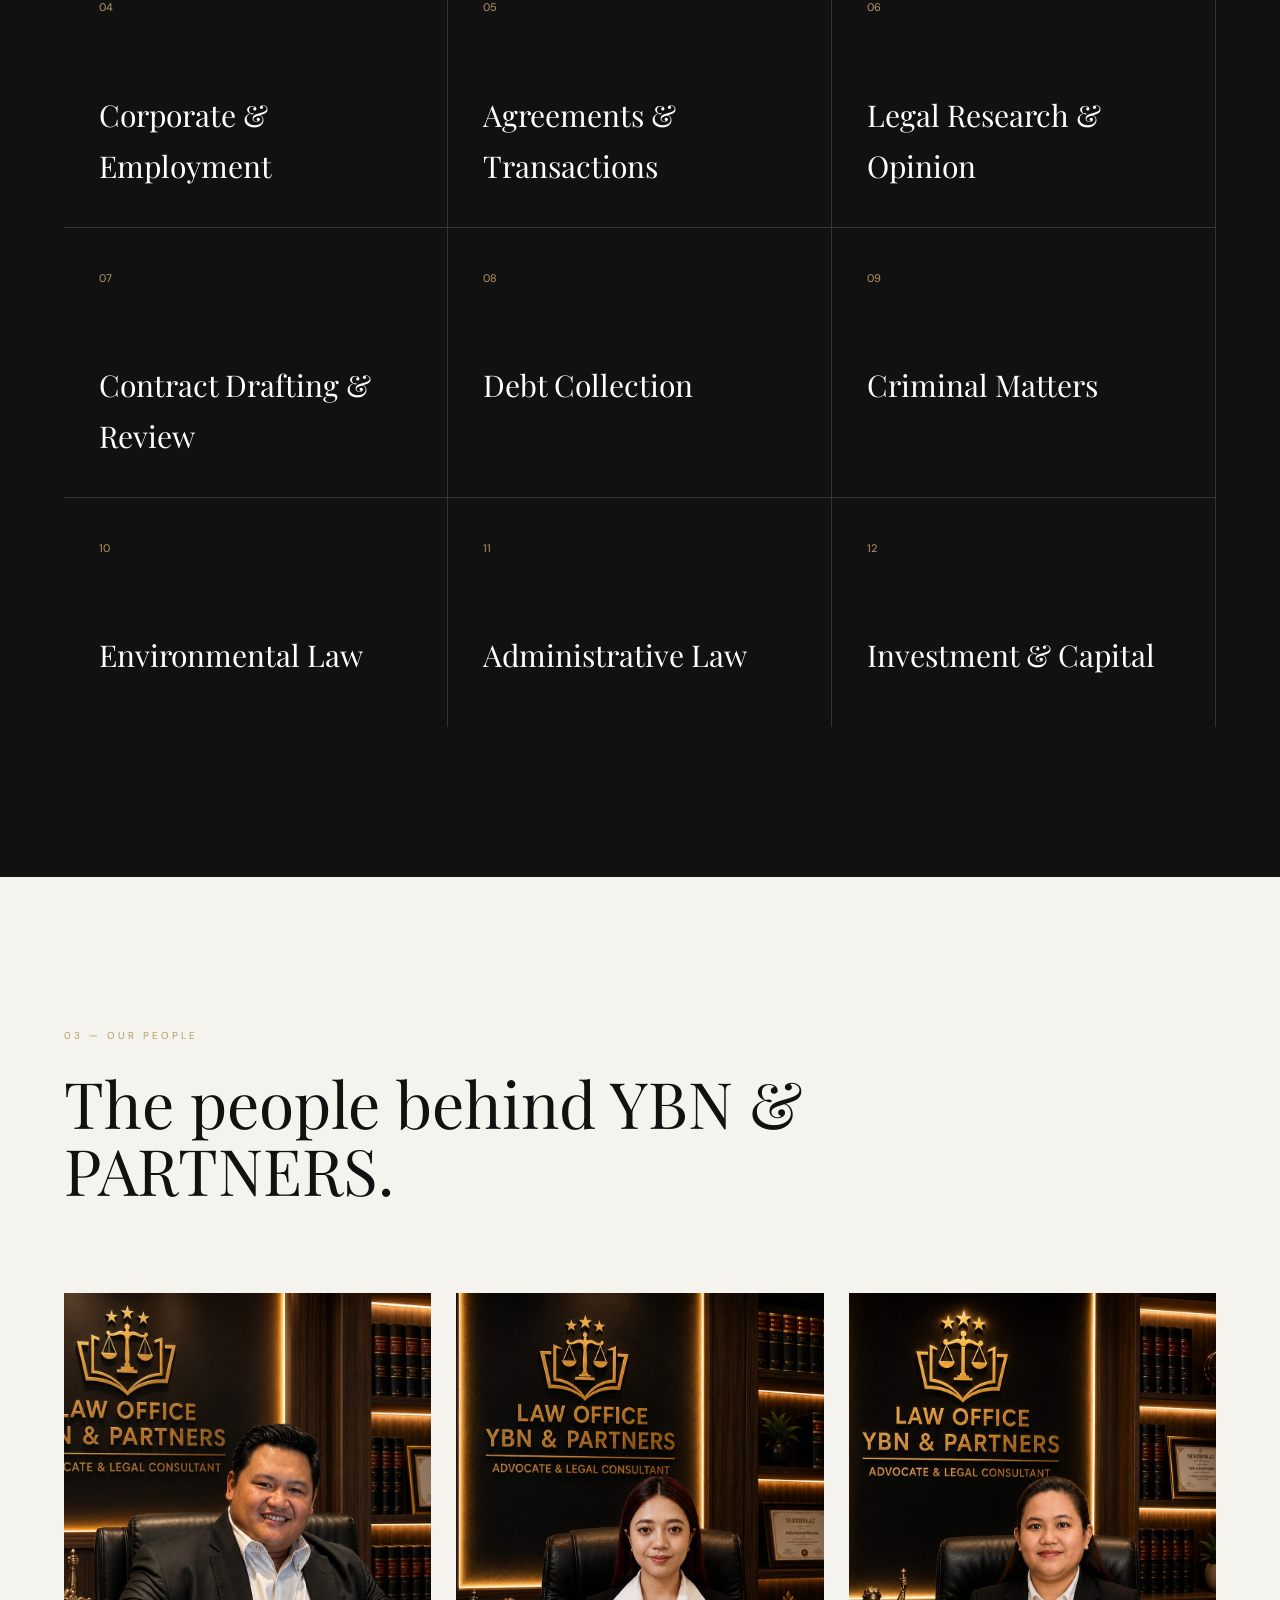
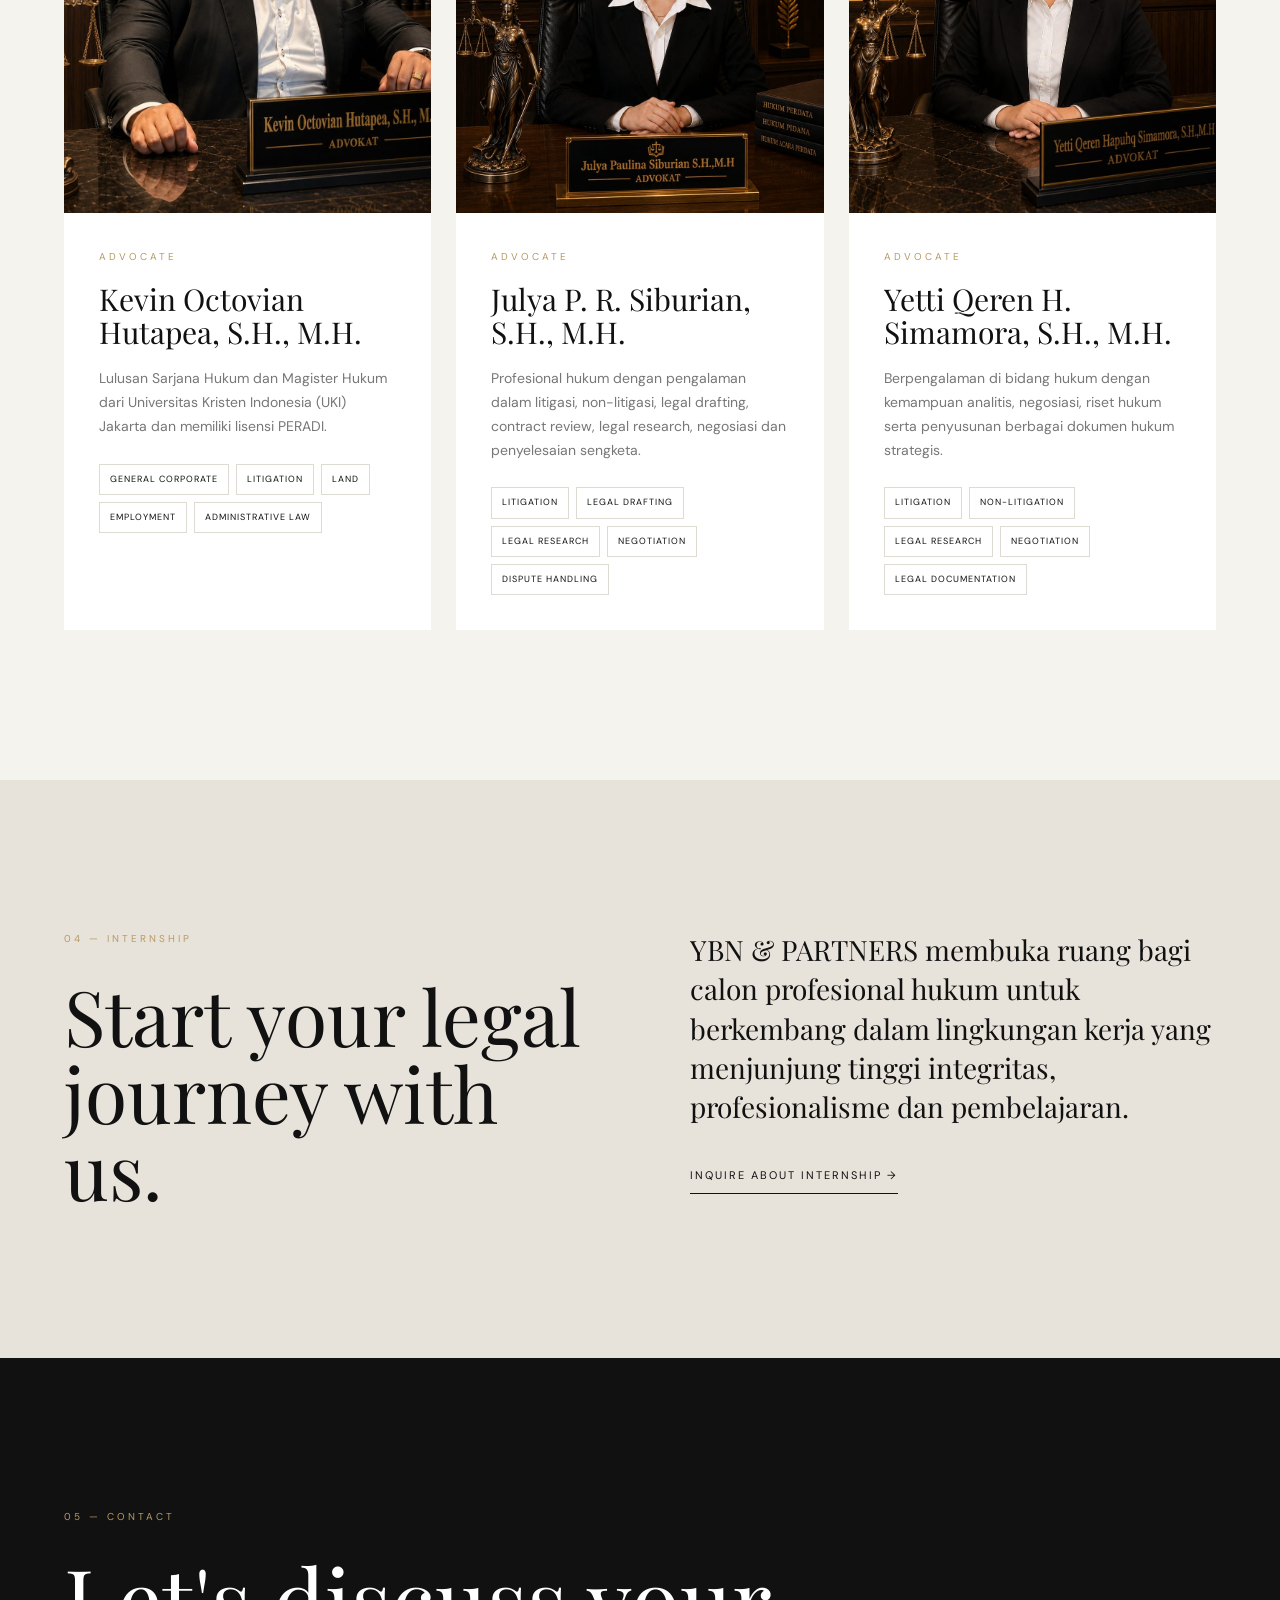
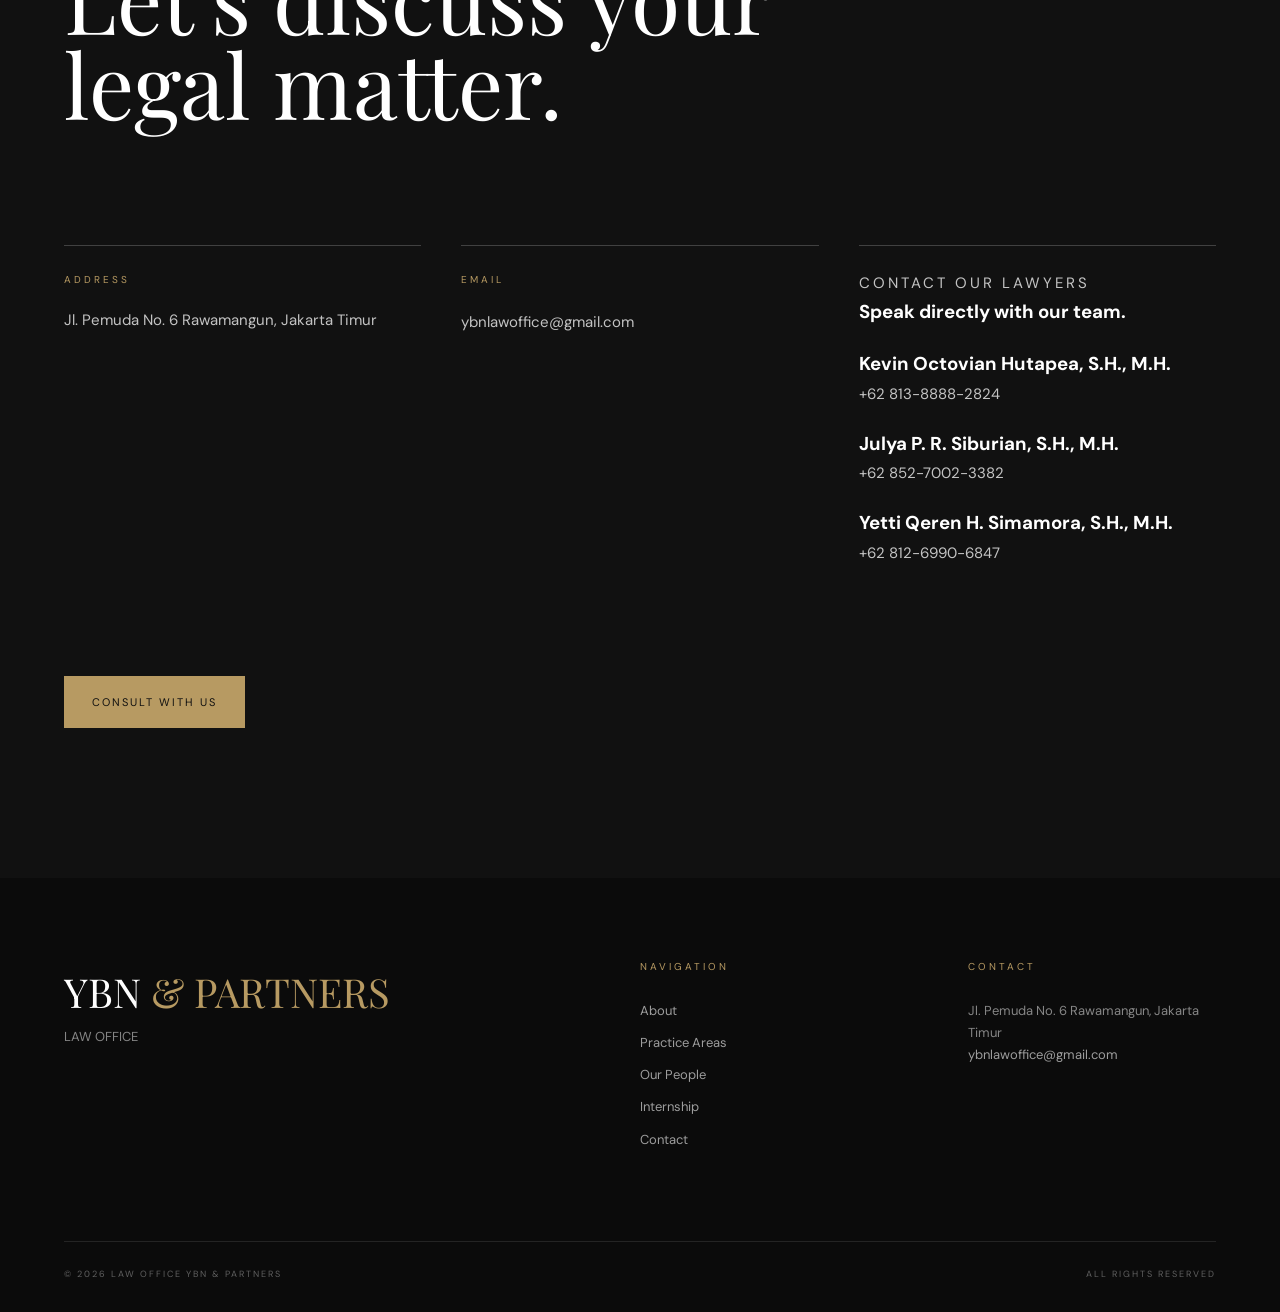
==== commit aefa7b21: "Delete WhatsApp contact block from index.html Removed contact block for WhatsApp in index.html" ====
--- a/index.html
+++ b/index.html
@@ -1295,24 +1295,6 @@
 
                 </a>
 
-
-            </div>
-
-
-
-            <div class="contact-block">
-
-
-                  <a
-                    href="https://wa.me/6281388882824"
-                    target="_blank"
-                >
-
-                    +62 813-8888-2824
-
-                </a>
-
-
             </div>
 <!-- ==========================================
      LAWYER CONTACTS
@@ -1383,15 +1365,11 @@
             </h3>
 
             <a
-                href="tel:+6285270023382"
-                class="lawyer-phone"
+                href="https://wa.me/6285270023382"
+                target="_blank"
             >
                 +62 852-7002-3382
             </a>
-            
-            <a
-                href="https://wa.me/6285270023382"
-                target="_blank"
         
 
             <a
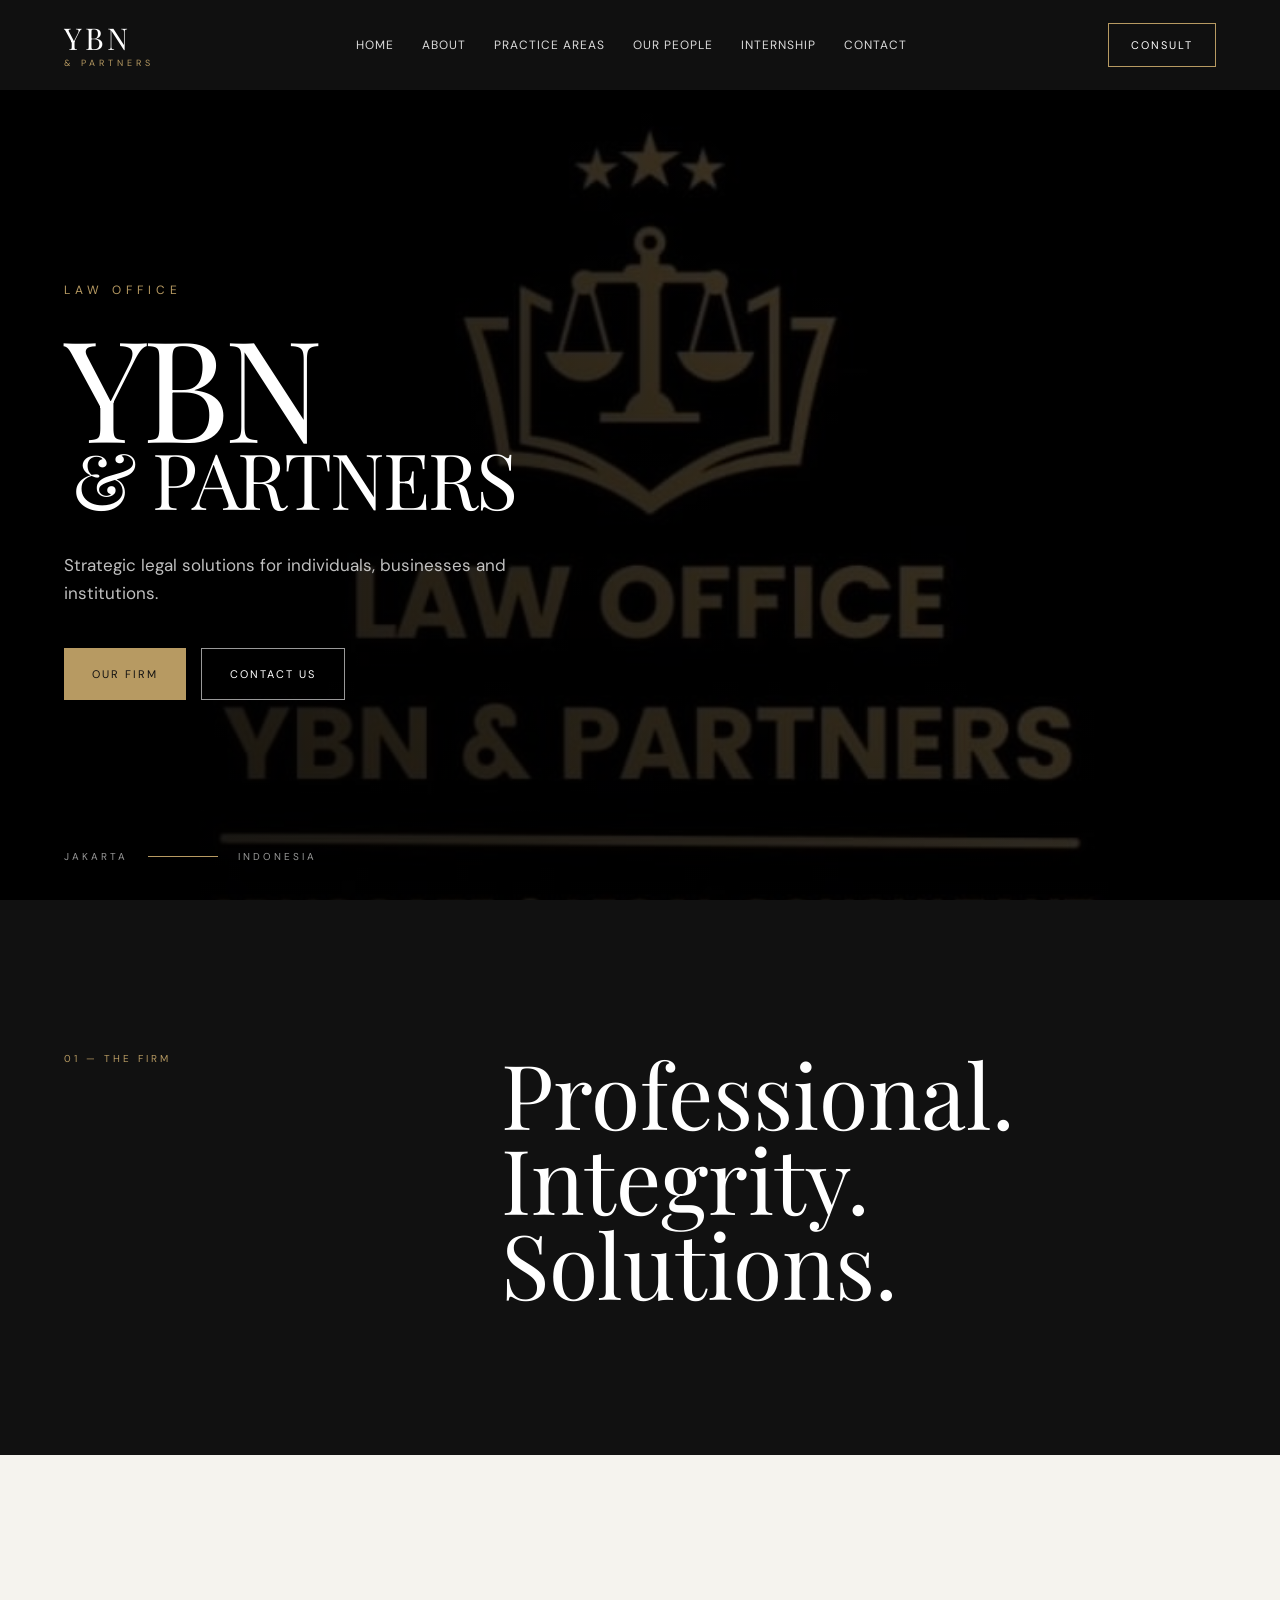
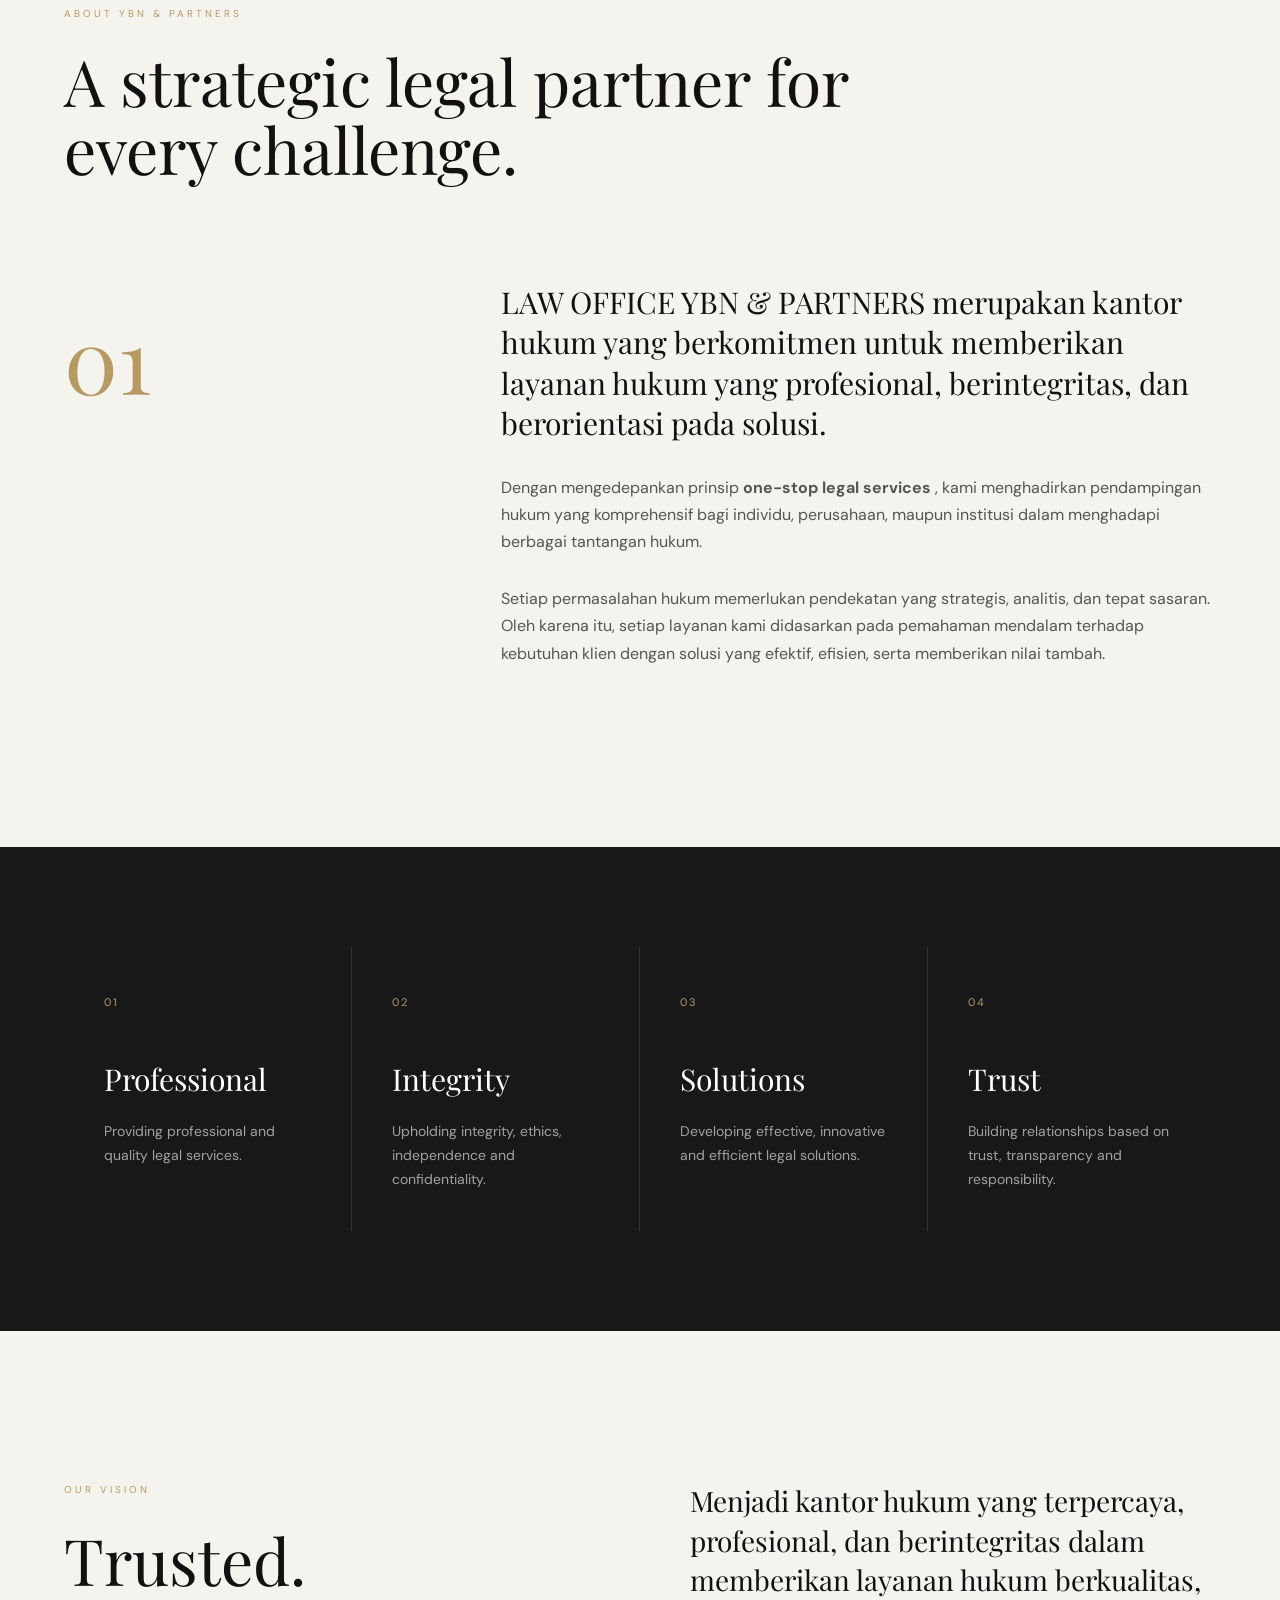
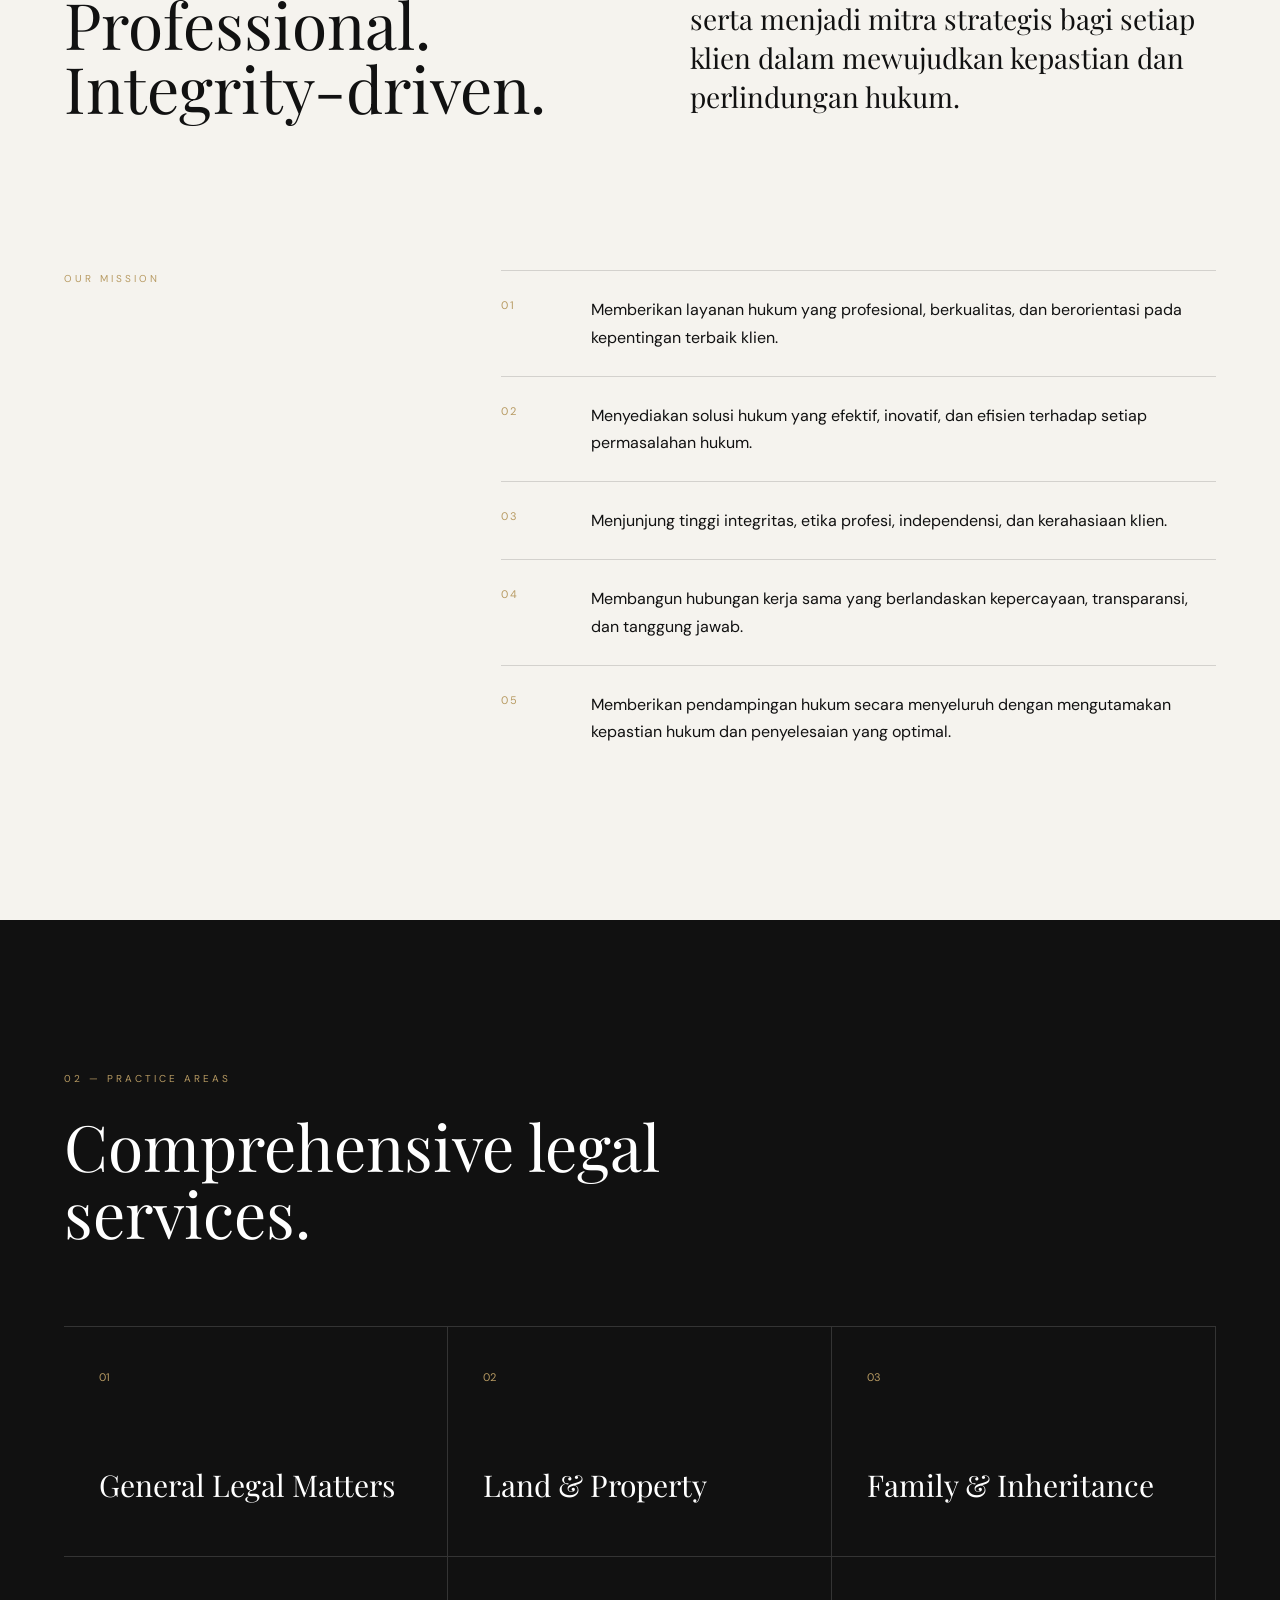
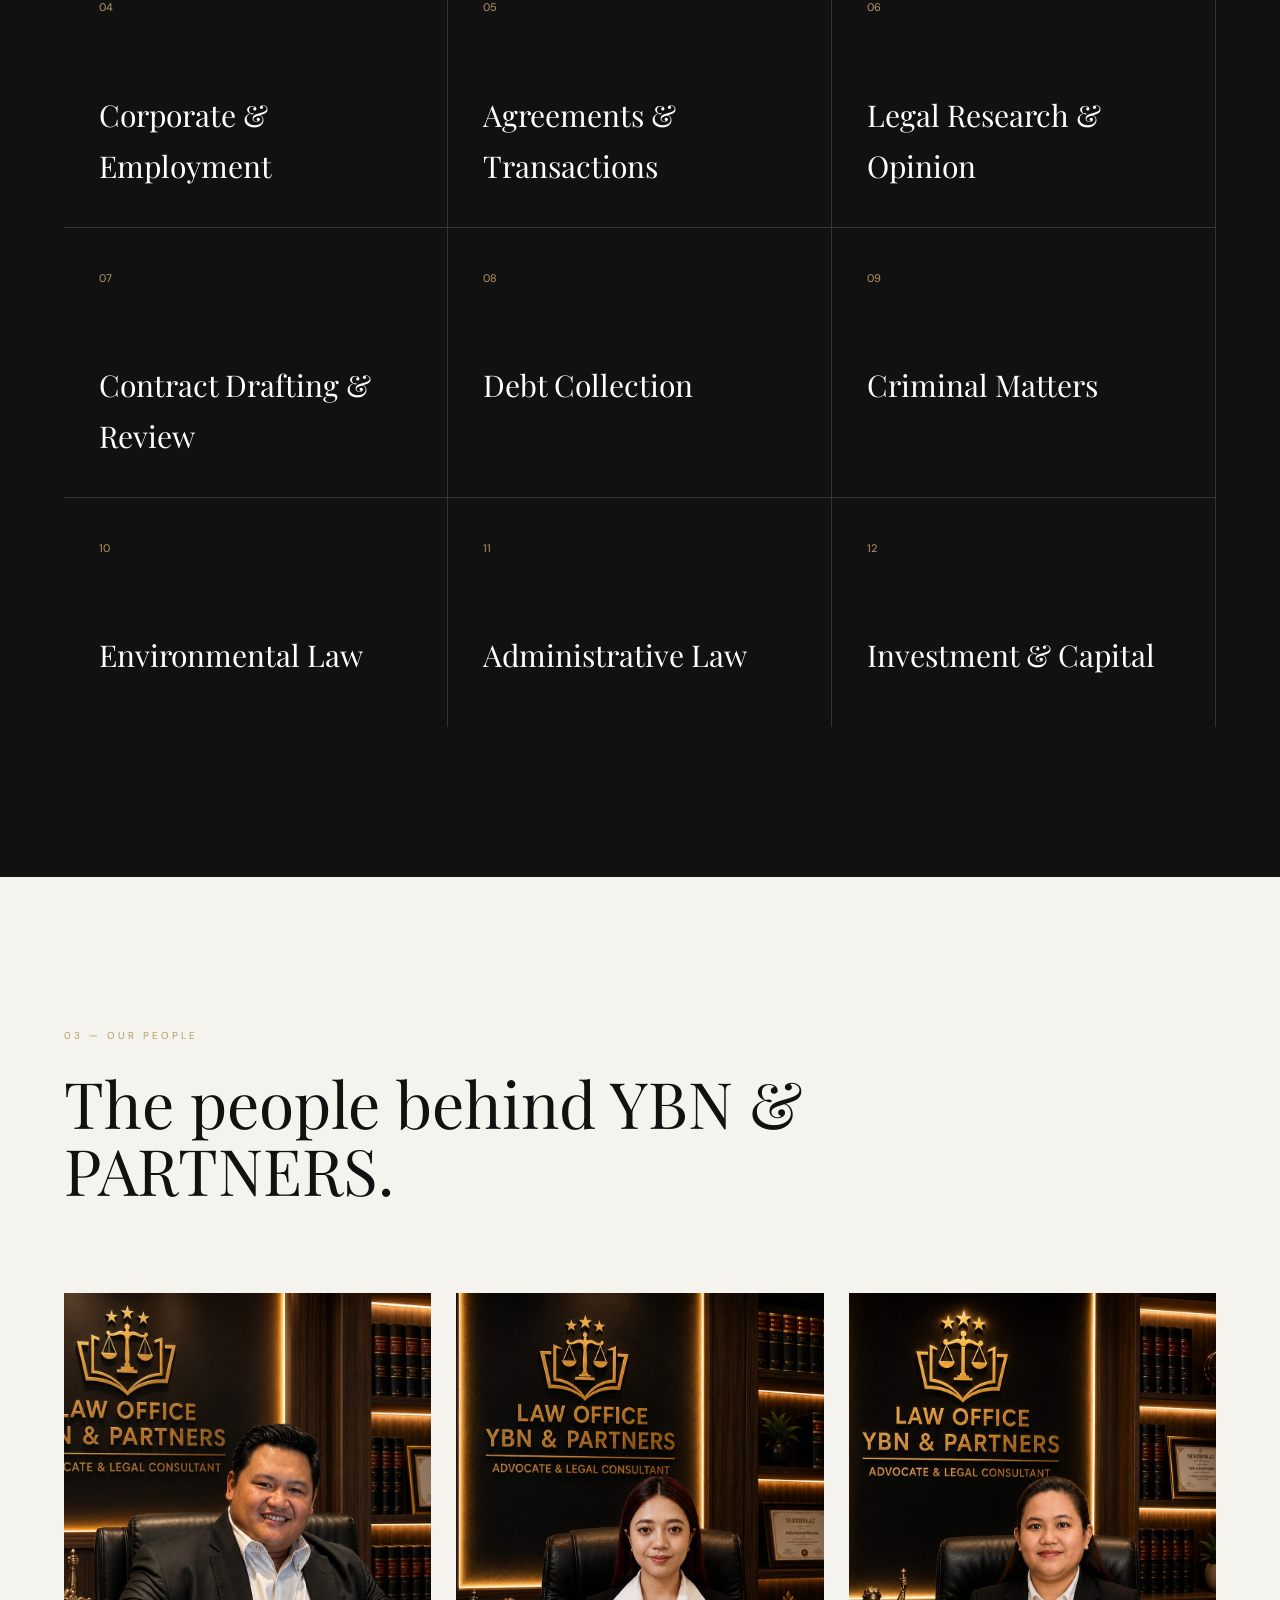
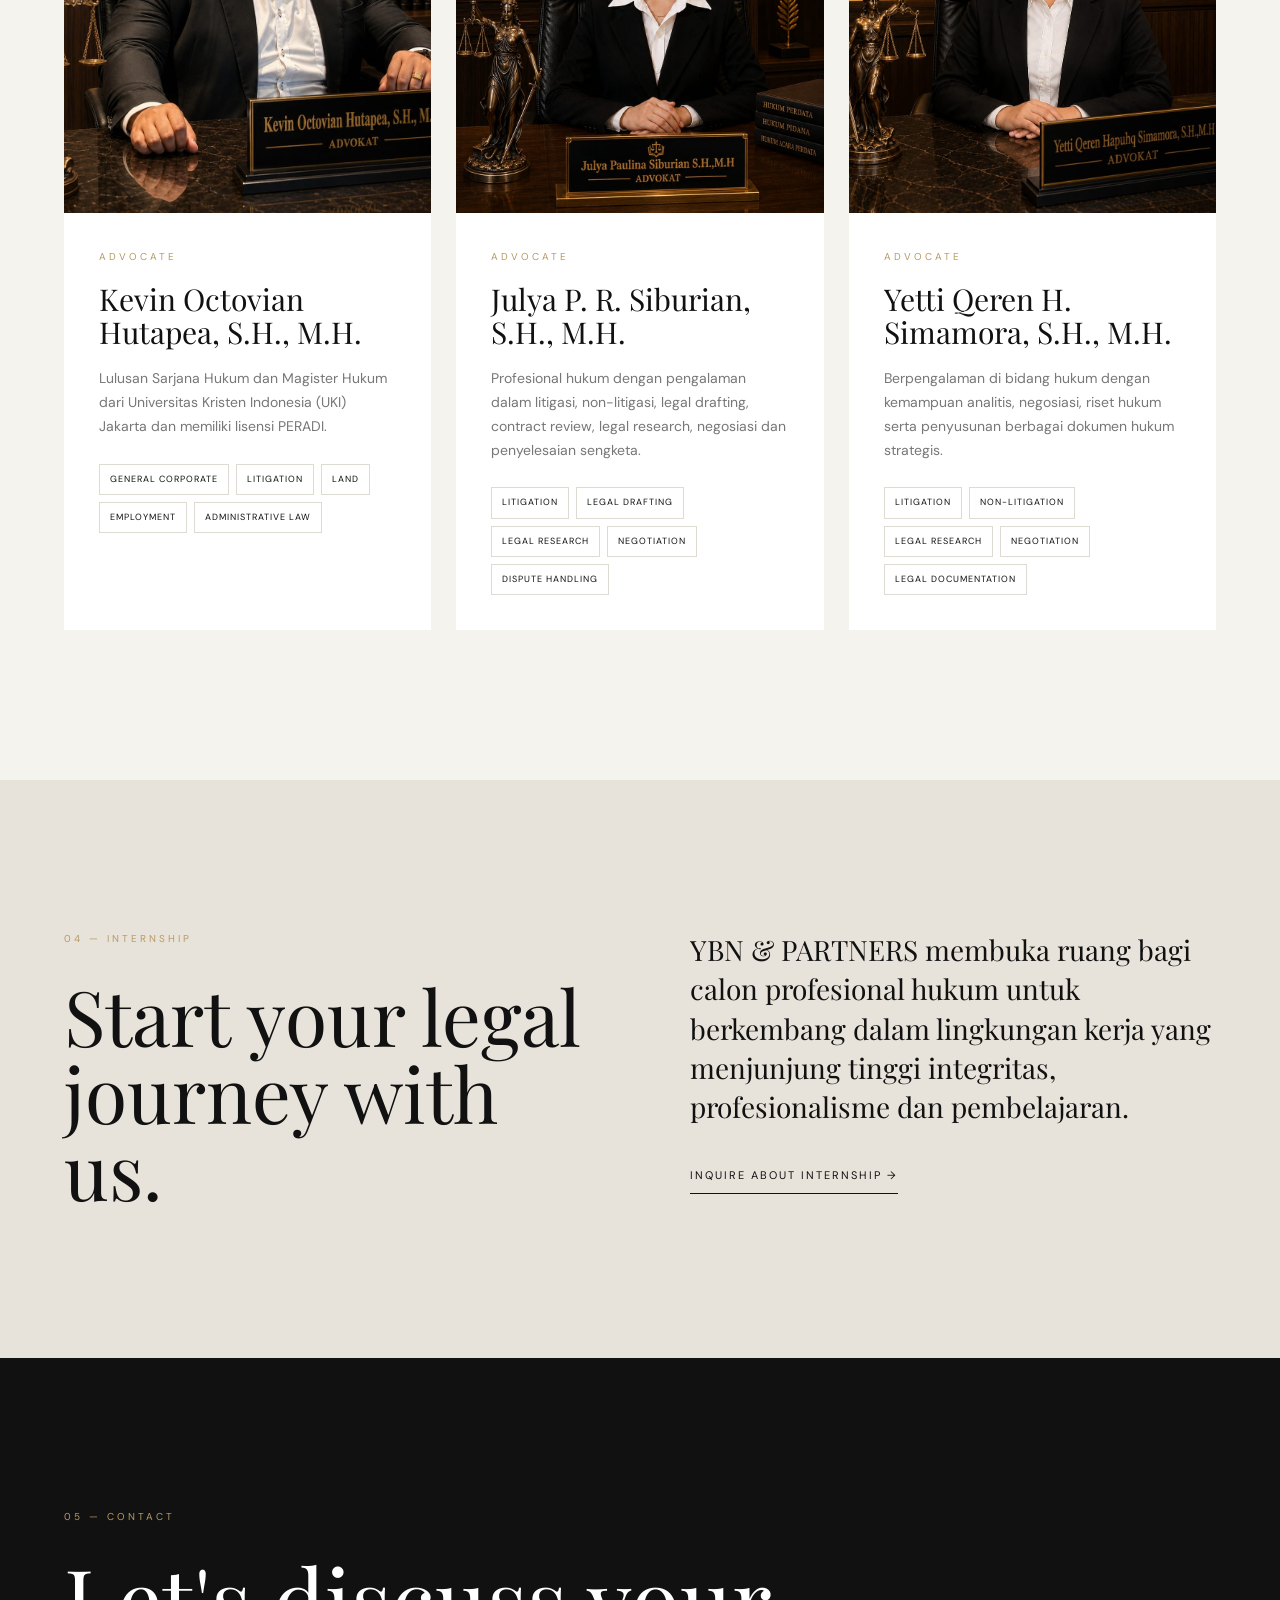
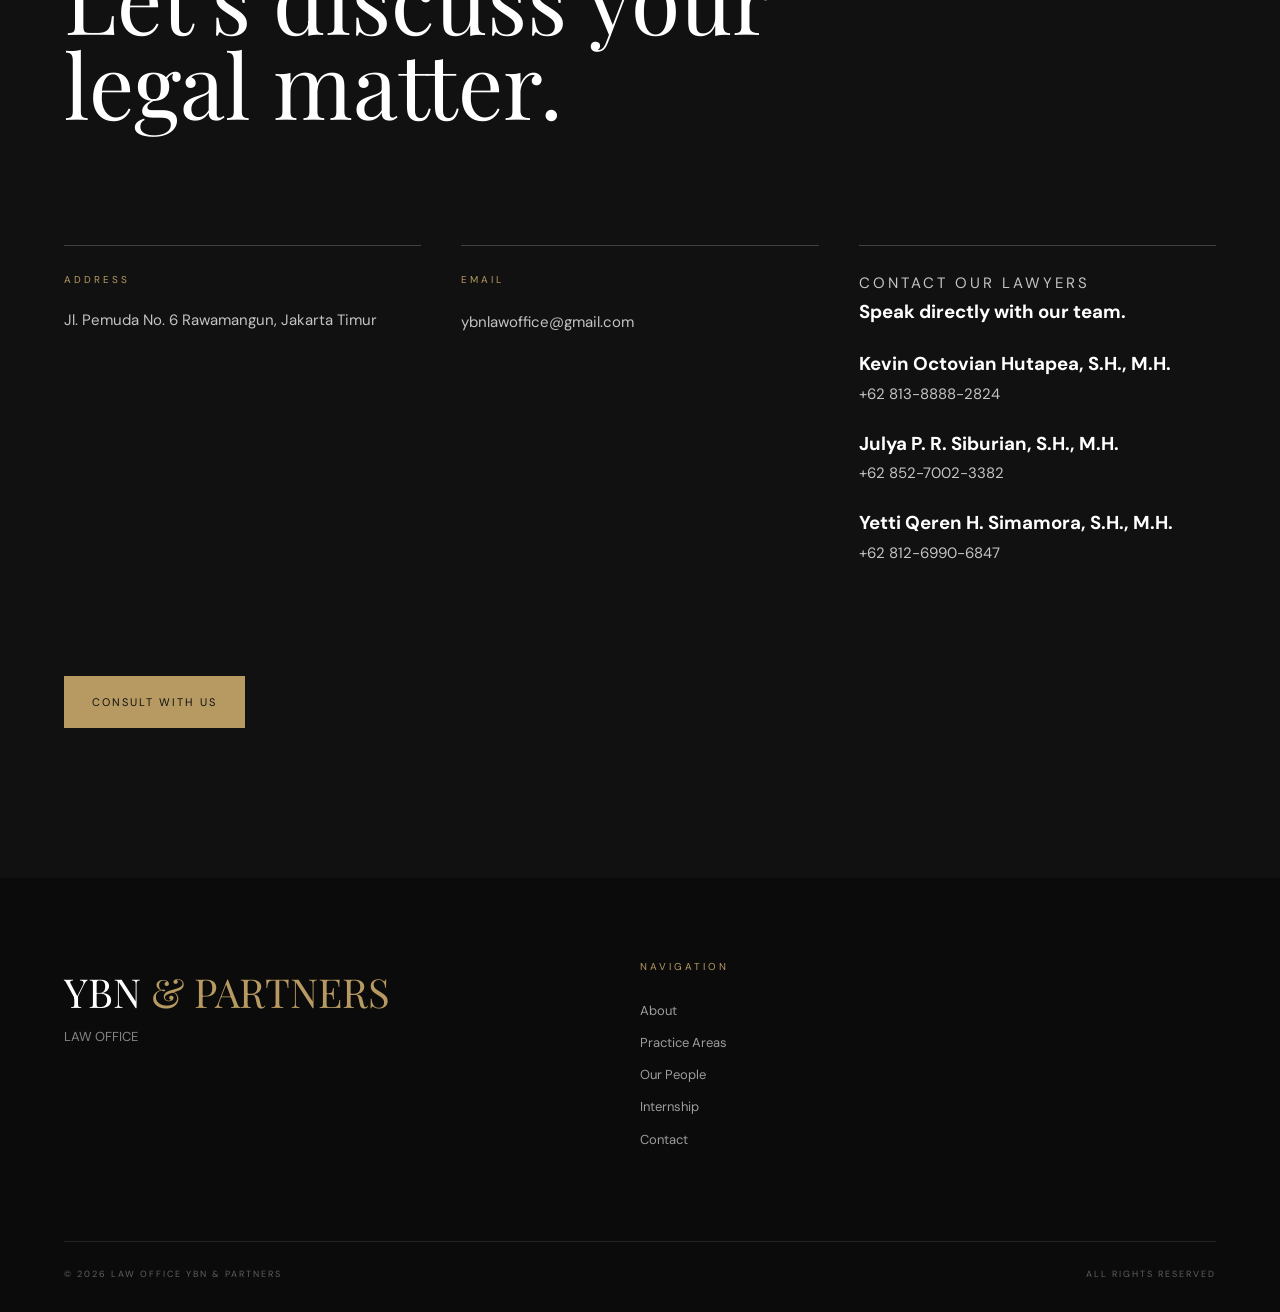
==== commit 6960fa6b: "Change lawyer contact links and remove footer Updated lawyer contact links to use WhatsApp instead o" ====
--- a/index.html
+++ b/index.html
@@ -1334,8 +1334,8 @@
             </h3>
 
             <a
-                href="tel:+6281388882824"
-                class="lawyer-phone"
+                href="https://wa.me/6281388882824"
+                target="_blank"
             >
                 +62 813-8888-2824
             </a>
@@ -1398,8 +1398,8 @@
             </h3>
 
             <a
-                href="tel:+6281269906847"
-                class="lawyer-phone"
+                href="https://wa.me/6281269906847"
+                target="_blank"
             >
                 +62 812-6990-6847
             </a>
@@ -1520,32 +1520,7 @@
 
 
 
-        <div>
-
-
-            <p class="footer-label">
-                CONTACT
-            </p>
-
-
-            <p>
-
-                Jl. Pemuda No. 6 Rawamangun,
-                Jakarta Timur
-
-            </p>
-
-
-            <a href="mailto:ybnlawoffice@gmail.com">
-
-                ybnlawoffice@gmail.com
-
-            </a>
-
-
-        </div>
-
-
+      
     </div>
 
 
